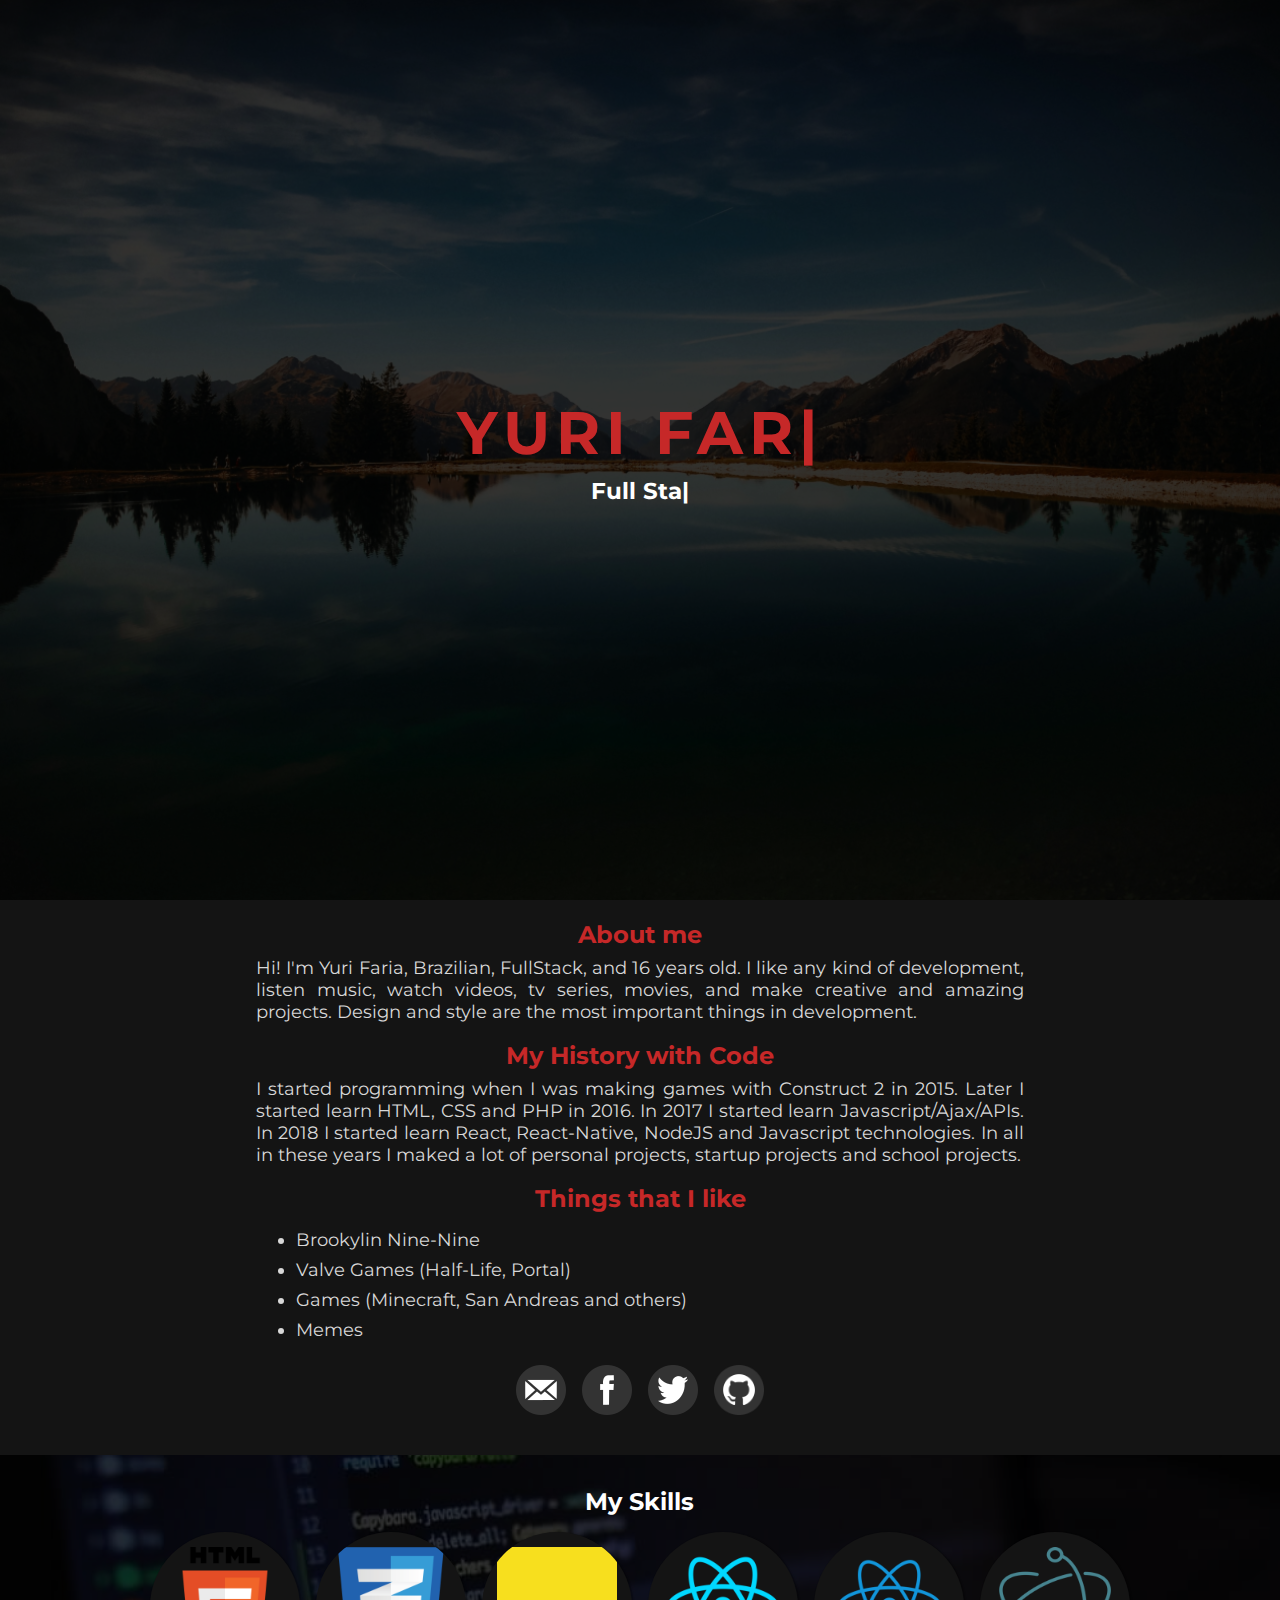
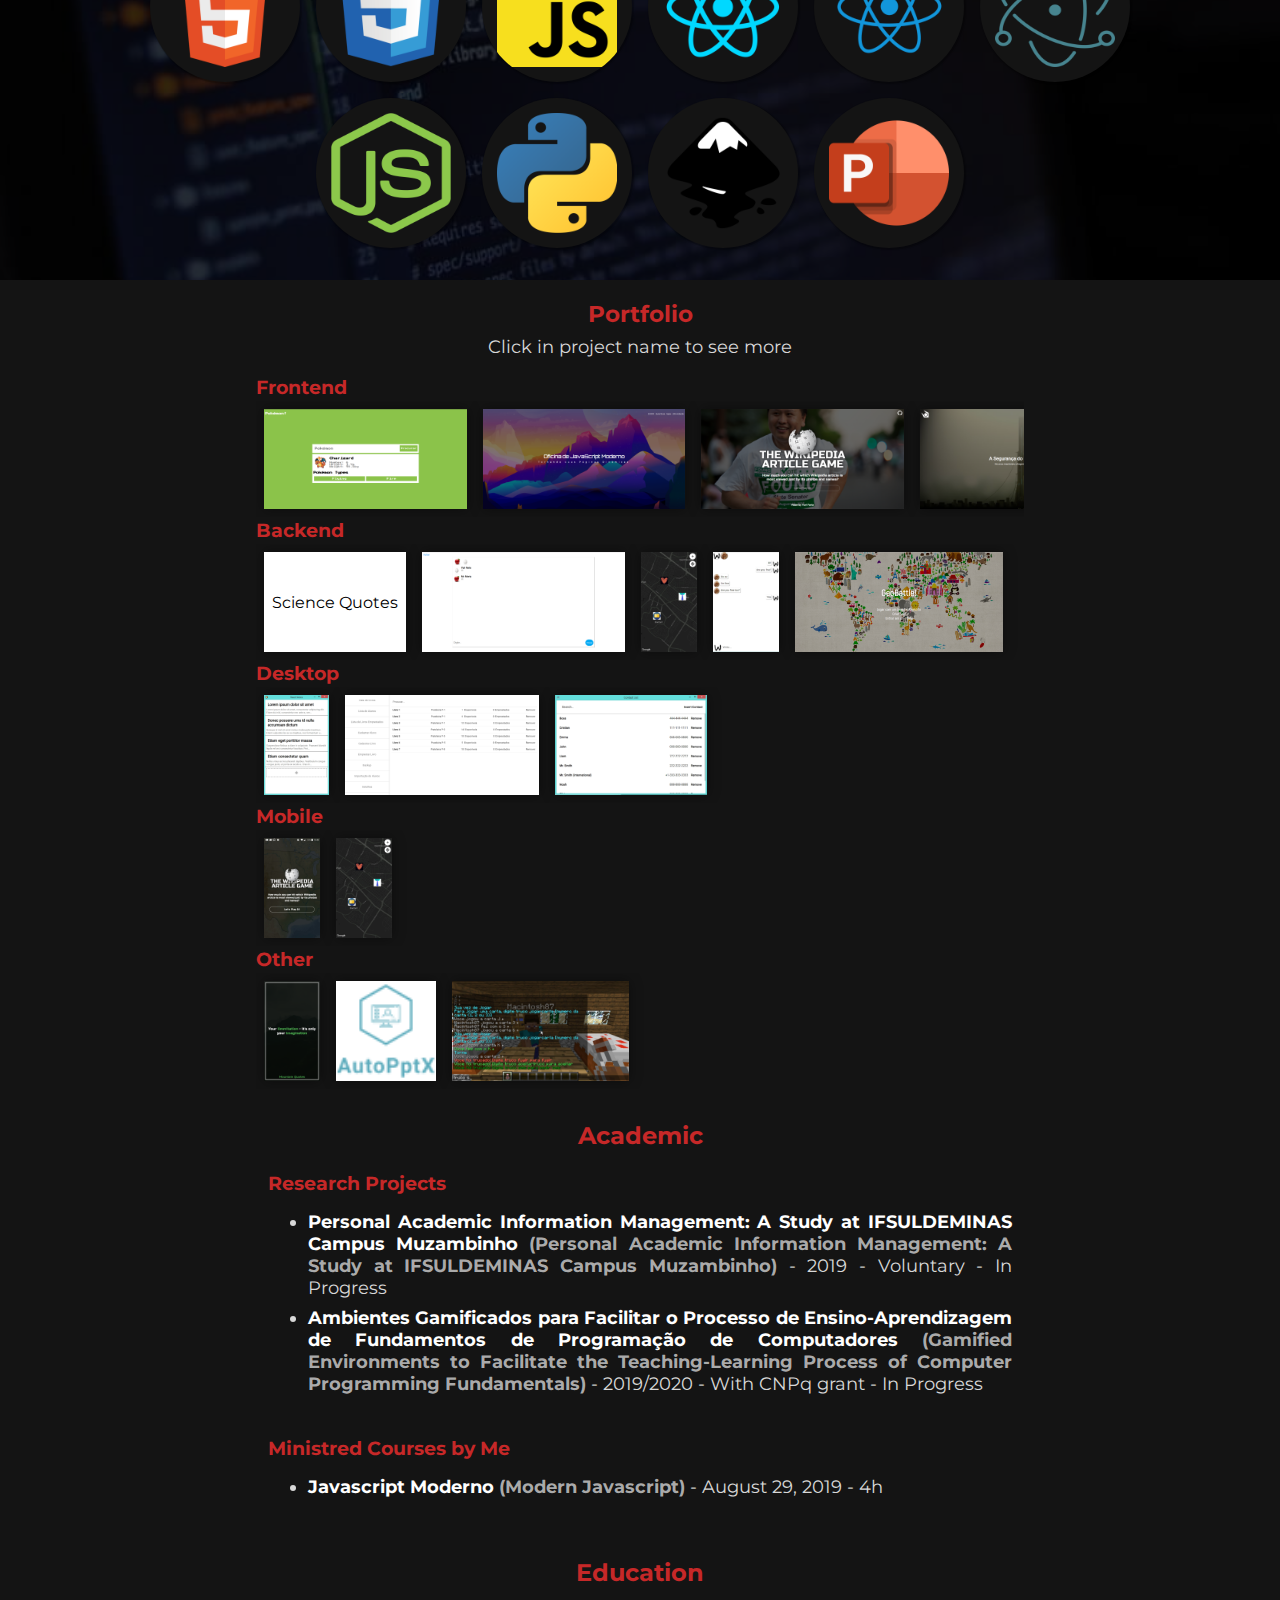
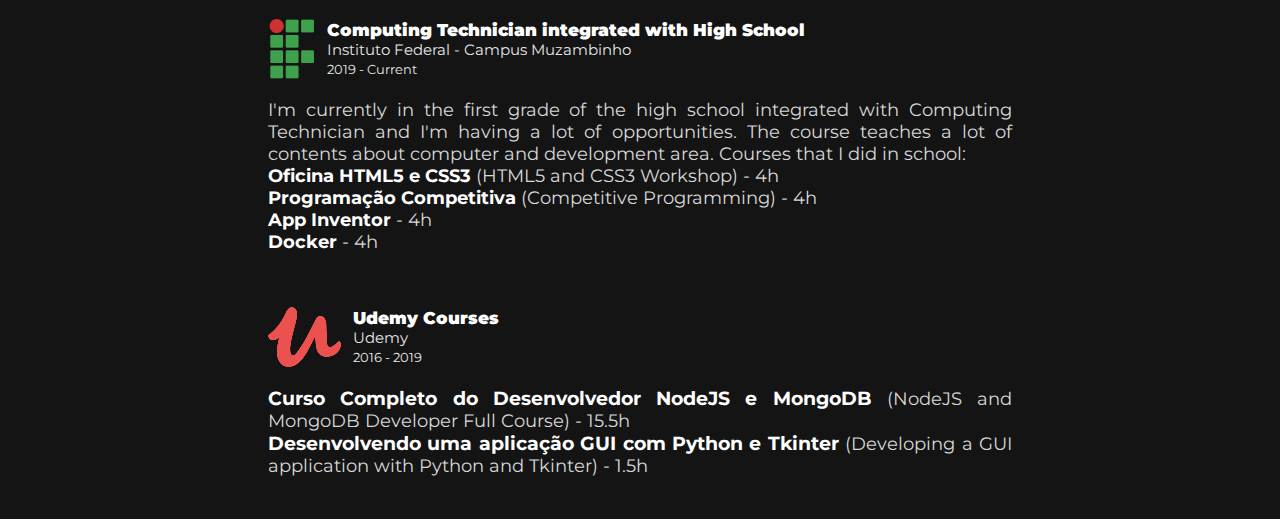
==== pt/index.html @ f7fb9b64 "commented parts" ====
<!DOCTYPE html>
<html lang="pt">
  <head>
    <title>Yuri Faria - Meu Currículo =)</title>

    <link rel="stylesheet" type="text/css" href="../css/style.css">
    <link rel="stylesheet" type="text/css" href="../css/vertical-pager.css">
    <link rel="shortcut icon" href="../img/favicon.ico" />

    <meta charset="utf-8">
    <link href="https://fonts.googleapis.com/css?family=Montserrat&display=swap" rel="stylesheet">
    <link rel="stylesheet" href="https://fonts.googleapis.com/icon?family=Material+Icons">
    <meta name="viewport" content="width=device-width, initial-scale=1, user-scalable=0, shrink-to-fit=no">

    <meta itemprop="name" content="Yuri Faria - Meu Currículo =)">
    <meta name="description" content="Olá! Bem Vindo ao meu Currículo como Desenvolvedor! Sou um Dev Full Stack =D"/>
    <meta name="language" content="PT">
    <meta name="author" content="Yuri Faria, yuri.yurifaria@gmail.com">
    <meta name="url" content="https://windows87.github.io/pt">

    <meta property="og:title" content="Yuri Faria - Meu Currículo =)"/>
    <meta property="og:type" content="website">
    <meta property="og:url" content="https://windows87.github.io/pt"/>
    <meta property="og:description" content="Olá! Bem Vindo ao meu Currículo como Desenvolvedor! Sou um Dev Full Stack =D"/>
    <meta property="og:email" content="yuri.yurifaria@gmail.com"/>
    <meta property="og:image" content="https://avatars1.githubusercontent.com/u/25728217?s=460&v=4" />

    <meta property="twitter:image" content="https://avatars1.githubusercontent.com/u/25728217?s=460&v=4" />
    <meta property="twitter:title" content="Yuri Faria - Meu Currículo =)" />
    <meta property="twitter:description" content="Olá! Bem Vindo ao meu Currículo como Desenvolvedor! Sou um Dev Full Stack =D" />
    <meta name="theme-color" content="#141414">

    <script type="text/javascript">
      if(navigator.language.substr(0, 2) === 'en')
        window.location.pathname = '/';
    </script>

    <script async src="https://www.googletagmanager.com/gtag/js?id=UA-143577501-1"></script>
    <script>
      window.dataLayer = window.dataLayer || [];
      function gtag(){dataLayer.push(arguments);}
      gtag('js', new Date());

      gtag('config', 'UA-143577501-1');
    </script>
  </head>

  <body itemscope itemtype="http://schema.org/Person">
    <header class="principal-header">
      <div class="dark-background">
        <hgroup>
          <h1 itemprop="name">Yuri Faria</h1>
          <h2 itemprop="jobTitle">Full Stack Developer</h2>
        </hgroup>
      </div>
    </header>

    <main>
      <section>
        <h2>Sobre mim</h2>
        <!--
        <p itemprop="description">
          Olá! Me chamo Yuri Faria, sou Brasileiro, FullStack e tenho 16 anos. Eu gosto qualquer tipo de desenvolvimento, ouvir música, assistir vídeos, séries e filmes e criar projetos totalmente criativos e incríveis. Design e Estilo é uma das coisas mais importantes no desenvolvimento.
        </p>
-->

        <h2>Minha História com Programação</h2>
        <p>Comecei a programar quando fazia jogos com o Construct 2 em 2015. Mais tarde, comecei a aprender HTML, CSS e PHP em 2016. Em 2017, comecei a aprender Javascript / Ajax / APIs. Em 2018, comecei a aprender as tecnologias React, React-Native, NodeJS e Javascript. Em todos esses anos, fiz vários projetos pessoais, projetos de inicialização e projetos escolares.</p>
<!--
        <h2>Coisas que eu Curto</h2>
        <ul>
          <li>Brookylin Nine-Nine</li>
          <li>Jogos da Valve (Half-Life, Portal)</li>
          <li>Jogos (Minecraft, San Andreas e outros)</li>
          <li>Memes</li>
        </ul>
-->

        <div class="my-networks">
          <a href="mailto:yuri.yurifaria@gmail.com" title="Email"><img src="../img/logos/mail.png" alt="meu email" /></a>
          <a href="https://www.facebook.com/yuri.yurifaria" title="Facebook"><img src="../img/logos/facebook.png" alt="meu facebook" /></a>
          <!-- <a href="https://twitter.com/MacBook871" title="Twitter"><img src="../img/logos/twitter.png" alt="meu twitter" /></a> -->
          <a href="https://github.com/Windows87" title="Github"><img src="../img/logos/github.png" alt="meu github" /></a>
        </div>
      </section>

      <div class="skills-image">
        <div class="dark-background">
          <section>
            <h2>Habilidades</h2>

            <div class="skill-list">
              <div class="skill-ballon" id="html5">
                <div>
                  <span>HTML5</span>
                </div>
              </div>
              
              <div class="skill-ballon" id="css3">
                <div>
                  <span>CSS3</span>
                </div>
              </div>

              <div class="skill-ballon" id="js">
                <div>
                  <span>JS</span>
                </div>
              </div>

              <div class="skill-ballon" id="reactjs">
                <div>
                  <span>ReactJS</span>
                </div>
              </div>

              <div class="skill-ballon" id="react-native">
                <div>
                  <span>React-Native</span>
                </div>
              </div>

              <div class="skill-ballon" id="electron">
                <div>
                  <span>Electron</span>
                </div>
              </div>

              <div class="skill-ballon" id="nodejs">
                <div>
                  <span>NodeJS</span>
                </div>
              </div>

              <div class="skill-ballon" id="python">
                <div>
                  <span>Python</span>
                </div>
              </div>

              <div class="skill-ballon" id="inkscape">
                <div>
                  <span>Inkscape</span>
                </div>
              </div>

              <div class="skill-ballon" id="powerpoint">
                <div>
                  <span>Powerpoint</span>
                </div>
              </div>
            </div>
          </section>
        </div>
      </div>

      <section>
        <header>
          <h2>Portfólio</h2>
          <p class="portfolio-p">Clique no nome do Projeto para Ver Mais</p>
        </header>

        <h3>Frontend</h3>
        <div class="vertical-pager">
          <article id="minipokedex" class="vertical-pager-project">
            <img src="../img/projects/pokedex.png">
          </article>
          <article id="oficina" class="vertical-pager-project">
            <img src="../img/projects/oficina.png">
          </article>
          <article id="wikigame" class="vertical-pager-project">
            <img src="../img/projects/wikigame.png">
          </article>
          <article id="combine" class="vertical-pager-project">
            <img src="../img/projects/combine.png">
          </article>
          <article id="vanillachat" class="vertical-pager-project">
            <img src="../img/projects/vanillachat.png">
          </article>
          <article id="xbm" class="vertical-pager-project">
            <img src="../img/projects/xbm.png">
          </article>          
          <article id="reactchat" class="vertical-pager-project">
            <img src="../img/projects/reactchat.png">
          </article>
          <article id="calc" class="vertical-pager-project">
            <img src="../img/projects/calc.png">
          </article>
          <article id="outtfy" class="vertical-pager-project">
            <img src="../img/projects/outtfy.png">
          </article>
          <article id="geobattle" class="vertical-pager-project">
            <img src="../img/projects/geobattle.png">
          </article>                              
        </div>

        <h3>Backend</h3>
        <div class="vertical-pager">
          <article id="sciencequotes" class="vertical-pager-project">
            <span>Science Quotes</span>
          </article>
          <article id="vanillachat" class="vertical-pager-project">
            <img src="../img/projects/vanillachat.png">
          </article>          
          <article id="rnmaps" class="vertical-pager-project">
            <img src="../img/projects/rnmaps.png">
          </article>
          <article id="reactchat" class="vertical-pager-project">
            <img src="../img/projects/reactchat.png">
          </article>
          <article id="geobattle" class="vertical-pager-project">
            <img src="../img/projects/geobattle.png">
          </article>           
        </div>

        <h3>Desktop</h3>
        <div class="vertical-pager">
          <article id="reactnotes" class="vertical-pager-project">
            <img src="../img/projects/reactnotes.png">
          </article>
          <article id="library" class="vertical-pager-project">
            <img src="../img/projects/library.png">
          </article>
          <article id="contactlist" class="vertical-pager-project">
            <img src="../img/projects/contactlist.png">
          </article>                    
        </div>

        <h3>Mobile</h3>
        <div class="vertical-pager">
          <article id="wikimobile" class="vertical-pager-project">
            <img src="../img/projects/wikimobile.png">
          </article>          
          <article id="rnmaps" class="vertical-pager-project">
            <img src="../img/projects/rnmaps.png">
          </article> 
        </div>

        <h3>Other</h3>
        <div class="vertical-pager">
          <article id="quotesgenerator" class="vertical-pager-project">
            <img src="../img/projects/quotesgenerator.png">
          </article>
          <article id="pptxmaker" class="vertical-pager-project">
            <img src="../img/projects/pptx-maker.png">
          </article>
          <article id="trucocraft" class="vertical-pager-project">
            <img src="../img/projects/trucocraft.png">
          </article>                    
        </div>
      </section>

      <section id="academic">
        <h2>Acadêmico</h2>

        <article>
          <h3>Projetos de Pesquisa</h3>
          <ul>
            <li><b>Gestão de Informações Acadêmicas Pessoais: Um Estudo no IFSULDEMINAS Campus Muzambinho</b> - 2019 - Voluntário - Em Progresso</li>
            <li><b>Ambientes Gamificados para Facilitar o Processo de Ensino-Aprendizagem de Fundamentos de Programação de Computadores</b> - 2019/2020 - Com Bolsa do CNPq - Em Progresso</li>
          </ul>
        </article>

        <article>
          <h3>Cursos Ministrados por Mim</h3>
          <ul>
            <li><b>Javascript Moderno</b> - 29 de Agosto de 2019 - 4h</li>
          </ul>
        </article>
      </section>


      <section id="education">
        <h2>Educação</h2>
        
        <article>
          <div class="education-block">
            <img src="../img/logos/if.png" alt="if logo" />
            <header>
              <a href="https://www.muz.ifsuldeminas.edu.br/cursos/1533-tecnico-em-informatica-integrado-ao-ensino-medio"><b>Ensino Médio integrado ao Técnico em Informática</b></a><br>
              <span class="subtitle-1" itemprop="affiliation">Instituto Federal - Campus Muzambinho</span><br>
              <span class="subtitle-2">2019 - Atualmente</span><br>
            </header>
          </div>

          <p>
            Estou no primeiro ano e estou tendo muitas oportunidades no Campus. O curso ensina vários conteúdos diversos sobre a área de informática e desenvolvimento. Cursos que eu fiz na escola: <br>
            <b>Oficina HTML5 e CSS3</b> - 4h<br>
            <b>Programação Competitiva</b> - 4h<br>
            <b>App Inventor</b> - 4h<br>
            <b>Docker</b> - 4h
          </p>
        </article>

        <article>
          <div class="education-block">
            <img src="../img/logos/udemy.png" alt="udemy logo" />
            <header>
              <a href="https://www.udemy.com/"><b>Cursos da Udemy</b></a><br>
              <span class="subtitle-1" itemprop="affiliation">Udemy</span><br>
              <span class="subtitle-2">2016 - 2019</span><br>
            </header>
          </div>

          <p>
            <a href="https://www.udemy.com/certificate/UC-1MX34N1B/">Curso Completo do Desenvolvedor NodeJS e MongoDB</a> - 15,5h<br>
            <a href="https://www.udemy.com/certificate/UC-8W260UFV/">Desenvolvendo uma aplicação GUI com Python e Tkinter</a> - 1,5h
          </p>
        </article>
      </section>             
    </main>

    <div id="pager-project-background">
      <i class="material-icons" id="pager-project-exit">close</i>

      <img id="pager-project-image">

      <header>
        <span></span>
        <div id="paper-project-links">
          <a id="paper-project-github-link" class="paper-project-link" target="_blank"><img class="paper-project-link-image" src="../img/logos/github.png"/></a>
          <a id="paper-project-google-play-link" class="paper-project-link" target="_blank"><img class="paper-project-link-image" src="../img/logos/googleplay.png"/></a>
        </div>
      </header>

      <article>
        <p></p>
        <div id="pager-project-languages"></div>
      </article>
    </div>

    <script type="text/javascript" src="../js/vertical-pager-pt.js"></script>
    <script type="text/javascript" src="../js/script.js"></script>
  </body>
</html>
---- css/style.css ----
:root {
  --primary-red-color: #C62828;
}

::-webkit-scrollbar{
  width: 8px;
  height: 8px;
  background-color: rgba(0, 0, 0, 0.25);
}

::-webkit-scrollbar-thumb {
  background-color: rgba(0, 0, 0, 0.5);
}

html {
  width: 100%;
  height: 100%;
}

body {
  margin: 0;
  width: 100%;
  height: 100%;
  display: flex;
  flex-direction: column;
  font-family: Montserrat;
  background-color: #141414;
}

.pager-buttons button {
  font-family: Montserrat;
}

.principal-header {
  width: 100%;
  height: 100%;
  min-height: 100%;
  background-image: url(../img/background/nature.png);
}

header .dark-background {
  height: calc(100% - 24px);
}

.dark-background {
  width: calc(100% - 24px);
  padding: 12px;
  display: flex;
  flex-direction: column;
  align-items: center;
  justify-content: center;
  color: white;
  background-color: rgba(0, 0, 0, 0.8);
}

header img {	
  width: 200px;
  border-radius: 360px;
}

header h1 {
  font-size: 60px;
  letter-spacing: 6px;
  user-select: none;
}

header h2 {
  font-size: 23px;
  user-select: none;
}

h1 {
  margin: 8px;
  margin-bottom: 0;
  text-align: center;
  color: var(--primary-red-color);
}

h2 {
  margin: 8px;
  text-align: center;
  color: white;
}

main h2 {
  color: var(--primary-red-color);
}

h3 {
  color: gray;
  margin-top: 2px;
  margin-bottom: 2px;
  color: var(--primary-red-color);
}

nav {
  display: flex;
  width: 80%;
  justify-content: space-between;
  margin: 8px;
  margin-top: 24px;
}

a {
  text-decoration: none;
  color: unset;
  font-weight: bold;
}

p {
  color: #d8d8d8;
  font-size: 18px;
  text-align: justify;
  margin-top: 8px;
}

.my-networks {
  display: flex;
  align-items: center;
  justify-content: center;
  margin: 16px;
}

.my-networks img {
  transition: 0.2s all;
  width: 50px;
  cursor: pointer;
  margin: 8px;
}

.my-networks img:hover {
  width: 55px;
}

.education-block, .project-block {
  display: flex;
  align-items: center;
}

.education-block img, .project-block img {
  height: 60px;
  margin: 12px;
  margin-left: 0;
}

.subtitle-1 {
  font-size: 15px;
  color: #e6e6e6;
}

.subtitle-2 {
  font-size: 13px;
  color: #e6e6e6;
}

main {
  display: flex;
  flex-direction: column;
  align-items: center;
  justify-content: center;
}

section {
  padding: 12px;
  width: 60%;
}

@media only screen and (max-width: 728px) {
  section {
    width: calc(100% - 24px);
  }
}

header, .skills-image {
  background-repeat: no-repeat;
  background-size: cover;
  background-position: center;  
}

.skills-image {
  background-image: url(../img/background/codding-2.jpg);
  width: 100%;
}

.skills-image h2 {
  color: white;
}

.skills-image section {
  width: 80%;
}

.skill-list {
  flex-wrap: wrap;
  display: flex;
  align-items: center;
  justify-content: center;
}

.skill-ballon {
  width: 150px;
  height: 150px;
  box-shadow: 1px 1px 1px 1px rgba(0, 0, 0, 0.3);
  background-color: #141414;
  border-radius: 100px;
  background-image: url(../img/skills/react-native.png);
  background-size: 80% 80%;
  background-position: center;
  background-repeat: no-repeat;
  margin: 8px;
}

.skill-ballon div {
  display: flex;
  width: 100%;
  height: 100%;
  border-radius: 100px;
  background-color: rgba(0, 0, 0, 0.5);
  color: white;
  font-weight: bold;
  font-size: 18px;
  align-items: center;
  justify-content: center;
  opacity: 0;
  user-select: none;
  transition: 0.5s all;
}

.skill-ballon div:hover {
  opacity: 1;
}

#html5 {
  background-image: url(../img/skills/html5.png);
}

#css3 {
  background-image: url(../img/skills/css3.png);
}

#js {
  background-image: url(../img/skills/js.png);
}

#nodejs {
  background-image: url(../img/skills/nodejs.png);
}

#reactjs {
  background-image: url(../img/skills/react.png);
}

#react-native {
  background-image: url(../img/skills/react-native.png);
}

#electron {
  background-image: url(../img/skills/electron.png);
}

#python {
  background-image: url(../img/skills/python.png);
}

#inkscape {
  background-image: url(../img/skills/inkscape.png);
}

#powerpoint {
  background-image: url(../img/skills/powerpoint.png);
}

.portfolio-p {
  text-align: center;
}

a {
  font-size: 105%;
  color: white;
}

b {
  color: white;
}

.bold-two {
  font-weight: bold;
  color: #afafaff7;
}

li {
  text-align: justify;
  color: #d8d8d8;
  margin-bottom: 8px;
  font-size: 18px;
}

#academic article, #education article {
  padding: 12px;
  border-radius: 24px;
  transition: 0.5s background-color;
}

#academic article:hover, #education article:hover {
  background-color: #101010;
}
---- css/vertical-pager.css ----
.vertical-pager {
  overflow: auto;
  display: flex;
  align-items: center;
  padding-top: 8px;
  padding-bottom: 8px;
}

.vertical-pager-project {
  margin-left: 8px;
  margin-right: 8px;
  box-shadow: 0px 0px 12px 0px rgba(0, 0, 0, 0.4);
  display: flex;
  align-items: center;
  justify-content: center;
  background-color: white;
  background-repeat: no-repeat;
  background-size: cover;
  background-position: center;
  height: 100px;
  transition: 0.5s all;
  user-select: none;
  cursor: pointer;
}

.vertical-pager-project:hover {
  height: 120px;
}

.vertical-pager-project img {
  height: 100%;
}

.vertical-pager-project span {
  padding: 8px;
}

.vertical-pager::-webkit-scrollbar{
  width: 5px;
  height: 5px;
}

.vertical-pager::-webkit-scrollbar-thumb {
  background-color: rgba(0, 0, 0, 0.5);
}

#pager-project-background {
  position: fixed;
  width: 100%;
  height: 100%;
  background-color: rgba(0, 0, 0, 0.6);
  display: flex;
  flex-direction: column;
  align-items: center;
  justify-content: center;
  overflow: auto;
  transition: 0.5s all;
  display: none;
}

#pager-project-background header {
  width: calc(70% - 32px);
  min-height: fit-content;
  margin: 8px;
  padding: 8px;
  background-color: white;
  box-shadow: 0px 0px 12px 0px rgba(0, 0, 0, 0.4);
  font-weight: bold;
  display: flex;
  align-items: center;
  justify-content: space-between;
  background-color: #141414;
  font-size: 24px;
  color: white;
}

#paper-project-links {
  display: flex;
  align-items: center;
  justify-content: center;
}

.paper-project-link {
  width: 40px;
  height: 40px;
  margin-left: 8px;
}

.paper-project-link-image {
  width: 40px;
  height: 40px;
}

#pager-project-image {
  width: calc(70% - 16px);
  margin: 8px;
  box-shadow: 0px 0px 12px 0px rgba(0, 0, 0, 0.4);
}

#pager-project-background article {
  width: calc(70% - 32px);
  margin: 8px;
  padding: 8px;
  background-color: white;
  box-shadow: 0px 0px 12px 0px rgba(0, 0, 0, 0.4);
  background-color: #141414;
  color: gray;
}

#pager-project-background article p {
  margin-bottom: 4px;
}

#pager-project-exit {
  position: absolute;
  top: 8px;
  right: 8px;
  font-size: 30px;
  color: white;
  user-select: none;
  cursor: pointer;
}

#pager-project-languages {
  display: flex;
  padding: 8px;
  padding-left: 0;
  overflow: auto
}

#pager-project-languages span {
  background-color: #e0e0e0;
  border-radius: 20px;
  padding: 4px;
  margin-right: 4px;
  user-select: none;
}
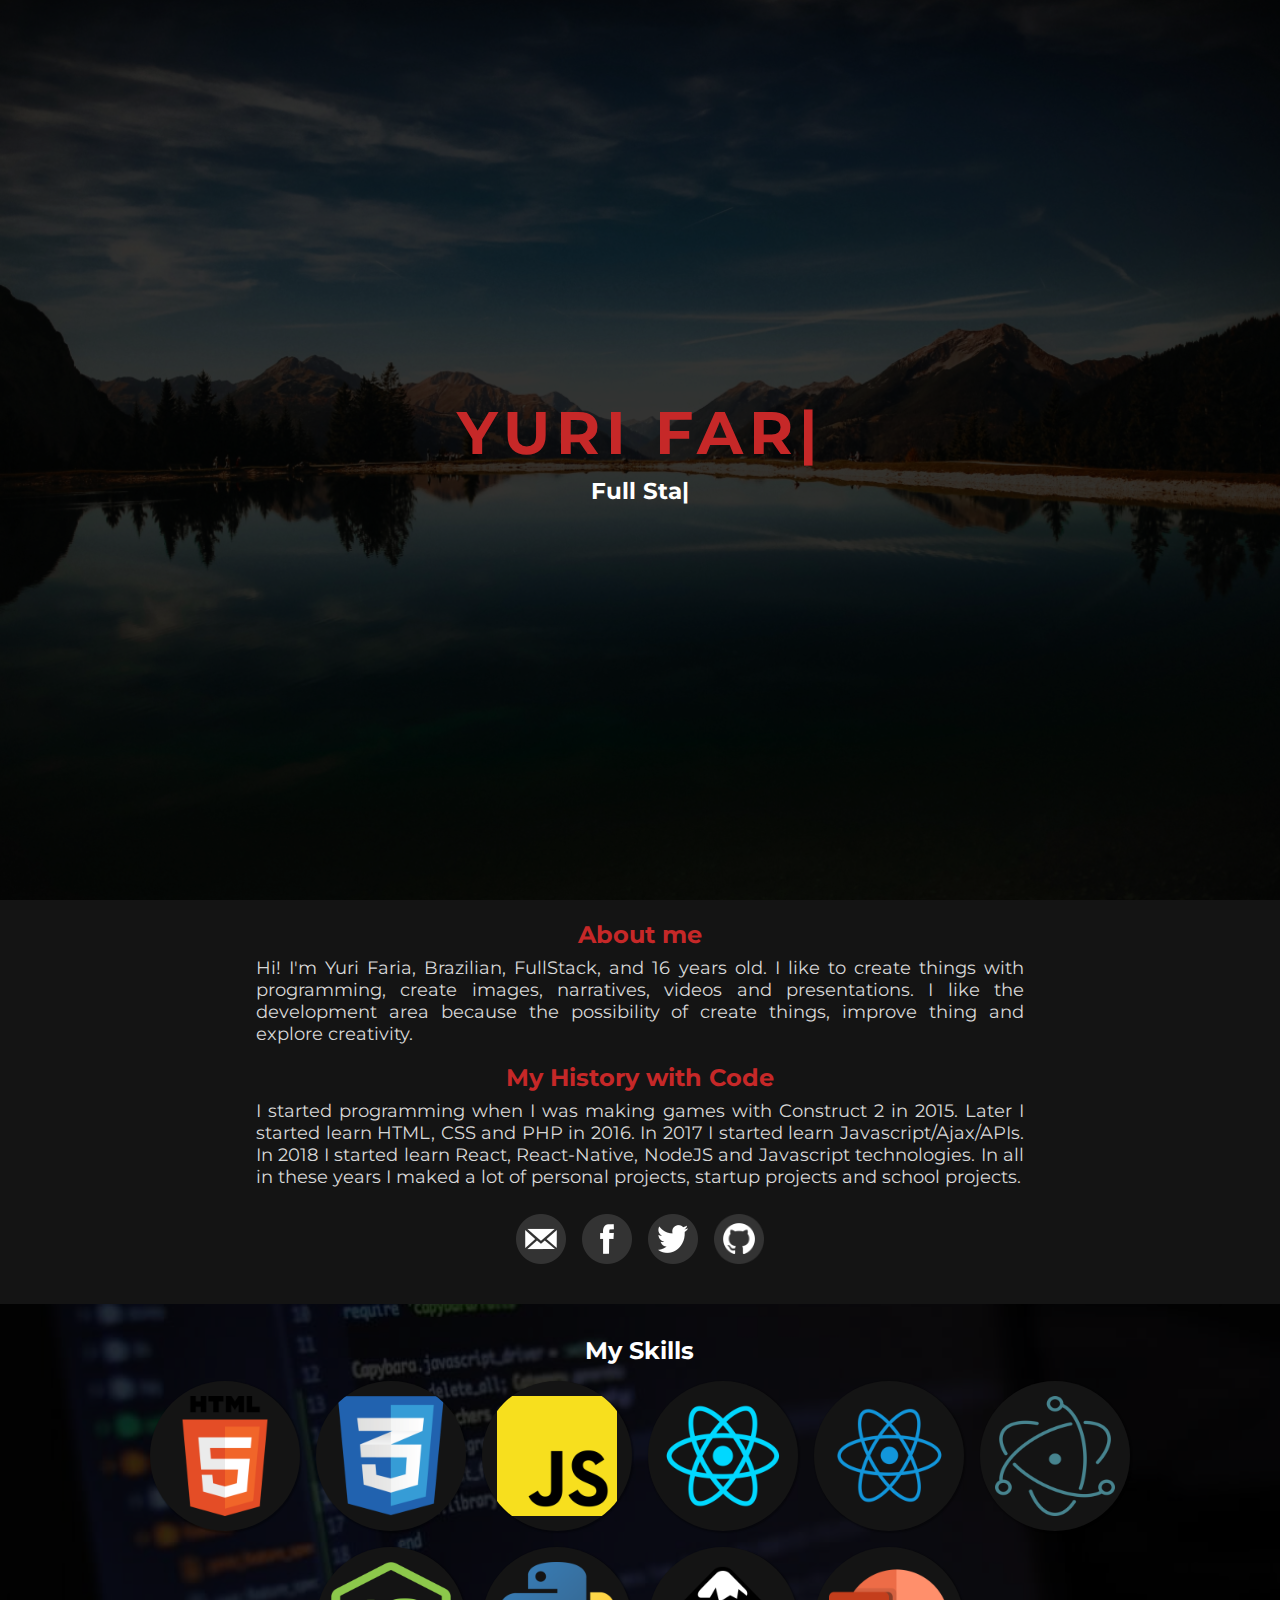
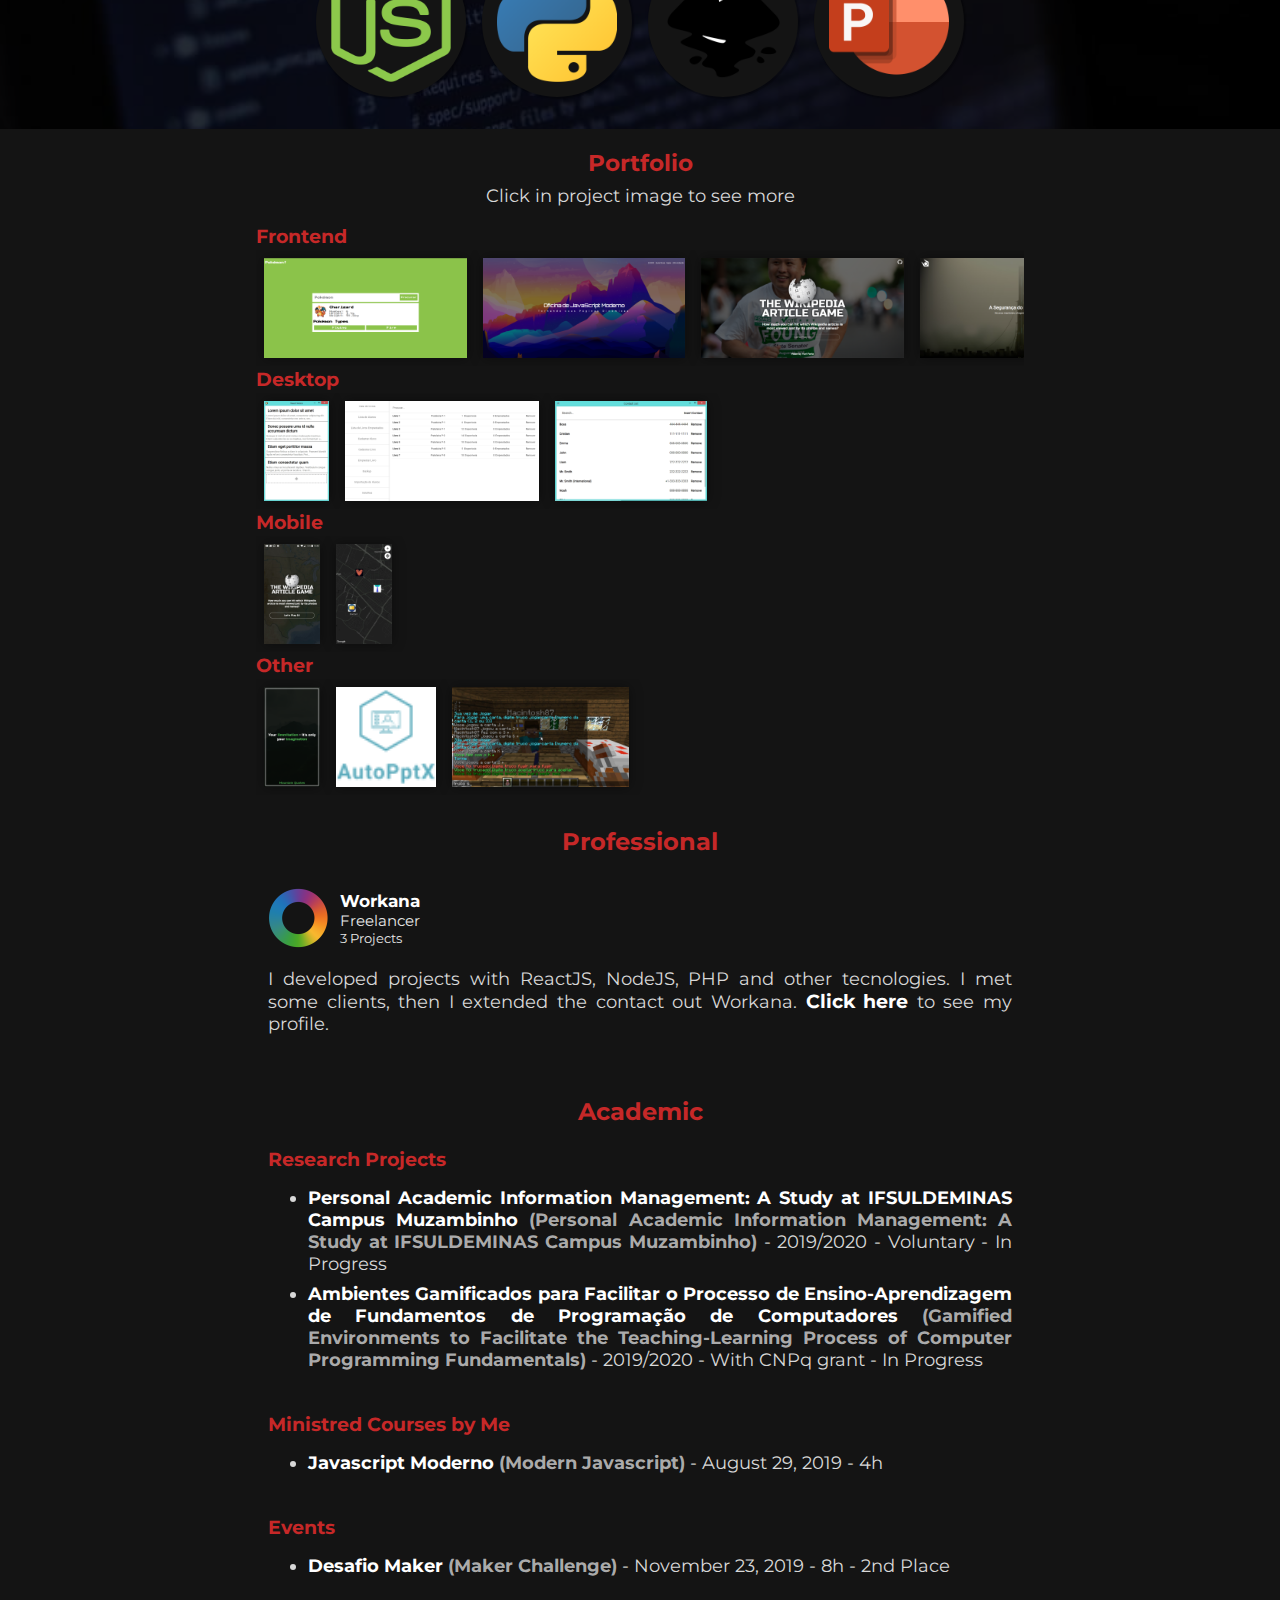
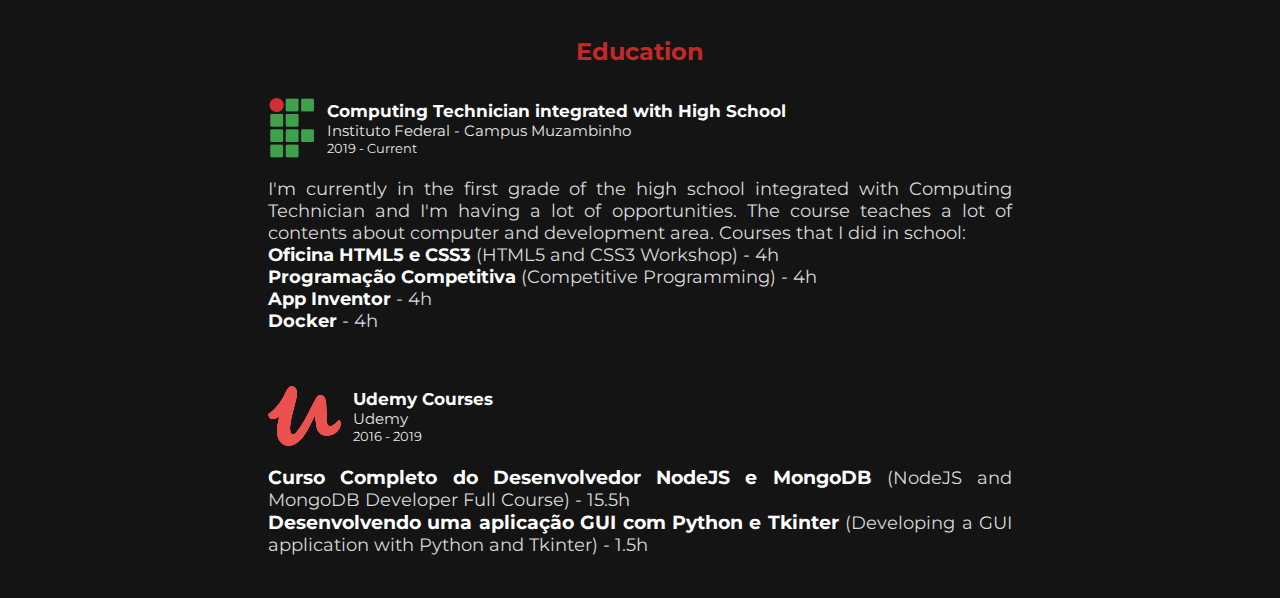
==== commit 5bf592f7: "professional, about me and events" ====
--- a/pt/index.html
+++ b/pt/index.html
@@ -58,23 +58,14 @@
     <main>
       <section>
         <h2>Sobre mim</h2>
-        <!--
+
         <p itemprop="description">
-          Olá! Me chamo Yuri Faria, sou Brasileiro, FullStack e tenho 16 anos. Eu gosto qualquer tipo de desenvolvimento, ouvir música, assistir vídeos, séries e filmes e criar projetos totalmente criativos e incríveis. Design e Estilo é uma das coisas mais importantes no desenvolvimento.
+          Olá! Me chamo Yuri Faria, sou <meta itemprop="nationality" content="brazilian">Brasileiro, FullStack e tenho 16 anos. Eu gosto de criar coisas, sejam elas envolvendo programação, imagens, histórias, vídeos ou apresentações. Gosto da área de desenvolvimento pela grande possibilidade de criar coisas, melhorar coisas e explorar toda criatividade.     
         </p>
--->
+
 
         <h2>Minha História com Programação</h2>
-        <p>Comecei a programar quando fazia jogos com o Construct 2 em 2015. Mais tarde, comecei a aprender HTML, CSS e PHP em 2016. Em 2017, comecei a aprender Javascript / Ajax / APIs. Em 2018, comecei a aprender as tecnologias React, React-Native, NodeJS e Javascript. Em todos esses anos, fiz vários projetos pessoais, projetos de inicialização e projetos escolares.</p>
-<!--
-        <h2>Coisas que eu Curto</h2>
-        <ul>
-          <li>Brookylin Nine-Nine</li>
-          <li>Jogos da Valve (Half-Life, Portal)</li>
-          <li>Jogos (Minecraft, San Andreas e outros)</li>
-          <li>Memes</li>
-        </ul>
--->
+        <p>Comecei a programar quando fazia jogos com o Construct 2 em 2015. Mais tarde, comecei a aprender HTML, CSS e PHP em 2016. Em 2017, comecei a aprender Javascript / Ajax / APIs. Em 2018, comecei a aprender as tecnologias React, React-Native, NodeJS e Javascript.</p>
 
         <div class="my-networks">
           <a href="mailto:yuri.yurifaria@gmail.com" title="Email"><img src="../img/logos/mail.png" alt="meu email" /></a>
@@ -157,7 +148,7 @@
       <section>
         <header>
           <h2>Portfólio</h2>
-          <p class="portfolio-p">Clique no nome do Projeto para Ver Mais</p>
+          <p class="portfolio-p">Clique na Imagem do Projeto para Ver Mais</p>
         </header>
 
         <h3>Frontend</h3>
@@ -186,31 +177,9 @@
           <article id="calc" class="vertical-pager-project">
             <img src="../img/projects/calc.png">
           </article>
-          <article id="outtfy" class="vertical-pager-project">
-            <img src="../img/projects/outtfy.png">
-          </article>
           <article id="geobattle" class="vertical-pager-project">
             <img src="../img/projects/geobattle.png">
           </article>                              
-        </div>
-
-        <h3>Backend</h3>
-        <div class="vertical-pager">
-          <article id="sciencequotes" class="vertical-pager-project">
-            <span>Science Quotes</span>
-          </article>
-          <article id="vanillachat" class="vertical-pager-project">
-            <img src="../img/projects/vanillachat.png">
-          </article>          
-          <article id="rnmaps" class="vertical-pager-project">
-            <img src="../img/projects/rnmaps.png">
-          </article>
-          <article id="reactchat" class="vertical-pager-project">
-            <img src="../img/projects/reactchat.png">
-          </article>
-          <article id="geobattle" class="vertical-pager-project">
-            <img src="../img/projects/geobattle.png">
-          </article>           
         </div>
 
         <h3>Desktop</h3>
@@ -236,7 +205,7 @@
           </article> 
         </div>
 
-        <h3>Other</h3>
+        <h3>Outros</h3>
         <div class="vertical-pager">
           <article id="quotesgenerator" class="vertical-pager-project">
             <img src="../img/projects/quotesgenerator.png">
@@ -250,13 +219,33 @@
         </div>
       </section>
 
+      <section id="profissional">
+        <h2>Profissional</h2>
+        
+        <article>
+          <div class="profissional-block">
+            <img src="../img/logos/workana.png" alt="workana logo" />
+            <header>
+              <a href="https://www.workana.com/">Workana</a>
+              <span class="subtitle-1" itemprop="affiliation">Freelancer</span>
+              <span class="subtitle-2">3 Projetos</span>
+            </header>
+          </div>
+
+          <p>
+            Desenvolvi projetos utilizando ReactJS, NodeJS, PHP e outras Tecnologias. Conhecendo alguns clientes no site, estendi
+            o contato para fora da Workana, desenvolvendo outros projetos por fora. <a href="https://www.workana.com/freelancer/2cb3c0575b8224b08adaad276bc68389">Clique Aqui</a> para ver meu perfil.
+          </p>
+        </article>
+      </section>
+
       <section id="academic">
         <h2>Acadêmico</h2>
 
         <article>
           <h3>Projetos de Pesquisa</h3>
           <ul>
-            <li><b>Gestão de Informações Acadêmicas Pessoais: Um Estudo no IFSULDEMINAS Campus Muzambinho</b> - 2019 - Voluntário - Em Progresso</li>
+            <li><b>Gestão de Informações Acadêmicas Pessoais: Um Estudo no IFSULDEMINAS Campus Muzambinho</b> - 2019/2020 - Voluntário - Em Progresso</li>
             <li><b>Ambientes Gamificados para Facilitar o Processo de Ensino-Aprendizagem de Fundamentos de Programação de Computadores</b> - 2019/2020 - Com Bolsa do CNPq - Em Progresso</li>
           </ul>
         </article>
@@ -267,6 +256,13 @@
             <li><b>Javascript Moderno</b> - 29 de Agosto de 2019 - 4h</li>
           </ul>
         </article>
+
+        <article>
+          <h3>Eventos</h3>
+          <ul>
+            <li><b>Desafio Maker</b> - 23 de Novembro de 2019 - 8h - Segundo Lugar</li>
+          </ul>
+        </article>
       </section>
 
 
@@ -277,9 +273,9 @@
           <div class="education-block">
             <img src="../img/logos/if.png" alt="if logo" />
             <header>
-              <a href="https://www.muz.ifsuldeminas.edu.br/cursos/1533-tecnico-em-informatica-integrado-ao-ensino-medio"><b>Ensino Médio integrado ao Técnico em Informática</b></a><br>
-              <span class="subtitle-1" itemprop="affiliation">Instituto Federal - Campus Muzambinho</span><br>
-              <span class="subtitle-2">2019 - Atualmente</span><br>
+              <a href="https://www.muz.ifsuldeminas.edu.br/cursos/1533-tecnico-em-informatica-integrado-ao-ensino-medio">Ensino Médio integrado ao Técnico em Informática</a>
+              <span class="subtitle-1" itemprop="affiliation">Instituto Federal - Campus Muzambinho</span>
+              <span class="subtitle-2">2019 - Atualmente</span>
             </header>
           </div>
 
@@ -296,9 +292,9 @@
           <div class="education-block">
             <img src="../img/logos/udemy.png" alt="udemy logo" />
             <header>
-              <a href="https://www.udemy.com/"><b>Cursos da Udemy</b></a><br>
-              <span class="subtitle-1" itemprop="affiliation">Udemy</span><br>
-              <span class="subtitle-2">2016 - 2019</span><br>
+              <a href="https://www.udemy.com/">Cursos da Udemy</a>
+              <span class="subtitle-1" itemprop="affiliation">Udemy</span>
+              <span class="subtitle-2">2016 - 2019</span>
             </header>
           </div>
 
--- a/css/style.css
+++ b/css/style.css
@@ -132,15 +132,20 @@
   width: 55px;
 }
 
-.education-block, .project-block {
-  display: flex;
-  align-items: center;
-}
-
-.education-block img, .project-block img {
+.profissional-block, .education-block, .project-block {
+  display: flex;
+  align-items: center;
+}
+
+.profissional-block img, .education-block img, .project-block img {
   height: 60px;
   margin: 12px;
   margin-left: 0;
+}
+
+.profissional-block header, .education-block header, .project-block header {
+  display: flex;
+  flex-direction: column;
 }
 
 .subtitle-1 {
@@ -295,12 +300,12 @@
   font-size: 18px;
 }
 
-#academic article, #education article {
+#profissional article, #academic article, #education article {
   padding: 12px;
   border-radius: 24px;
   transition: 0.5s background-color;
 }
 
-#academic article:hover, #education article:hover {
+#profissional article:hover, #academic article:hover, #education article:hover {
   background-color: #101010;
 }--- a/css/vertical-pager.css
+++ b/css/vertical-pager.css
@@ -33,6 +33,7 @@
 
 .vertical-pager-project span {
   padding: 8px;
+  text-align: center;
 }
 
 .vertical-pager::-webkit-scrollbar{
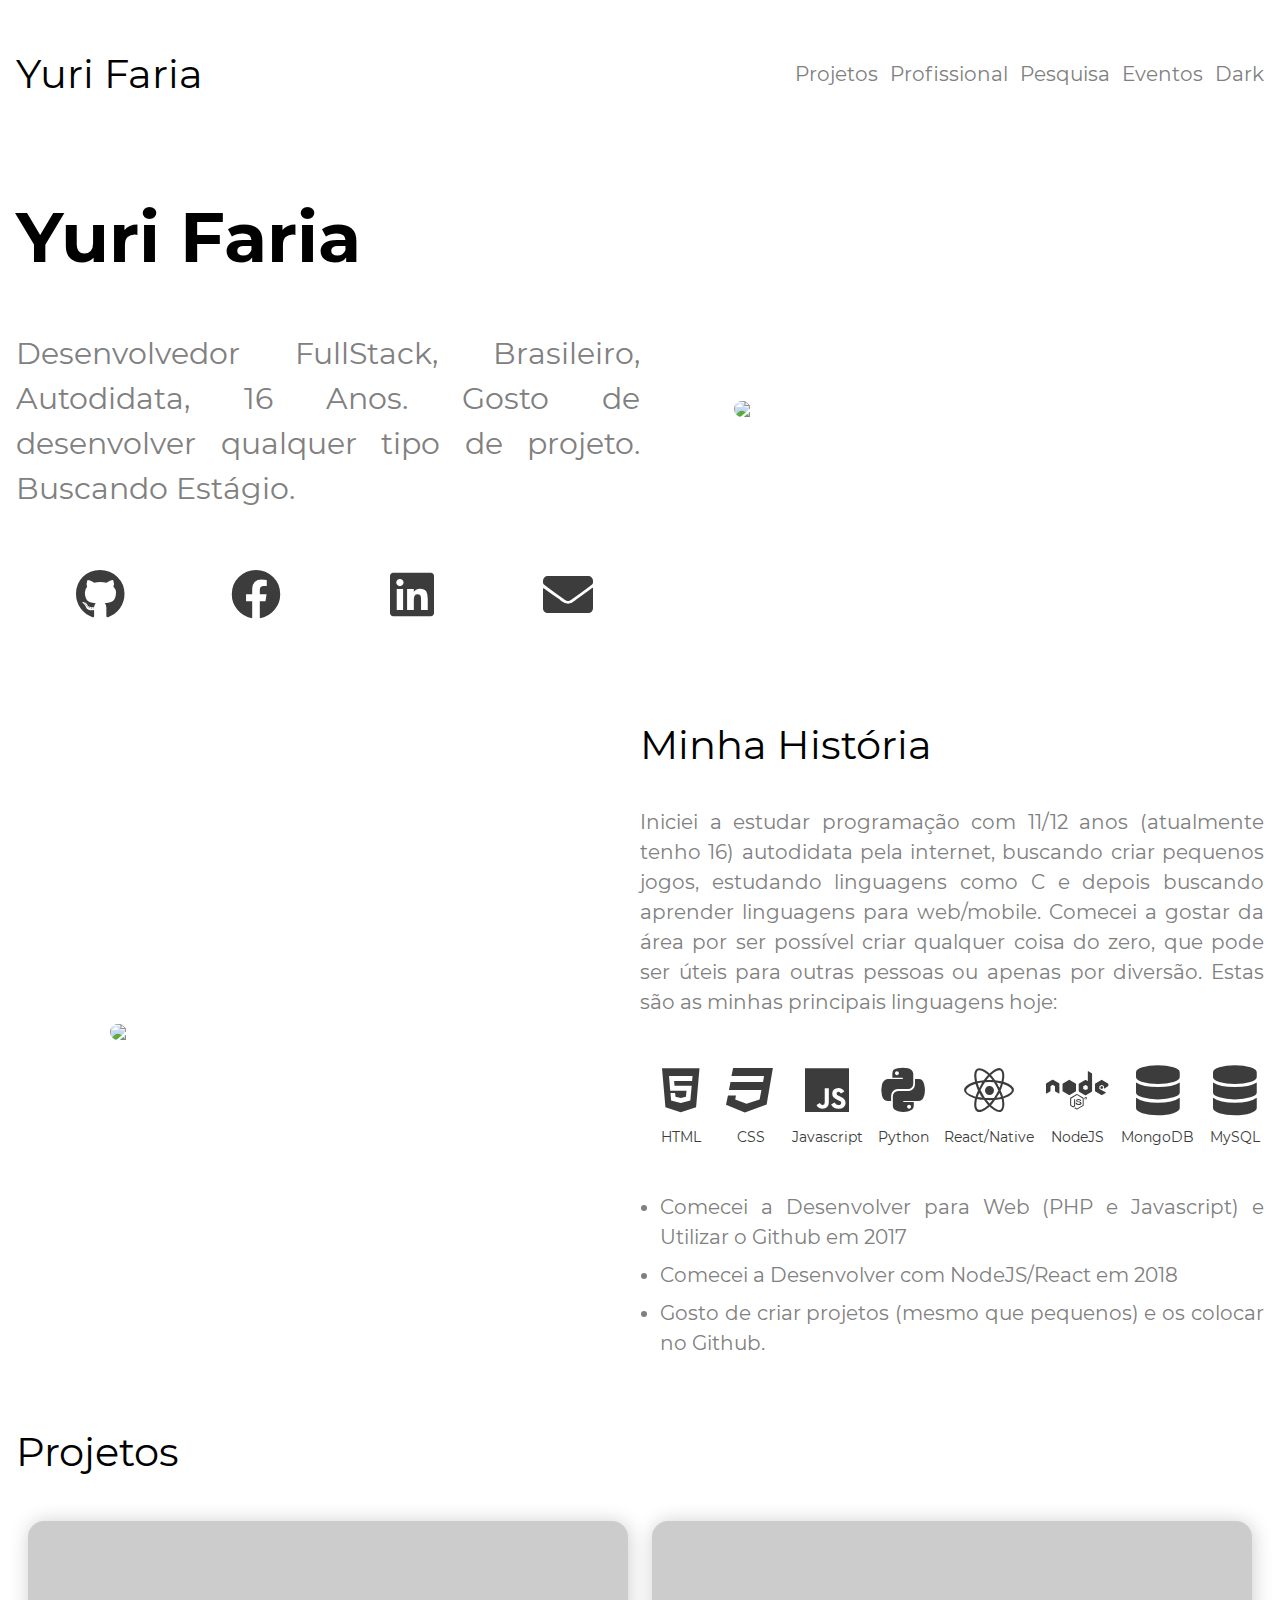
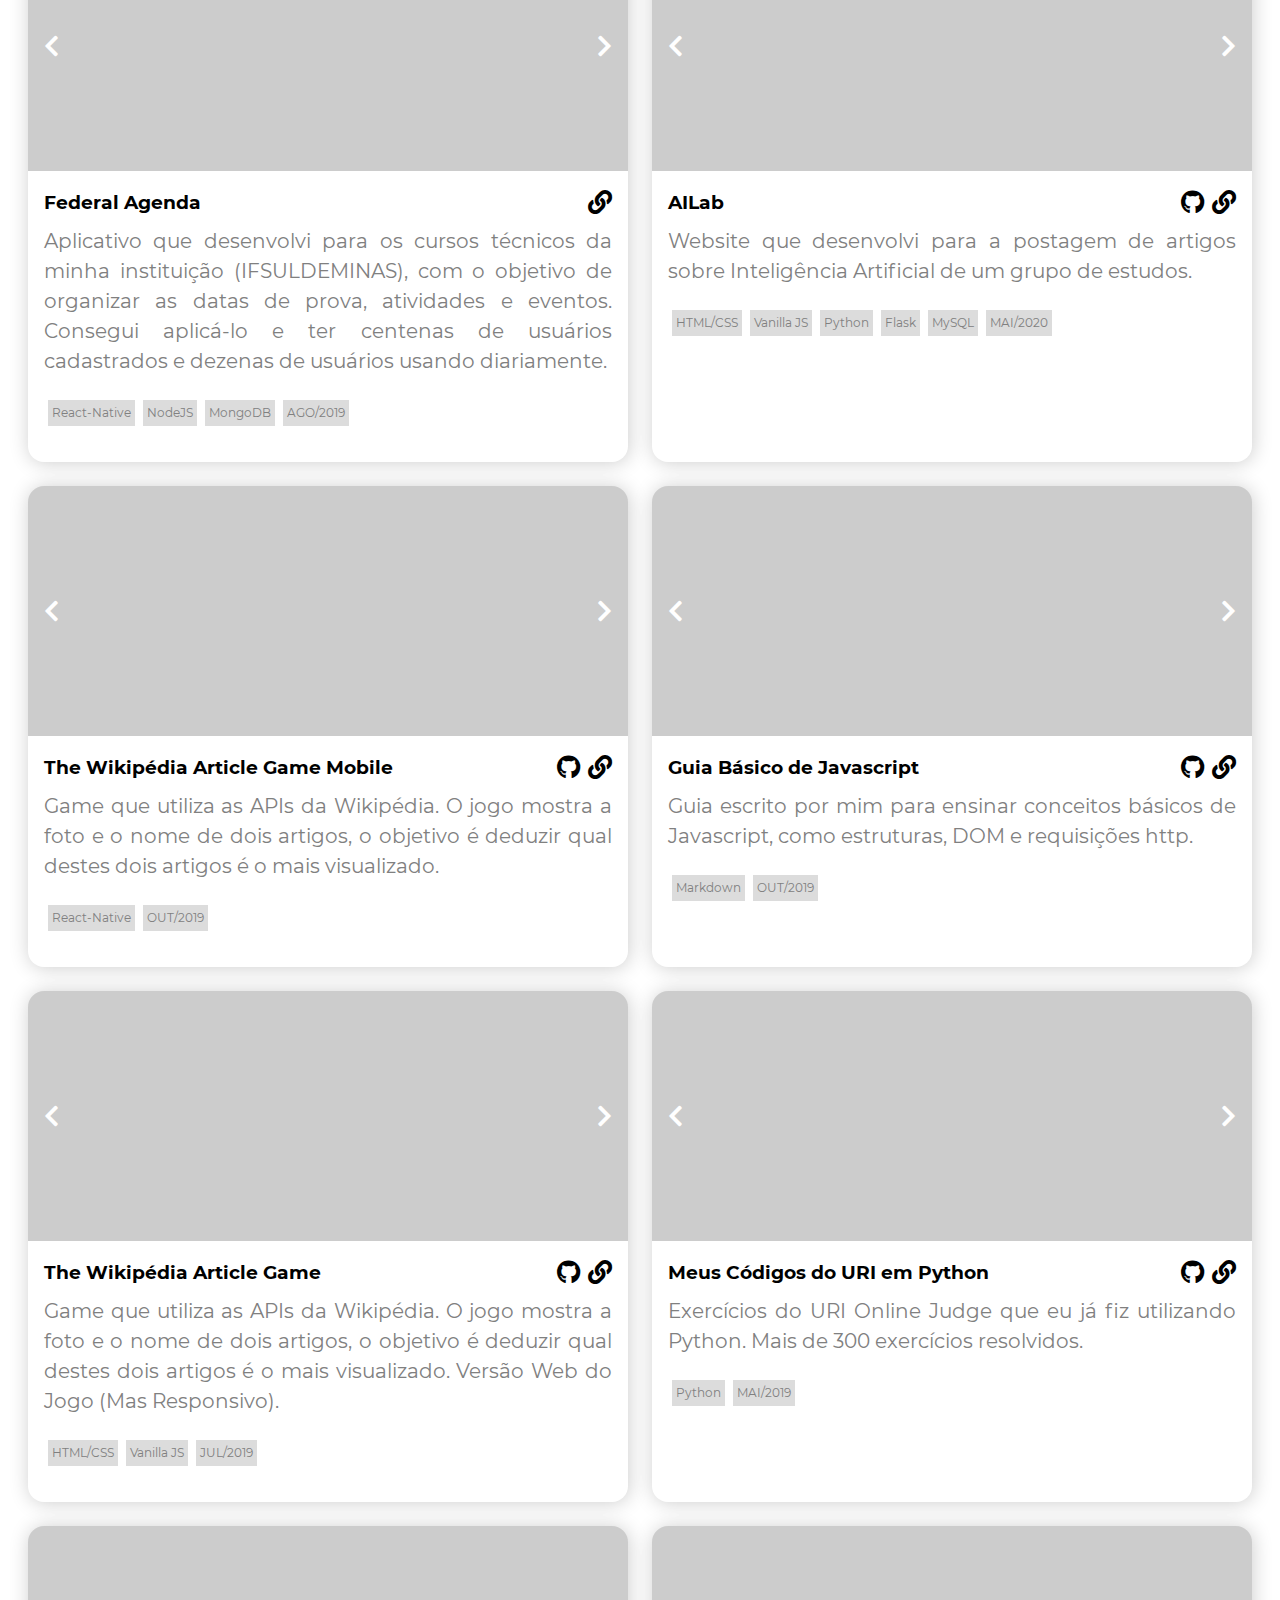
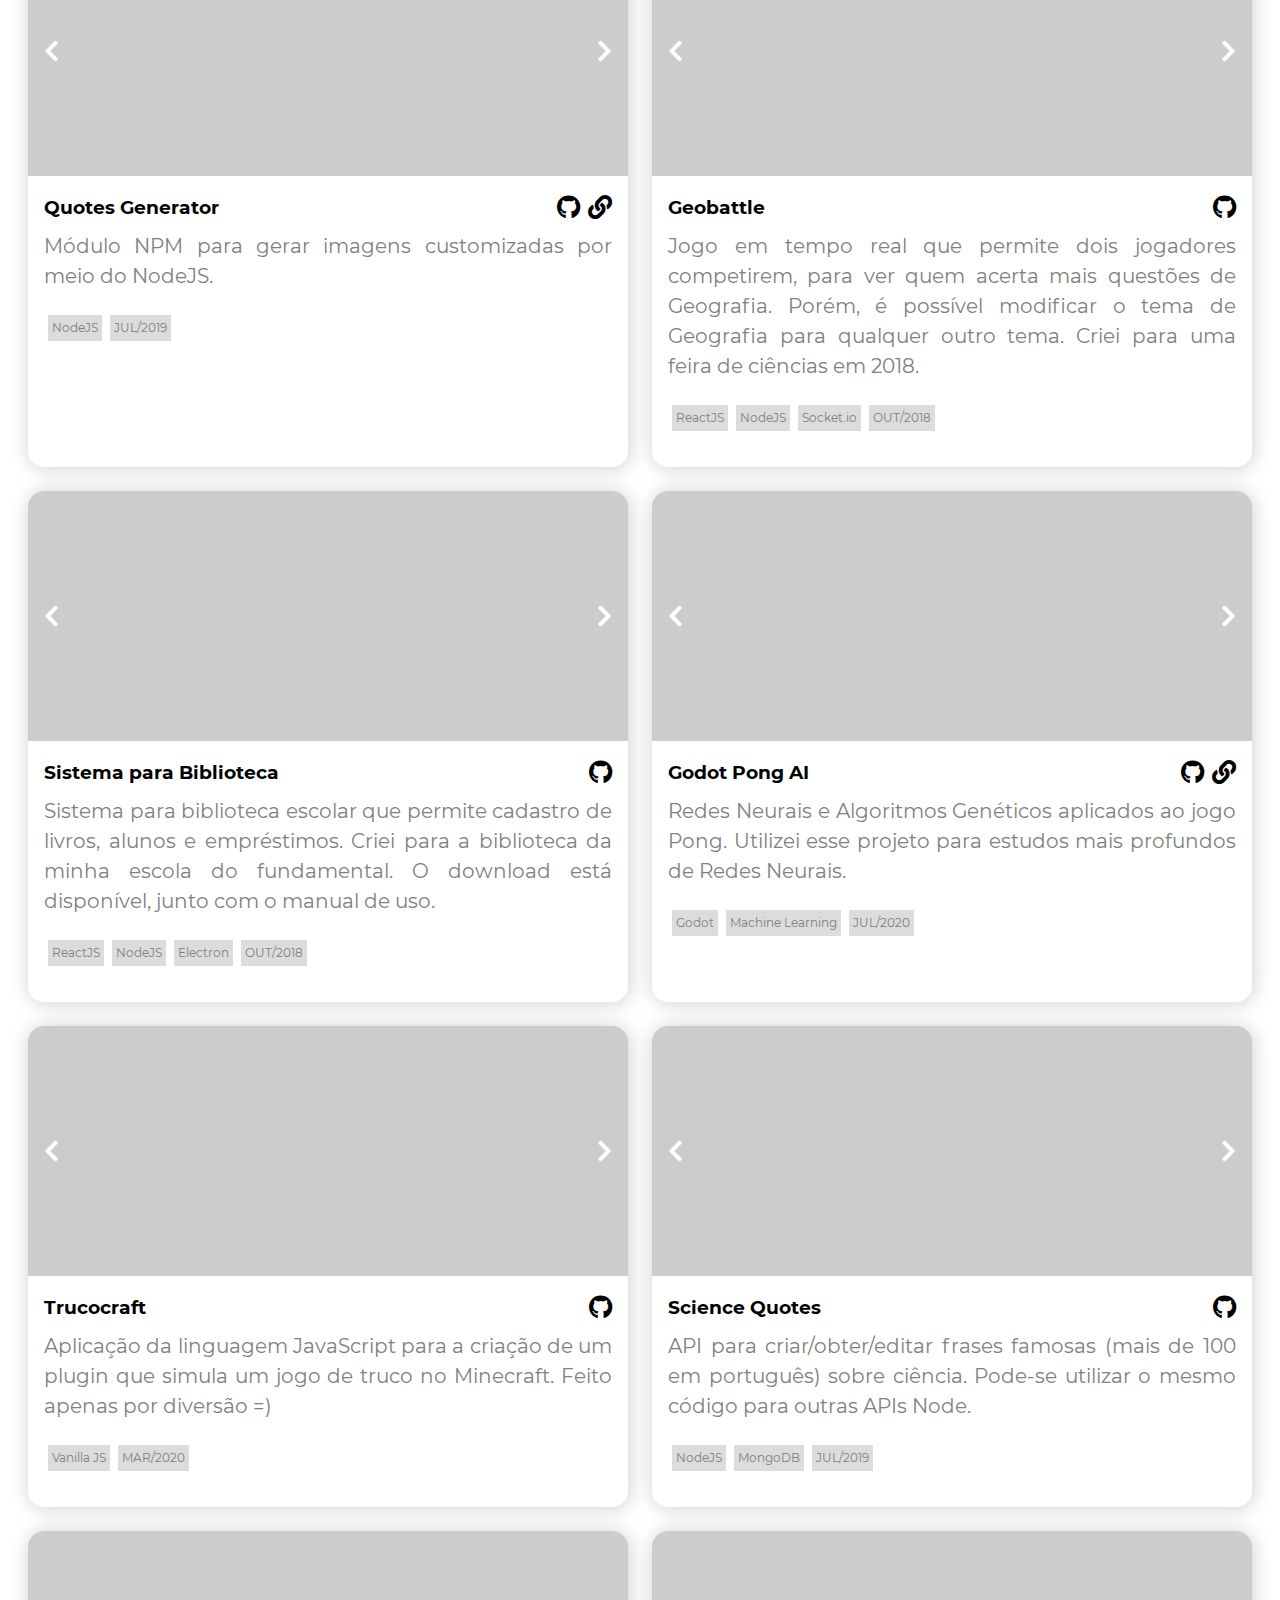
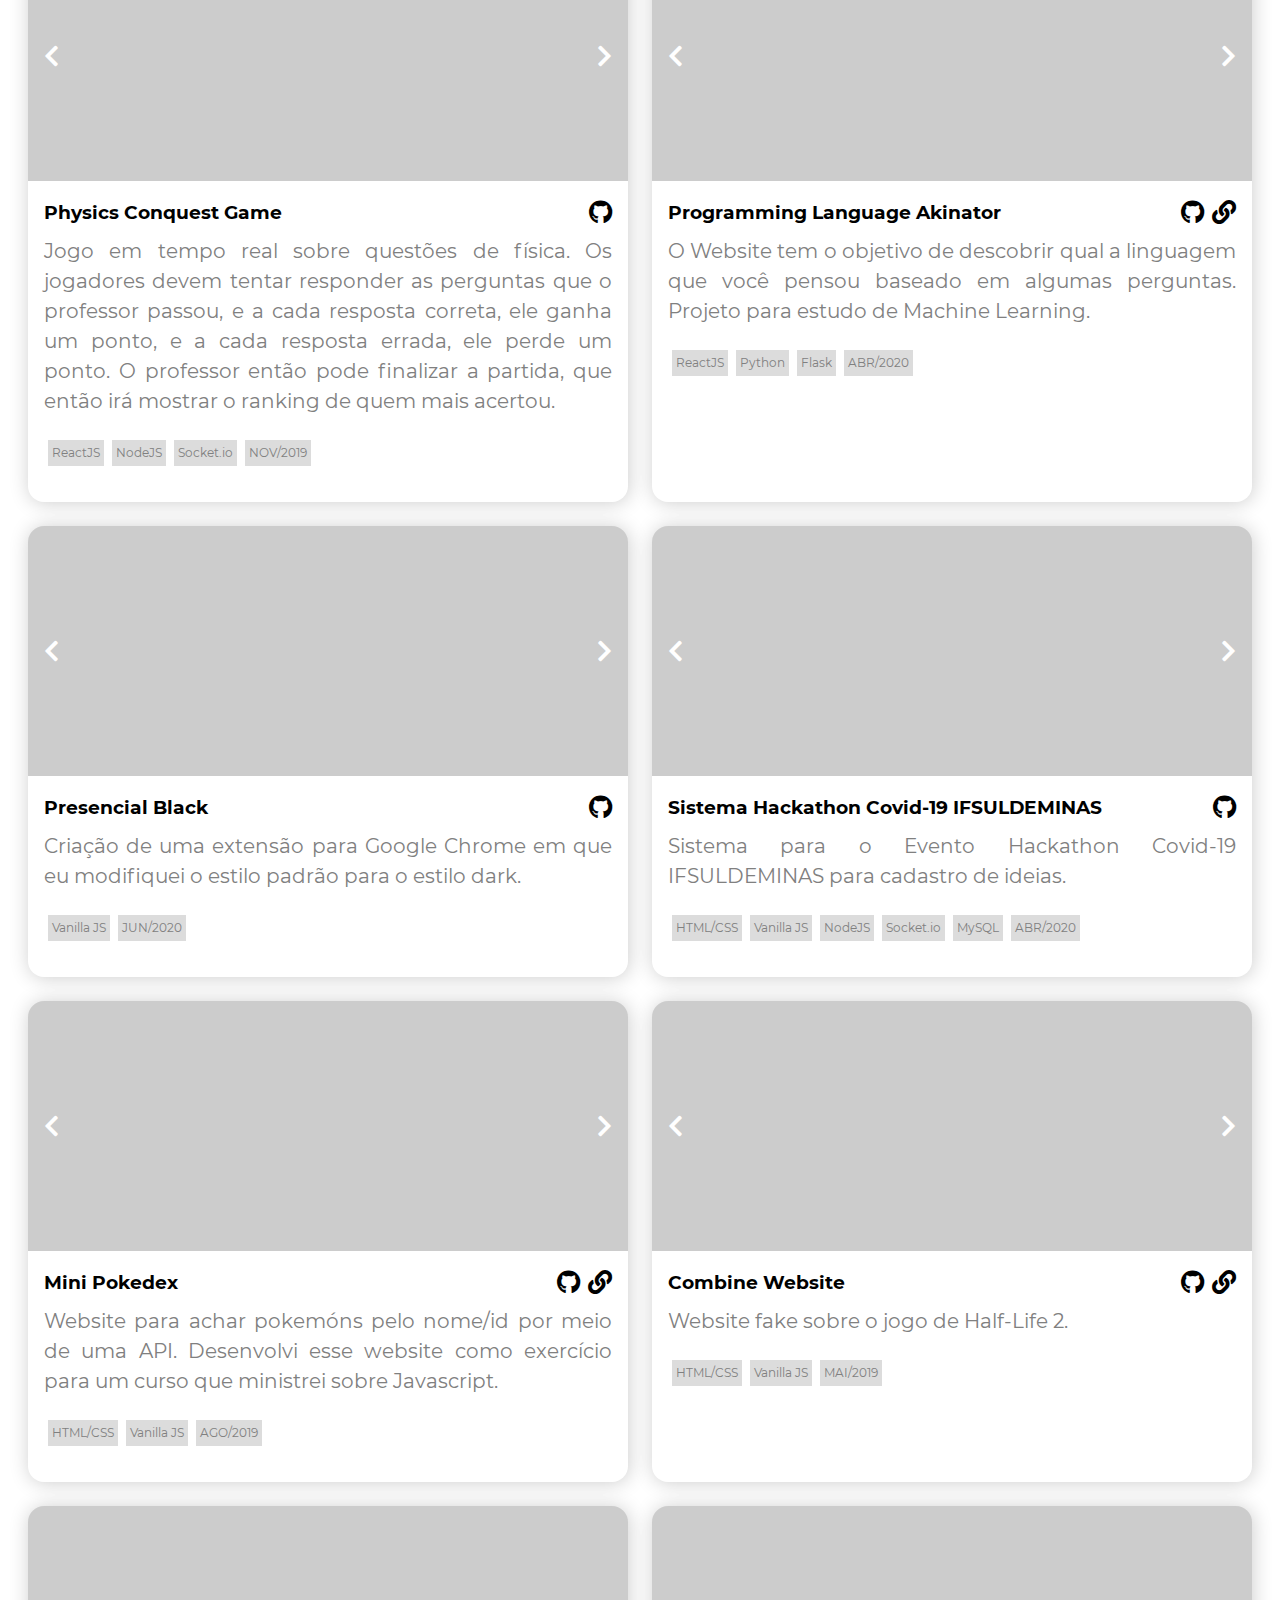
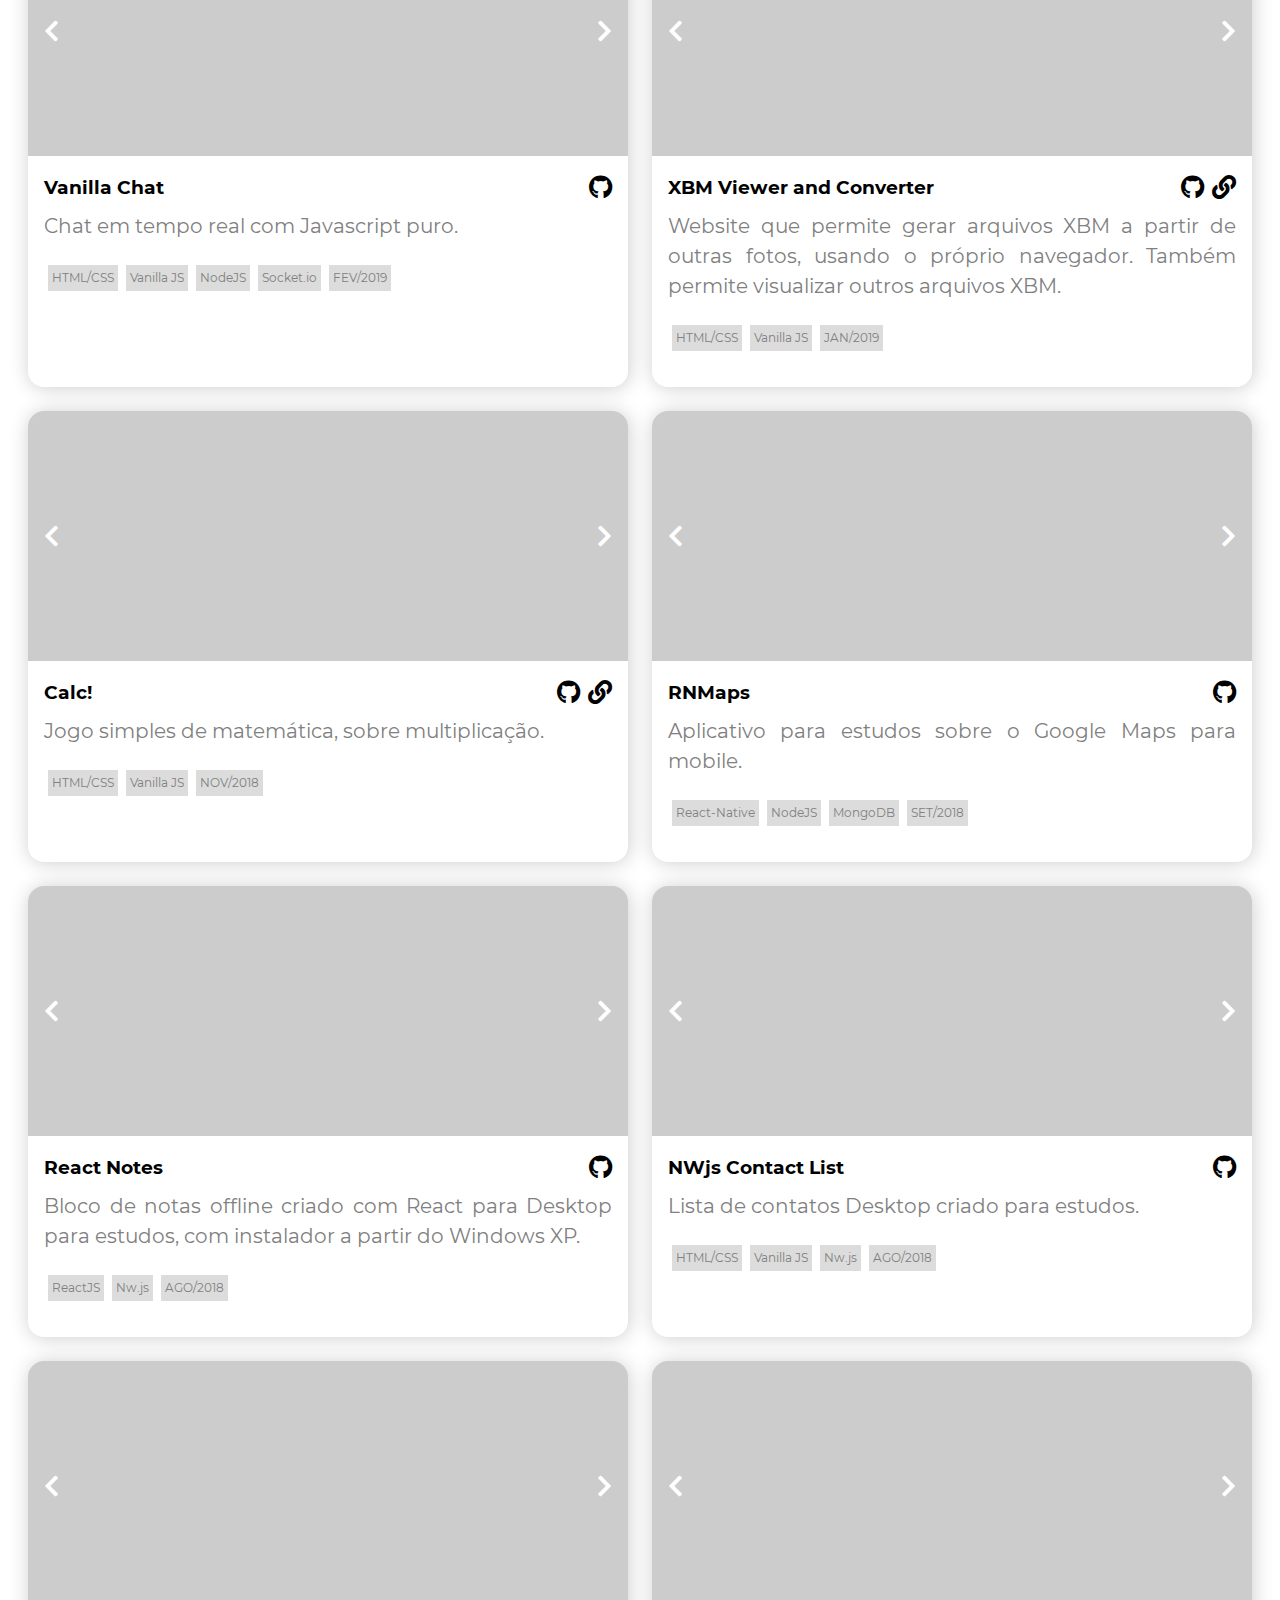
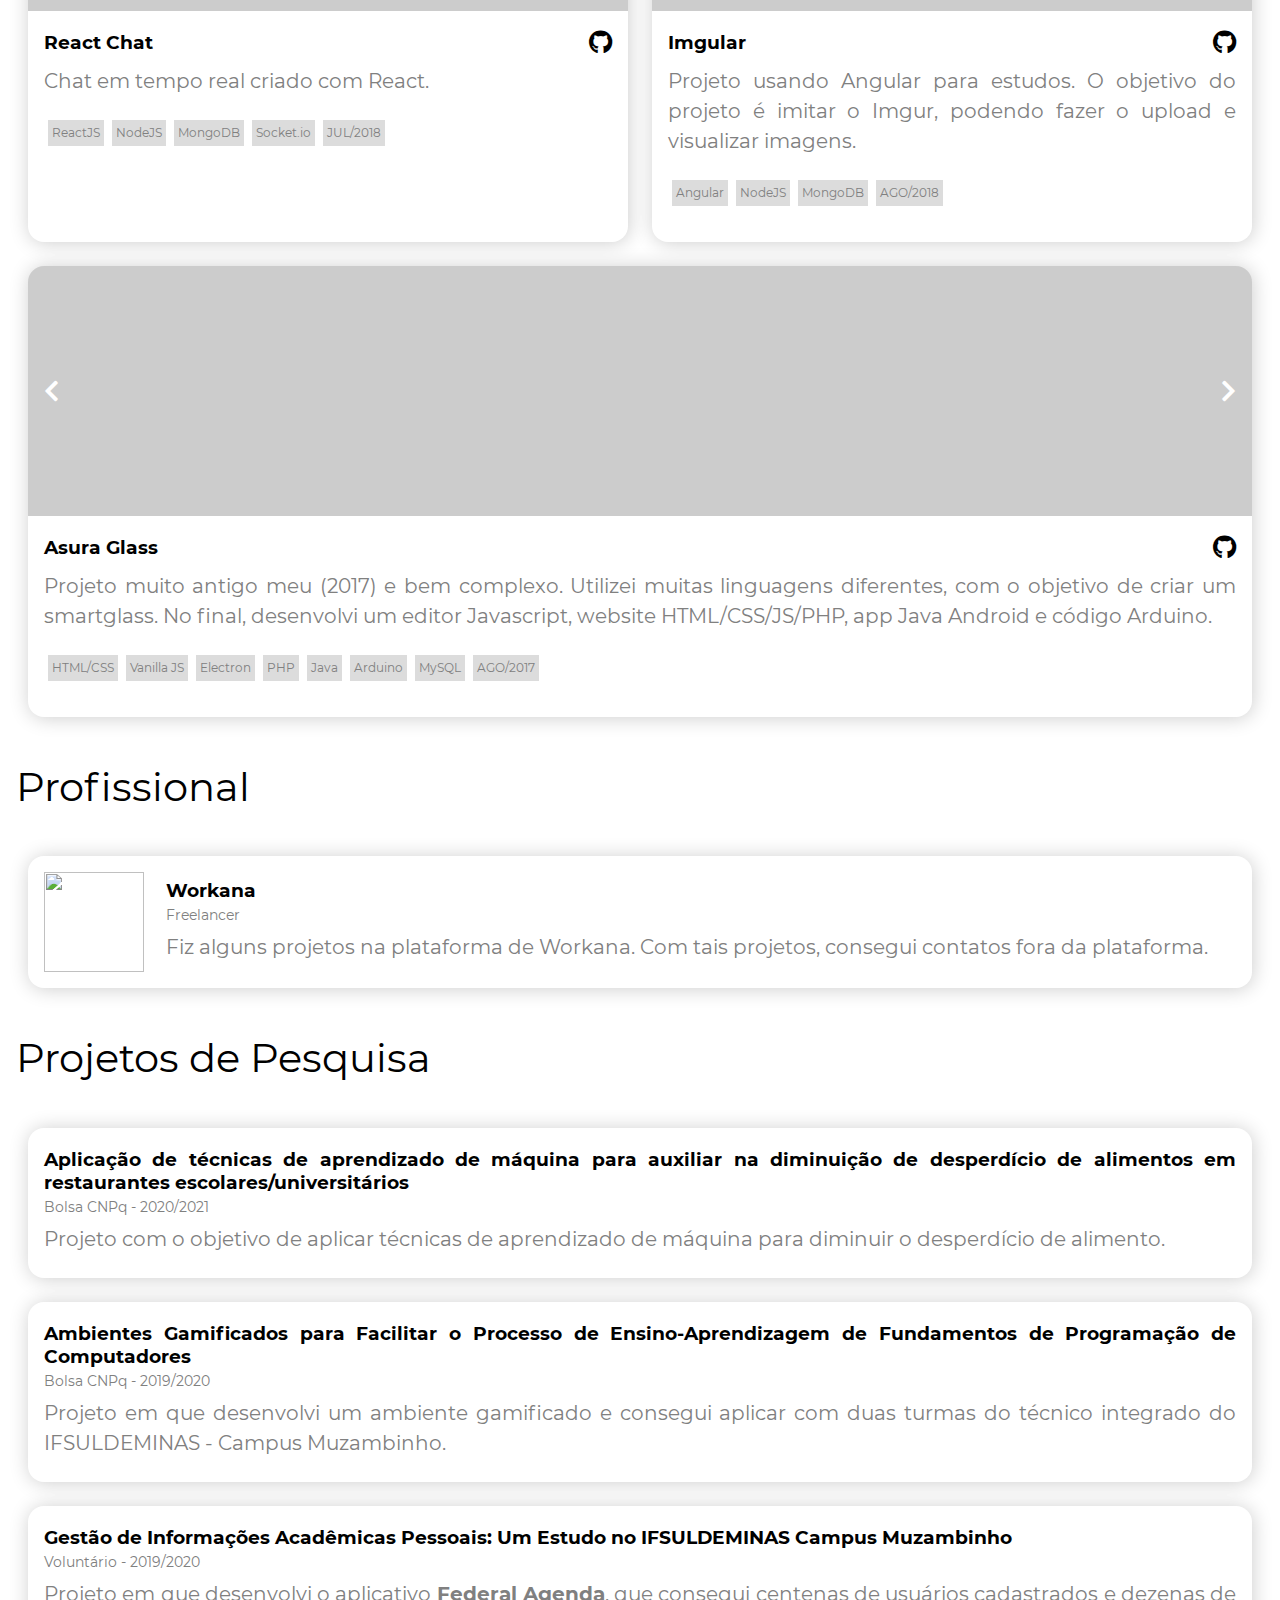
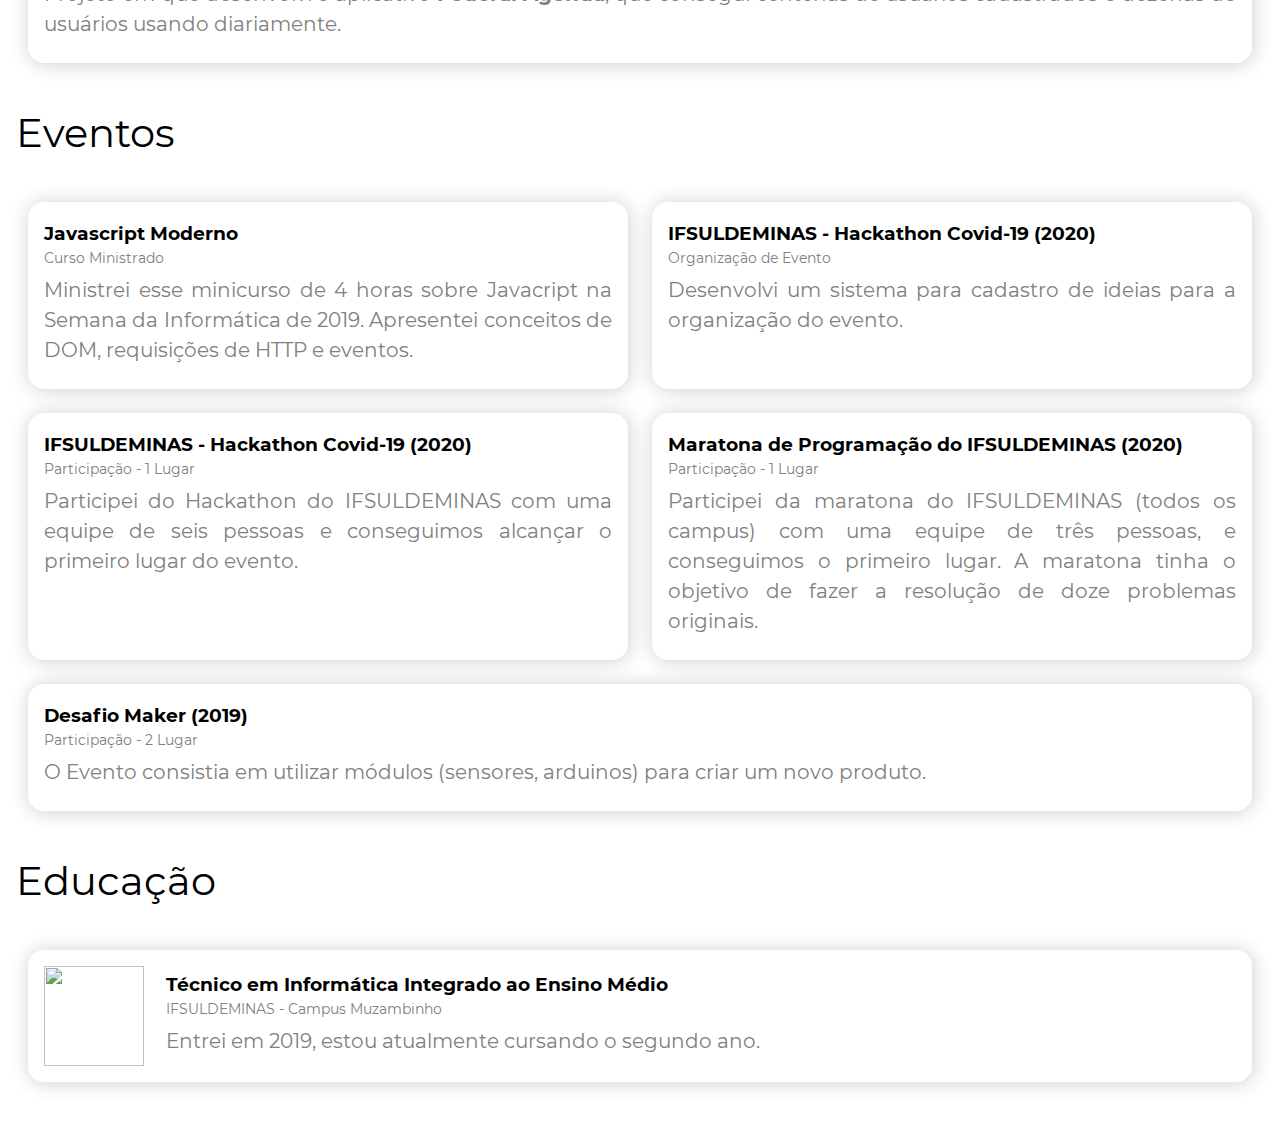
==== commit f5b7be1f: "new resume" ====
--- a/pt/index.html
+++ b/pt/index.html
@@ -1,39 +1,32 @@
 <!DOCTYPE html>
 <html lang="pt">
   <head>
-    <title>Yuri Faria - Meu Currículo =)</title>
-
-    <link rel="stylesheet" type="text/css" href="../css/style.css">
-    <link rel="stylesheet" type="text/css" href="../css/vertical-pager.css">
-    <link rel="shortcut icon" href="../img/favicon.ico" />
+    <title>Yuri Faria</title>
+
+    <link rel="stylesheet" href="https://cdnjs.cloudflare.com/ajax/libs/font-awesome/5.14.0/css/all.min.css">
+    <link rel="stylesheet" href="css/styles.css">
+    <link rel="shortcut icon" href="../img/favicon.ico">
 
     <meta charset="utf-8">
-    <link href="https://fonts.googleapis.com/css?family=Montserrat&display=swap" rel="stylesheet">
-    <link rel="stylesheet" href="https://fonts.googleapis.com/icon?family=Material+Icons">
     <meta name="viewport" content="width=device-width, initial-scale=1, user-scalable=0, shrink-to-fit=no">
 
-    <meta itemprop="name" content="Yuri Faria - Meu Currículo =)">
-    <meta name="description" content="Olá! Bem Vindo ao meu Currículo como Desenvolvedor! Sou um Dev Full Stack =D"/>
+    <meta itemprop="name" content="Yuri Faria - Desenvolvedor FullStack">
+    <meta name="description" content="Desenvolvedor FullStack, Brasileiro, Autodidata, 16 Anos. Gosto de desenvolver qualquer tipo de projeto."/>
     <meta name="language" content="PT">
     <meta name="author" content="Yuri Faria, yuri.yurifaria@gmail.com">
     <meta name="url" content="https://windows87.github.io/pt">
 
-    <meta property="og:title" content="Yuri Faria - Meu Currículo =)"/>
+    <meta property="og:title" content="Yuri Faria - Desenvolvedor FullStack"/>
     <meta property="og:type" content="website">
     <meta property="og:url" content="https://windows87.github.io/pt"/>
-    <meta property="og:description" content="Olá! Bem Vindo ao meu Currículo como Desenvolvedor! Sou um Dev Full Stack =D"/>
+    <meta property="og:description" content="Desenvolvedor FullStack, Brasileiro, Autodidata, 16 Anos. Gosto de desenvolver qualquer tipo de projeto."/>
     <meta property="og:email" content="yuri.yurifaria@gmail.com"/>
-    <meta property="og:image" content="https://avatars1.githubusercontent.com/u/25728217?s=460&v=4" />
-
-    <meta property="twitter:image" content="https://avatars1.githubusercontent.com/u/25728217?s=460&v=4" />
-    <meta property="twitter:title" content="Yuri Faria - Meu Currículo =)" />
-    <meta property="twitter:description" content="Olá! Bem Vindo ao meu Currículo como Desenvolvedor! Sou um Dev Full Stack =D" />
-    <meta name="theme-color" content="#141414">
-
-    <script type="text/javascript">
-      if(navigator.language.substr(0, 2) === 'en')
-        window.location.pathname = '/';
-    </script>
+    <meta property="og:image" content="https://media1.giphy.com/media/LmNwrBhejkK9EFP504/200.gif" />
+
+    <meta property="twitter:image" content="https://media1.giphy.com/media/LmNwrBhejkK9EFP504/200.gif" />
+    <meta property="twitter:title" content="Yuri Faria - Desenvolvedor FullStack" />
+    <meta property="twitter:description" content="Desenvolvedor FullStack, Brasileiro, Autodidata, 16 Anos. Gosto de desenvolver qualquer tipo de projeto." />
+    <meta name="theme-color" content="#fff">
 
     <script async src="https://www.googletagmanager.com/gtag/js?id=UA-143577501-1"></script>
     <script>
@@ -42,290 +35,228 @@
       gtag('js', new Date());
 
       gtag('config', 'UA-143577501-1');
-    </script>
+    </script>    
   </head>
-
-  <body itemscope itemtype="http://schema.org/Person">
-    <header class="principal-header">
-      <div class="dark-background">
-        <hgroup>
-          <h1 itemprop="name">Yuri Faria</h1>
-          <h2 itemprop="jobTitle">Full Stack Developer</h2>
-        </hgroup>
+  <body>
+    <header>
+      <h2>Yuri Faria</h2>
+      <nav>
+        <ul>
+          <li><a href="#projetos">Projetos</a></li>
+          <li><a href="#profissional">Profissional</a></li>
+          <li><a href="#pesquisa">Pesquisa</a></li>
+          <li><a href="#eventos">Eventos</a></li>
+          <li><a class="mode">Dark</a></li>
+        </ul>
+      </nav>
+      <i class="fa fa-bars"></i>
+    </header>
+
+    <section class="section-vertical first-section">
+      <div class="section-block">
+        <h1>Yuri Faria</h1>
+        <p class="first-p">Desenvolvedor FullStack, Brasileiro, Autodidata, 16 Anos. Gosto de desenvolver qualquer tipo de projeto. Buscando Estágio.</p>
+        <ul class="vertical-ul">
+            <li>
+              <a href="https://github.com/Windows87" target="_blank"><i class="fab fa-github"></i></a>
+            </li>
+            <li>
+              <a href="https://www.facebook.com/yuri.yurifaria" target="_blank"><i class="fab fa-facebook"></i></a>
+            </li>
+            <li>
+              <a href="https://www.linkedin.com/in/yuri-faria-a27116121/" target="_blank"><i class="fab fa-linkedin"></i></a>
+            </li> 
+            <li>
+              <a href="mailto:yuri.yurifaria@gmail.com" target="_blank"><i class="fa fa-envelope"></i></a>
+            </li>                                                                                                 
+          </ul>
       </div>
-    </header>
-
-    <main>
-      <section>
-        <h2>Sobre mim</h2>
-
-        <p itemprop="description">
-          Olá! Me chamo Yuri Faria, sou <meta itemprop="nationality" content="brazilian">Brasileiro, FullStack e tenho 16 anos. Eu gosto de criar coisas, sejam elas envolvendo programação, imagens, histórias, vídeos ou apresentações. Gosto da área de desenvolvimento pela grande possibilidade de criar coisas, melhorar coisas e explorar toda criatividade.     
-        </p>
-
-
-        <h2>Minha História com Programação</h2>
-        <p>Comecei a programar quando fazia jogos com o Construct 2 em 2015. Mais tarde, comecei a aprender HTML, CSS e PHP em 2016. Em 2017, comecei a aprender Javascript / Ajax / APIs. Em 2018, comecei a aprender as tecnologias React, React-Native, NodeJS e Javascript.</p>
-
-        <div class="my-networks">
-          <a href="mailto:yuri.yurifaria@gmail.com" title="Email"><img src="../img/logos/mail.png" alt="meu email" /></a>
-          <a href="https://www.facebook.com/yuri.yurifaria" title="Facebook"><img src="../img/logos/facebook.png" alt="meu facebook" /></a>
-          <!-- <a href="https://twitter.com/MacBook871" title="Twitter"><img src="../img/logos/twitter.png" alt="meu twitter" /></a> -->
-          <a href="https://github.com/Windows87" title="Github"><img src="../img/logos/github.png" alt="meu github" /></a>
-        </div>
-      </section>
-
-      <div class="skills-image">
-        <div class="dark-background">
-          <section>
-            <h2>Habilidades</h2>
-
-            <div class="skill-list">
-              <div class="skill-ballon" id="html5">
-                <div>
-                  <span>HTML5</span>
+      <div class="section-block section-block-center">
+        <img src="https://media1.giphy.com/media/LmNwrBhejkK9EFP504/200.gif">
+      </div>
+    </section>
+
+    <section class="section-vertical">
+        <div class="section-block section-block-center">
+          <img src="https://avatars2.githubusercontent.com/u/25728217?s=460&u=fe0ab18fb96b3b6b10fd54d57a1295d00fe45552&v=4">
+        </div>
+        <div class="section-block">
+          <h2>Minha História</h2>
+          <p>Iniciei a estudar programação com 11/12 anos (atualmente tenho 16) autodidata pela internet, buscando criar pequenos jogos, estudando linguagens como C e depois buscando aprender linguagens para web/mobile. Comecei a gostar da área por ser possível criar qualquer coisa do zero, que pode ser úteis para outras pessoas ou apenas por diversão. Estas são as minhas principais linguagens hoje:</p>
+
+          <ul class="vertical-ul">
+            <li>
+              <i class="fab fa-html5"></i>
+              <span>HTML</span>
+            </li>
+            <li>
+              <i class="fab fa-css3"></i>
+              <span>CSS</span>
+            </li>            
+            <li>
+              <i class="fab fa-js"></i>
+              <span>Javascript</span>
+            </li>
+            <li>
+              <i class="fab fa-python"></i>
+              <span>Python</span>
+            </li>  
+            <li>
+              <i class="fab fa-react"></i>
+              <span>React/Native</span>
+            </li>
+            <li>
+              <i class="fab fa-node"></i>
+              <span>NodeJS</span>
+            </li>
+            <li>
+              <i class="fas fa-database"></i>
+              <span>MongoDB</span>
+            </li> 
+            <li>
+              <i class="fas fa-database"></i>
+              <span>MySQL</span>
+            </li>                                                          
+          </ul>
+
+          <ul>
+            <li>Comecei a Desenvolver para Web (PHP e Javascript) e Utilizar o Github em 2017</li>
+            <li>Comecei a Desenvolver com NodeJS/React em 2018</li>
+            <li>Gosto de criar projetos (mesmo que pequenos) e os colocar no Github.</li>
+          </ul>
+        </div>
+      </section>
+      
+      <section id="projetos">
+        <div class="section-between">
+          <h2>Projetos</h2>
+          <!--
+          <div class="filter-div">
+            <span>Filtrar</span>
+            <i class="fas fa-filter"></i>
+          </div>
+          -->
+        </div>
+
+        <div class="list list-vertical" id="projects">
+            <div class="item item-with-background">
+              <div class="item-background">
+                <i class="fas fa-chevron-left"></i> 
+                <i class="fas fa-chevron-right"></i> 
+              </div>
+              <div class="section-between">
+                <h3>Projeto 1</h3>
+                <div class="section-icons">
+                  <a href="https://github.com/Windows87" target="_blank"><i class="fab fa-github"></i></a>
+                  <a href="https://github.com/Windows87" target="_blank"><i class="fa fa-link"></i></a>
                 </div>
               </div>
-              
-              <div class="skill-ballon" id="css3">
-                <div>
-                  <span>CSS3</span>
-                </div>
-              </div>
-
-              <div class="skill-ballon" id="js">
-                <div>
-                  <span>JS</span>
-                </div>
-              </div>
-
-              <div class="skill-ballon" id="reactjs">
-                <div>
-                  <span>ReactJS</span>
-                </div>
-              </div>
-
-              <div class="skill-ballon" id="react-native">
-                <div>
-                  <span>React-Native</span>
-                </div>
-              </div>
-
-              <div class="skill-ballon" id="electron">
-                <div>
-                  <span>Electron</span>
-                </div>
-              </div>
-
-              <div class="skill-ballon" id="nodejs">
-                <div>
-                  <span>NodeJS</span>
-                </div>
-              </div>
-
-              <div class="skill-ballon" id="python">
-                <div>
-                  <span>Python</span>
-                </div>
-              </div>
-
-              <div class="skill-ballon" id="inkscape">
-                <div>
-                  <span>Inkscape</span>
-                </div>
-              </div>
-
-              <div class="skill-ballon" id="powerpoint">
-                <div>
-                  <span>Powerpoint</span>
-                </div>
-              </div>
-            </div>
-          </section>
-        </div>
-      </div>
-
-      <section>
-        <header>
-          <h2>Portfólio</h2>
-          <p class="portfolio-p">Clique na Imagem do Projeto para Ver Mais</p>
-        </header>
-
-        <h3>Frontend</h3>
-        <div class="vertical-pager">
-          <article id="minipokedex" class="vertical-pager-project">
-            <img src="../img/projects/pokedex.png">
-          </article>
-          <article id="oficina" class="vertical-pager-project">
-            <img src="../img/projects/oficina.png">
-          </article>
-          <article id="wikigame" class="vertical-pager-project">
-            <img src="../img/projects/wikigame.png">
-          </article>
-          <article id="combine" class="vertical-pager-project">
-            <img src="../img/projects/combine.png">
-          </article>
-          <article id="vanillachat" class="vertical-pager-project">
-            <img src="../img/projects/vanillachat.png">
-          </article>
-          <article id="xbm" class="vertical-pager-project">
-            <img src="../img/projects/xbm.png">
-          </article>          
-          <article id="reactchat" class="vertical-pager-project">
-            <img src="../img/projects/reactchat.png">
-          </article>
-          <article id="calc" class="vertical-pager-project">
-            <img src="../img/projects/calc.png">
-          </article>
-          <article id="geobattle" class="vertical-pager-project">
-            <img src="../img/projects/geobattle.png">
-          </article>                              
-        </div>
-
-        <h3>Desktop</h3>
-        <div class="vertical-pager">
-          <article id="reactnotes" class="vertical-pager-project">
-            <img src="../img/projects/reactnotes.png">
-          </article>
-          <article id="library" class="vertical-pager-project">
-            <img src="../img/projects/library.png">
-          </article>
-          <article id="contactlist" class="vertical-pager-project">
-            <img src="../img/projects/contactlist.png">
-          </article>                    
-        </div>
-
-        <h3>Mobile</h3>
-        <div class="vertical-pager">
-          <article id="wikimobile" class="vertical-pager-project">
-            <img src="../img/projects/wikimobile.png">
-          </article>          
-          <article id="rnmaps" class="vertical-pager-project">
-            <img src="../img/projects/rnmaps.png">
-          </article> 
-        </div>
-
-        <h3>Outros</h3>
-        <div class="vertical-pager">
-          <article id="quotesgenerator" class="vertical-pager-project">
-            <img src="../img/projects/quotesgenerator.png">
-          </article>
-          <article id="pptxmaker" class="vertical-pager-project">
-            <img src="../img/projects/pptx-maker.png">
-          </article>
-          <article id="trucocraft" class="vertical-pager-project">
-            <img src="../img/projects/trucocraft.png">
-          </article>                    
-        </div>
+              <p>.......................</p>
+              <ul class="tags-ul">
+                <li>REACT-NATIVE</li> 
+                <li>AGO/2020</li>               
+              </ul>
+            </div>                                                 
+          </div>        
       </section>
 
       <section id="profissional">
         <h2>Profissional</h2>
-        
-        <article>
-          <div class="profissional-block">
-            <img src="../img/logos/workana.png" alt="workana logo" />
-            <header>
-              <a href="https://www.workana.com/">Workana</a>
-              <span class="subtitle-1" itemprop="affiliation">Freelancer</span>
-              <span class="subtitle-2">3 Projetos</span>
-            </header>
-          </div>
-
-          <p>
-            Desenvolvi projetos utilizando ReactJS, NodeJS, PHP e outras Tecnologias. Conhecendo alguns clientes no site, estendi
-            o contato para fora da Workana, desenvolvendo outros projetos por fora. <a href="https://www.workana.com/freelancer/2cb3c0575b8224b08adaad276bc68389">Clique Aqui</a> para ver meu perfil.
-          </p>
-        </article>
-      </section>
-
-      <section id="academic">
-        <h2>Acadêmico</h2>
-
-        <article>
-          <h3>Projetos de Pesquisa</h3>
+        <div class="list">
+            <div class="item item-with-image">
+              <img src="https://www.workana.com/blog/wp-content/uploads/2013/06/isotipo_Workana_trans.png">
+              <div>
+                <h3>Workana</h3>
+                <h4>Freelancer</h4>
+                <p>Fiz alguns projetos na plataforma de Workana. Com tais projetos, consegui contatos fora da plataforma.</p>
+              </div>
+            </div>                                              
+        </div>          
+      </section>
+
+      <section id="pesquisa">
+        <h2>Projetos de Pesquisa</h2>
+        <div class="list">
+          <div class="item">
+            <h3>Aplicação de técnicas de aprendizado de máquina para auxiliar na diminuição de desperdício de alimentos em restaurantes escolares/universitários</h3>
+            <h4>Bolsa CNPq - 2020/2021</h4>
+            <p>Projeto com o objetivo de aplicar técnicas de aprendizado de máquina para diminuir o desperdício de alimento.</p>
+          </div>
+
+          <div class="item">
+            <h3>Ambientes Gamificados para Facilitar o Processo de Ensino-Aprendizagem de Fundamentos de Programação de Computadores</h3>
+            <h4>Bolsa CNPq - 2019/2020</h4>
+            <p>Projeto em que desenvolvi um ambiente gamificado e consegui aplicar com duas turmas do técnico integrado do IFSULDEMINAS - Campus Muzambinho.</p>
+          </div>
+
+          <div class="item">
+            <h3>Gestão de Informações Acadêmicas Pessoais: Um Estudo no IFSULDEMINAS Campus Muzambinho</h3>
+            <h4>Voluntário - 2019/2020</h4>
+            <p>Projeto em que desenvolvi o aplicativo <a href="https://play.google.com/store/apps/details?id=com.federalagenda">Federal Agenda</a>, que consegui centenas de usuários cadastrados e dezenas de usuários usando diariamente.</p>
+          </div>          
+        </div>
+      </section>
+
+      <section id="eventos">
+        <h2>Eventos</h2>
+        <div class="list list-vertical">
+          <div class="item">
+            <h3>Javascript Moderno</h3>
+            <h4>Curso Ministrado</h4>
+            <p>Ministrei esse minicurso de 4 horas sobre Javacript na Semana da Informática de 2019. Apresentei conceitos de DOM, requisições de HTTP e eventos.</p>
+          </div>
+          <div class="item">
+            <h3>IFSULDEMINAS - Hackathon Covid-19 (2020)</h3>
+            <h4>Organização de Evento</h4>
+            <p>Desenvolvi um sistema para cadastro de ideias para a organização do evento.</p>
+          </div>  
+          <div class="item">
+            <h3>IFSULDEMINAS - Hackathon Covid-19 (2020)</h3>
+            <h4>Participação - 1 Lugar</h4>
+            <p>Participei do Hackathon do IFSULDEMINAS com uma equipe de seis pessoas e conseguimos alcançar o primeiro lugar do evento.</p>
+          </div>  
+          <div class="item">
+            <h3>Maratona de Programação do IFSULDEMINAS (2020)</h3>
+            <h4>Participação - 1 Lugar</h4>
+            <p>Participei da maratona do IFSULDEMINAS (todos os campus) com uma equipe de três pessoas, e conseguimos o primeiro lugar. A maratona tinha o objetivo de fazer a resolução de doze problemas originais.</p>
+          </div> 
+          <div class="item">
+            <h3>Desafio Maker (2019)</h3>
+            <h4>Participação - 2 Lugar</h4>
+            <p>O Evento consistia em utilizar módulos (sensores, arduinos) para criar um novo produto.</p>
+          </div>                                                
+        </div>        
+      </section>
+
+      <section>
+        <h2>Educação</h2>
+        <div class="list">
+            <div class="item item-with-image">
+              <img src="https://blog.grancursosonline.com.br/wp-content/uploads/2015/03/IF-2015.png">
+              <div>
+                <h3>Técnico em Informática Integrado ao Ensino Médio</h3>
+                <h4>IFSULDEMINAS - Campus Muzambinho</h4>
+                <p>Entrei em 2019, estou atualmente cursando o segundo ano.</p>
+              </div>
+            </div>                                              
+        </div>        
+      </section>
+
+      <div class="right">
+        <nav>
           <ul>
-            <li><b>Gestão de Informações Acadêmicas Pessoais: Um Estudo no IFSULDEMINAS Campus Muzambinho</b> - 2019/2020 - Voluntário - Em Progresso</li>
-            <li><b>Ambientes Gamificados para Facilitar o Processo de Ensino-Aprendizagem de Fundamentos de Programação de Computadores</b> - 2019/2020 - Com Bolsa do CNPq - Em Progresso</li>
-          </ul>
-        </article>
-
-        <article>
-          <h3>Cursos Ministrados por Mim</h3>
-          <ul>
-            <li><b>Javascript Moderno</b> - 29 de Agosto de 2019 - 4h</li>
-          </ul>
-        </article>
-
-        <article>
-          <h3>Eventos</h3>
-          <ul>
-            <li><b>Desafio Maker</b> - 23 de Novembro de 2019 - 8h - Segundo Lugar</li>
-          </ul>
-        </article>
-      </section>
-
-
-      <section id="education">
-        <h2>Educação</h2>
-        
-        <article>
-          <div class="education-block">
-            <img src="../img/logos/if.png" alt="if logo" />
-            <header>
-              <a href="https://www.muz.ifsuldeminas.edu.br/cursos/1533-tecnico-em-informatica-integrado-ao-ensino-medio">Ensino Médio integrado ao Técnico em Informática</a>
-              <span class="subtitle-1" itemprop="affiliation">Instituto Federal - Campus Muzambinho</span>
-              <span class="subtitle-2">2019 - Atualmente</span>
-            </header>
-          </div>
-
-          <p>
-            Estou no primeiro ano e estou tendo muitas oportunidades no Campus. O curso ensina vários conteúdos diversos sobre a área de informática e desenvolvimento. Cursos que eu fiz na escola: <br>
-            <b>Oficina HTML5 e CSS3</b> - 4h<br>
-            <b>Programação Competitiva</b> - 4h<br>
-            <b>App Inventor</b> - 4h<br>
-            <b>Docker</b> - 4h
-          </p>
-        </article>
-
-        <article>
-          <div class="education-block">
-            <img src="../img/logos/udemy.png" alt="udemy logo" />
-            <header>
-              <a href="https://www.udemy.com/">Cursos da Udemy</a>
-              <span class="subtitle-1" itemprop="affiliation">Udemy</span>
-              <span class="subtitle-2">2016 - 2019</span>
-            </header>
-          </div>
-
-          <p>
-            <a href="https://www.udemy.com/certificate/UC-1MX34N1B/">Curso Completo do Desenvolvedor NodeJS e MongoDB</a> - 15,5h<br>
-            <a href="https://www.udemy.com/certificate/UC-8W260UFV/">Desenvolvendo uma aplicação GUI com Python e Tkinter</a> - 1,5h
-          </p>
-        </article>
-      </section>             
-    </main>
-
-    <div id="pager-project-background">
-      <i class="material-icons" id="pager-project-exit">close</i>
-
-      <img id="pager-project-image">
-
-      <header>
-        <span></span>
-        <div id="paper-project-links">
-          <a id="paper-project-github-link" class="paper-project-link" target="_blank"><img class="paper-project-link-image" src="../img/logos/github.png"/></a>
-          <a id="paper-project-google-play-link" class="paper-project-link" target="_blank"><img class="paper-project-link-image" src="../img/logos/googleplay.png"/></a>
-        </div>
-      </header>
-
-      <article>
-        <p></p>
-        <div id="pager-project-languages"></div>
-      </article>
-    </div>
-
-    <script type="text/javascript" src="../js/vertical-pager-pt.js"></script>
-    <script type="text/javascript" src="../js/script.js"></script>
+            <li><a href="#projetos">Projetos</a></li>
+            <li><a href="#profissional">Profissional</a></li>
+            <li><a href="#pesquisa">Pesquisa</a></li>
+            <li><a href="#eventos">Eventos</a></li>
+            <li><a class="mode">Dark</a></li>
+            <li><a id="back">Voltar</a></li>
+          </ul>
+        </nav>
+      </div>
+      
+      <script src="js/data.js"></script>
+      <script src="js/list.js"></script>
+      <script src="js/script.js"></script>
   </body>
-</html>
+</html>--- a/pt/css/styles.css
+++ b/pt/css/styles.css
@@ -0,0 +1,374 @@
+@font-face {
+    font-family: "Montserrat";
+    src: url("../Montserrat-Regular.ttf");
+}
+
+@font-face {
+    font-family: "Montserrat";
+    src: url("../Montserrat-Bold.ttf");
+    font-weight: bold;
+}
+
+:root {
+  --primary-color: #512da8;
+  --primary-color-light: #956afd;
+}
+
+a {
+  color: unset;
+  transition: color 0.5s;
+  text-decoration: none;
+  font-weight: bold;
+}
+
+html {
+  width: 100%;
+  display: flex;
+  justify-content: center;
+  scroll-behavior: smooth;
+}
+
+body {
+  font-family: Montserrat;
+  width: calc(100% - 32px);
+  max-width: 1280px;
+  margin: 16px;
+  transition: 0.5s all;
+}
+
+header {
+  display: flex;
+  align-items: center;
+  justify-content: space-between;
+}
+
+nav ul {
+  list-style: none;
+  display: flex;
+  align-items: center;
+  justify-content: center;
+}
+
+nav ul li {
+  margin-left: 12px;
+}
+
+nav ul li a {
+  font-weight: normal;
+}
+
+.fa-bars {
+  font-size: 36px;
+  cursor: pointer;
+  display: none;
+  transition: 0.5s color;
+}
+
+.fa-bars:hover {
+  color: var(--primary-color);
+}
+
+.mode, #back {
+  cursor: pointer;
+}
+
+section {
+  margin-top: 16px;
+  margin-bottom: 16px;
+}
+
+.section-vertical {
+  display: flex;
+}
+
+section .section-block {
+  flex: 1;
+}
+
+section .section-block-center {
+  display: flex;
+  justify-content: center;
+  align-items: center;
+}
+
+section .section-block-center img {
+  border-radius: 300px;
+  width: calc(80% - 64px);
+}
+
+h1 {
+  font-size: 70px;
+}
+
+h2 {
+  font-size: 40px;
+  font-weight: unset;
+}
+
+h4 {
+  color: gray;
+  margin: 0;
+  font-weight: unset;
+  font-size: 14px;
+}
+
+ul {
+  padding-left: 20px;
+}
+
+p, ul li {
+  font-size: 20px;
+  text-align: justify;
+  color: gray;
+  line-height: 1.5;
+  padding-top: 4px;
+  padding-bottom: 4px;
+}
+
+.first-p {
+  font-size: 30px;
+}
+
+.vertical-ul {
+  display: flex;
+  flex-wrap: wrap;
+  padding: 0;
+}
+
+.vertical-ul li {
+  display: flex;
+  flex: 1;
+  flex-direction: column;
+  align-items: center;
+  color: #3c3c3c;
+  padding-left: 12px;
+  padding-top: 24px;
+  padding-bottom: 24px;
+}
+
+.vertical-ul li i {
+  font-size: 50px;
+  margin-bottom: 12px;
+}
+
+.vertical-ul li span {
+  font-size: 14px;
+}
+
+a:hover {
+  color: var(--primary-color);
+}
+
+.section-between {
+  display: flex;
+  align-items: center;
+  justify-content: space-between;
+}
+
+.filter-div {
+  display: flex;
+  font-size: 20px;
+  color: gray;
+  align-items: center;
+  justify-content: center;
+  user-select: none;
+  transition: color 0.5s;
+  cursor: pointer;
+}
+
+.filter-div:hover {
+  color: var(--primary-color);
+}
+
+.filter-div i {
+  margin-left: 12px;
+}
+
+.list {
+  display: flex;
+  flex-direction: column;
+}
+
+.list-vertical {
+  flex-direction: unset;
+  flex-wrap: wrap;
+}
+
+.list .item {
+  flex: 1;
+  margin: 12px;
+  text-align: justify;
+  box-shadow: 1px 1px 20px 0px rgba(0,0,0, 0.2);
+  padding: 16px;
+  border-radius: 16px;
+}
+
+.list .item h3, .list .item p {
+  margin-top: 4px;
+  margin-bottom: 4px;
+}
+
+.list-vertical .item {
+  min-width: calc(50% - 24px - 32px);
+}
+
+.item-with-image {
+  display: flex;
+  align-items: center;
+}
+
+.item-with-image img {
+  width: 100px;
+  height: 100px;
+  margin-right: 22px;
+}
+
+.item-with-background {
+  padding-top: 0 !important;
+  padding-left: 0 !important;
+  padding-right: 0 !important;
+}
+
+.item-with-background p, .item-with-background div {
+  padding-left: 16px;
+  padding-right: 16px;
+}
+
+.item-background {
+  height: 250px;
+  background-size: cover;
+  background-position: center;
+  background-image: url(https://raw.githubusercontent.com/Windows87/the-wikipedia-article-game-mobile/master/screenshots/mobile-1.jpeg);
+  border-top-left-radius: 16px;
+  border-top-right-radius: 16px;
+  margin-bottom: 16px;
+  display: flex;
+  align-items: center;
+  justify-content: space-between;
+  color: white;
+  font-size: 24px;
+  padding: 0;
+  position: relative;
+}
+
+.item-background::after {
+  content: '';
+  position: absolute;
+  top: 0;
+  left: 0;
+  width: 100%;
+  height: 100%;
+  background-color: rgba(0, 0, 0, 0.2);
+  border-top-left-radius: 16px;
+  border-top-right-radius: 16px;  
+}
+
+.item-background i {
+  cursor: pointer;
+  z-index: 3;
+}
+
+.tags-ul {
+  padding-left: 16px;
+  padding-right: 16px;
+  list-style: none;
+  display: flex;
+  flex-wrap: wrap;
+}
+
+.tags-ul li {
+  background-color: #DCDCDC;
+  font-size: 12px;
+  width: fit-content;
+  user-select: none;
+  margin: 4px;
+  padding-left: 4px;
+  padding-right: 4px;
+}
+
+.section-icons {
+  font-size: 24px;
+  min-width: fit-content;
+  padding: 0 !important;
+}
+
+.section-icons a {
+  margin-left: 8px;
+}
+
+.right {
+  position: fixed;
+  top: 0;
+  right: 0;
+  width: 0;
+  height: 100%;
+  transition: 0.5s right;
+  background-color: white;
+  display: none;
+  align-items: center;
+  justify-content: center;
+  transition: 0.5s all;
+}
+
+.right ul {
+  flex-direction: column;
+}
+
+.right ul li {
+  font-size: 32px;
+}
+
+.dark {
+  background-color: #121212;
+  color: white;
+}
+
+.dark p, .dark ul li {
+  color: #e6e6e6;
+}
+
+.dark h4 {
+  color: #ababab;
+}
+
+.dark .tags-ul li {
+  background-color: #292929;
+}
+
+.dark .item {
+  background-color: #171717;
+}
+
+.dark a:hover {
+  color: var(--primary-color-light);
+}
+
+.dark header .fa-bars:hover {
+  color: var(--primary-color-light);
+}
+
+.dark .right {
+  background-color: #171717;
+}
+
+@media screen and (max-width: 728px) {
+  .list-vertical {
+    flex-direction: column;
+  }
+
+  .section-vertical {
+    flex-direction: column;
+  }
+
+  .first-section {
+    flex-direction: column-reverse;
+  }
+
+  header nav {
+    display: none;
+  }
+
+  header .fa-bars {
+    display: block;
+  }
+}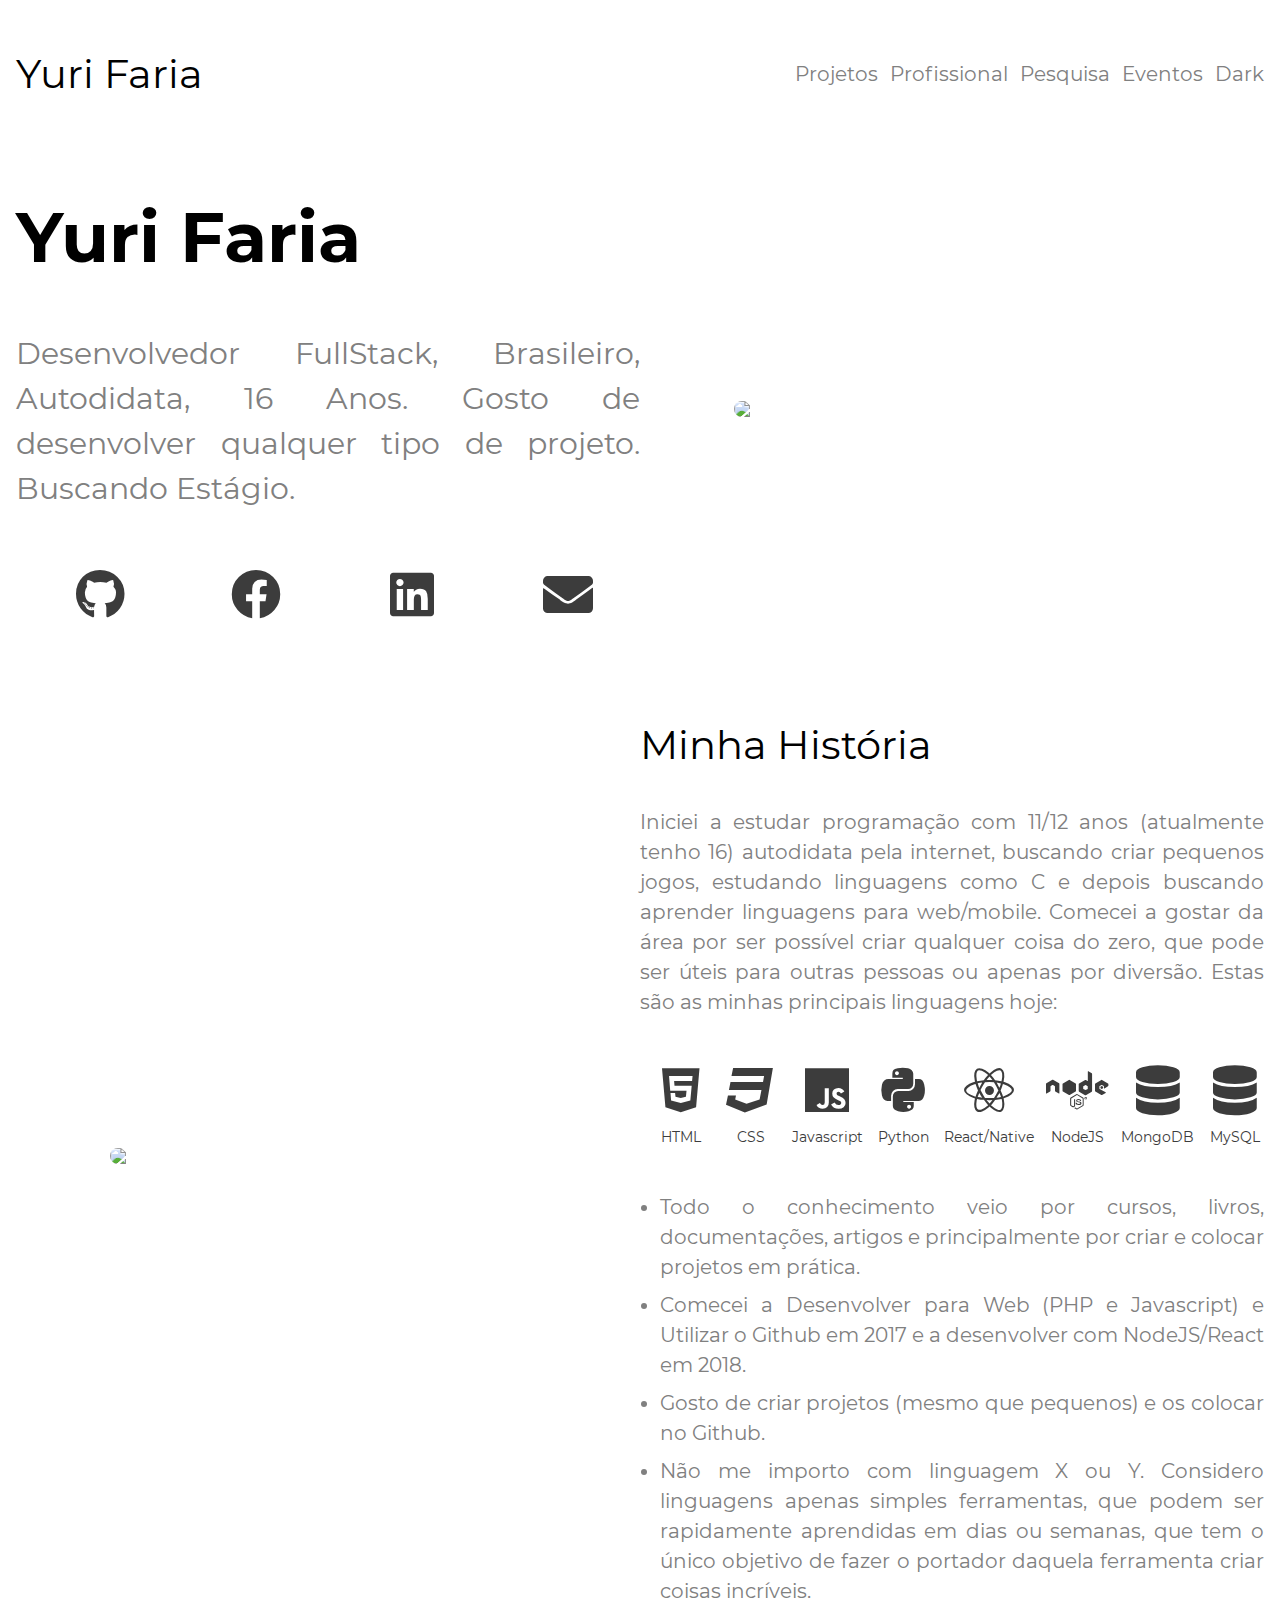
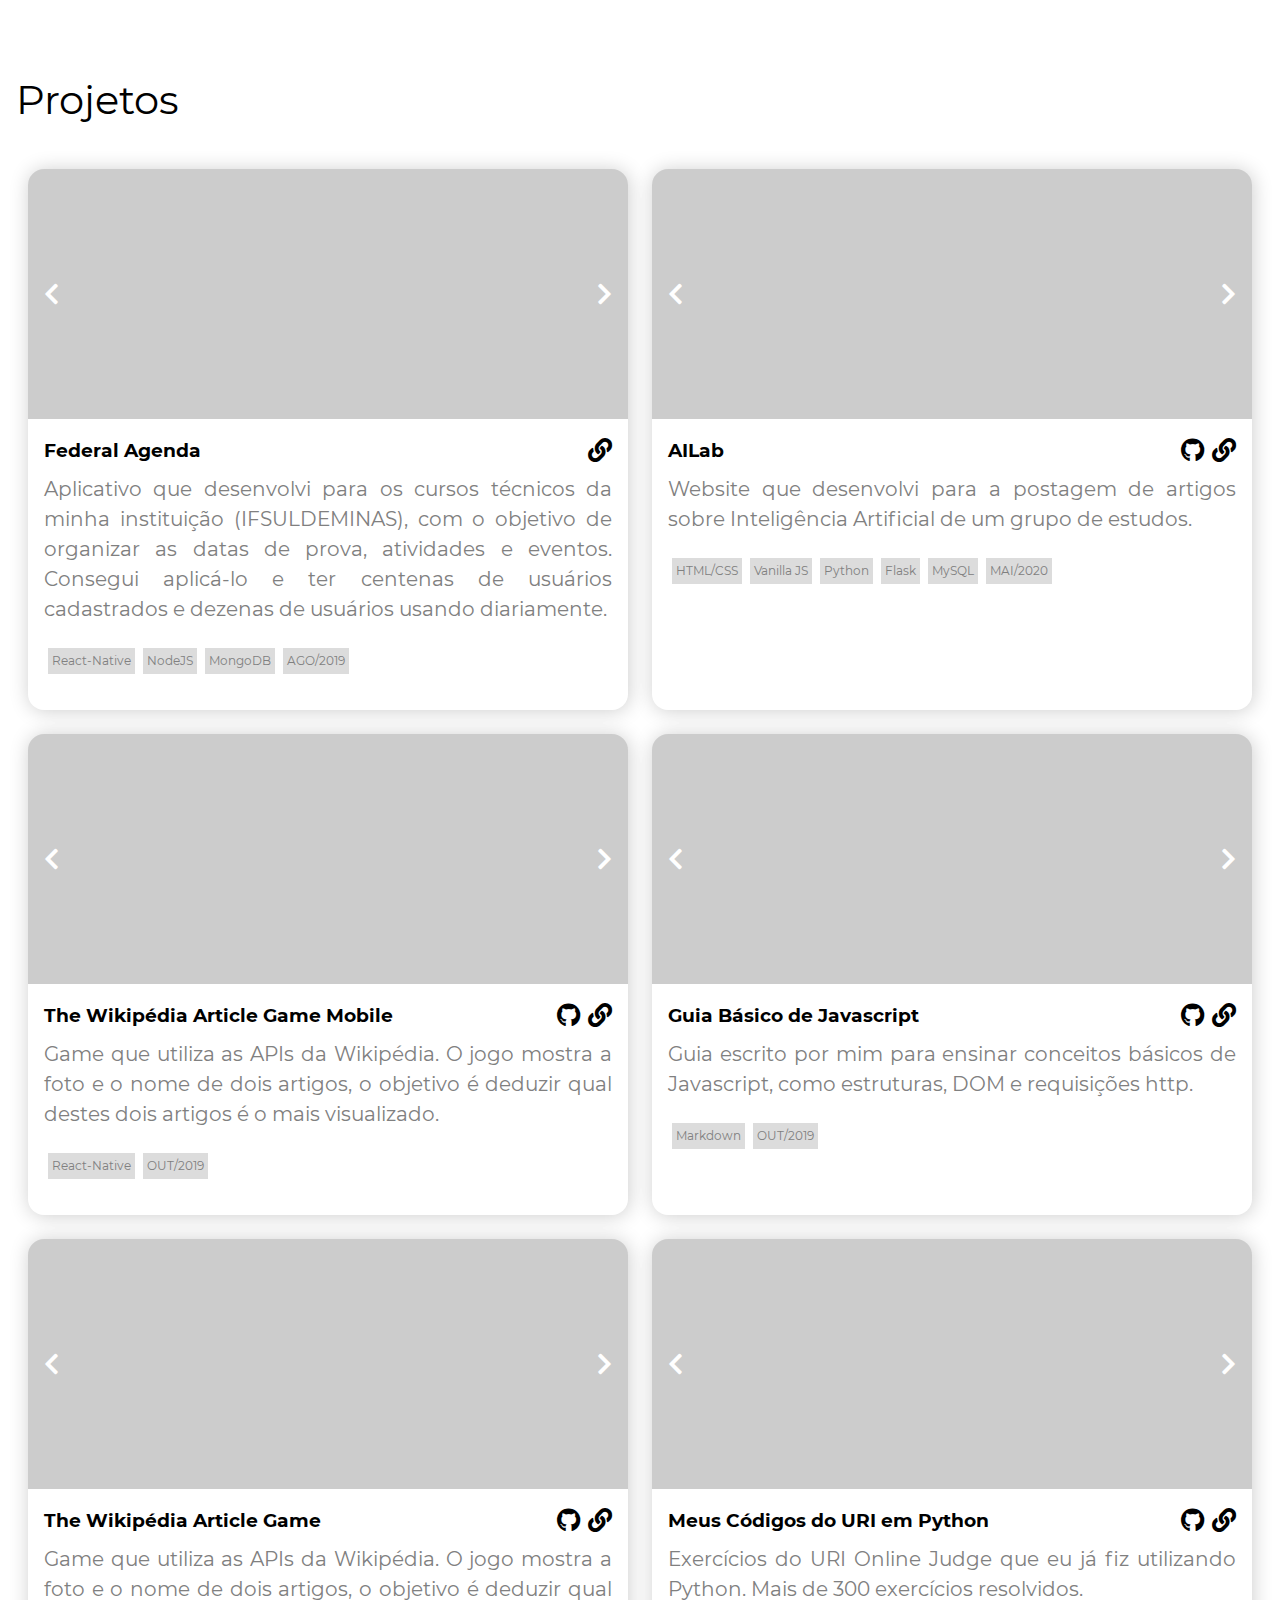
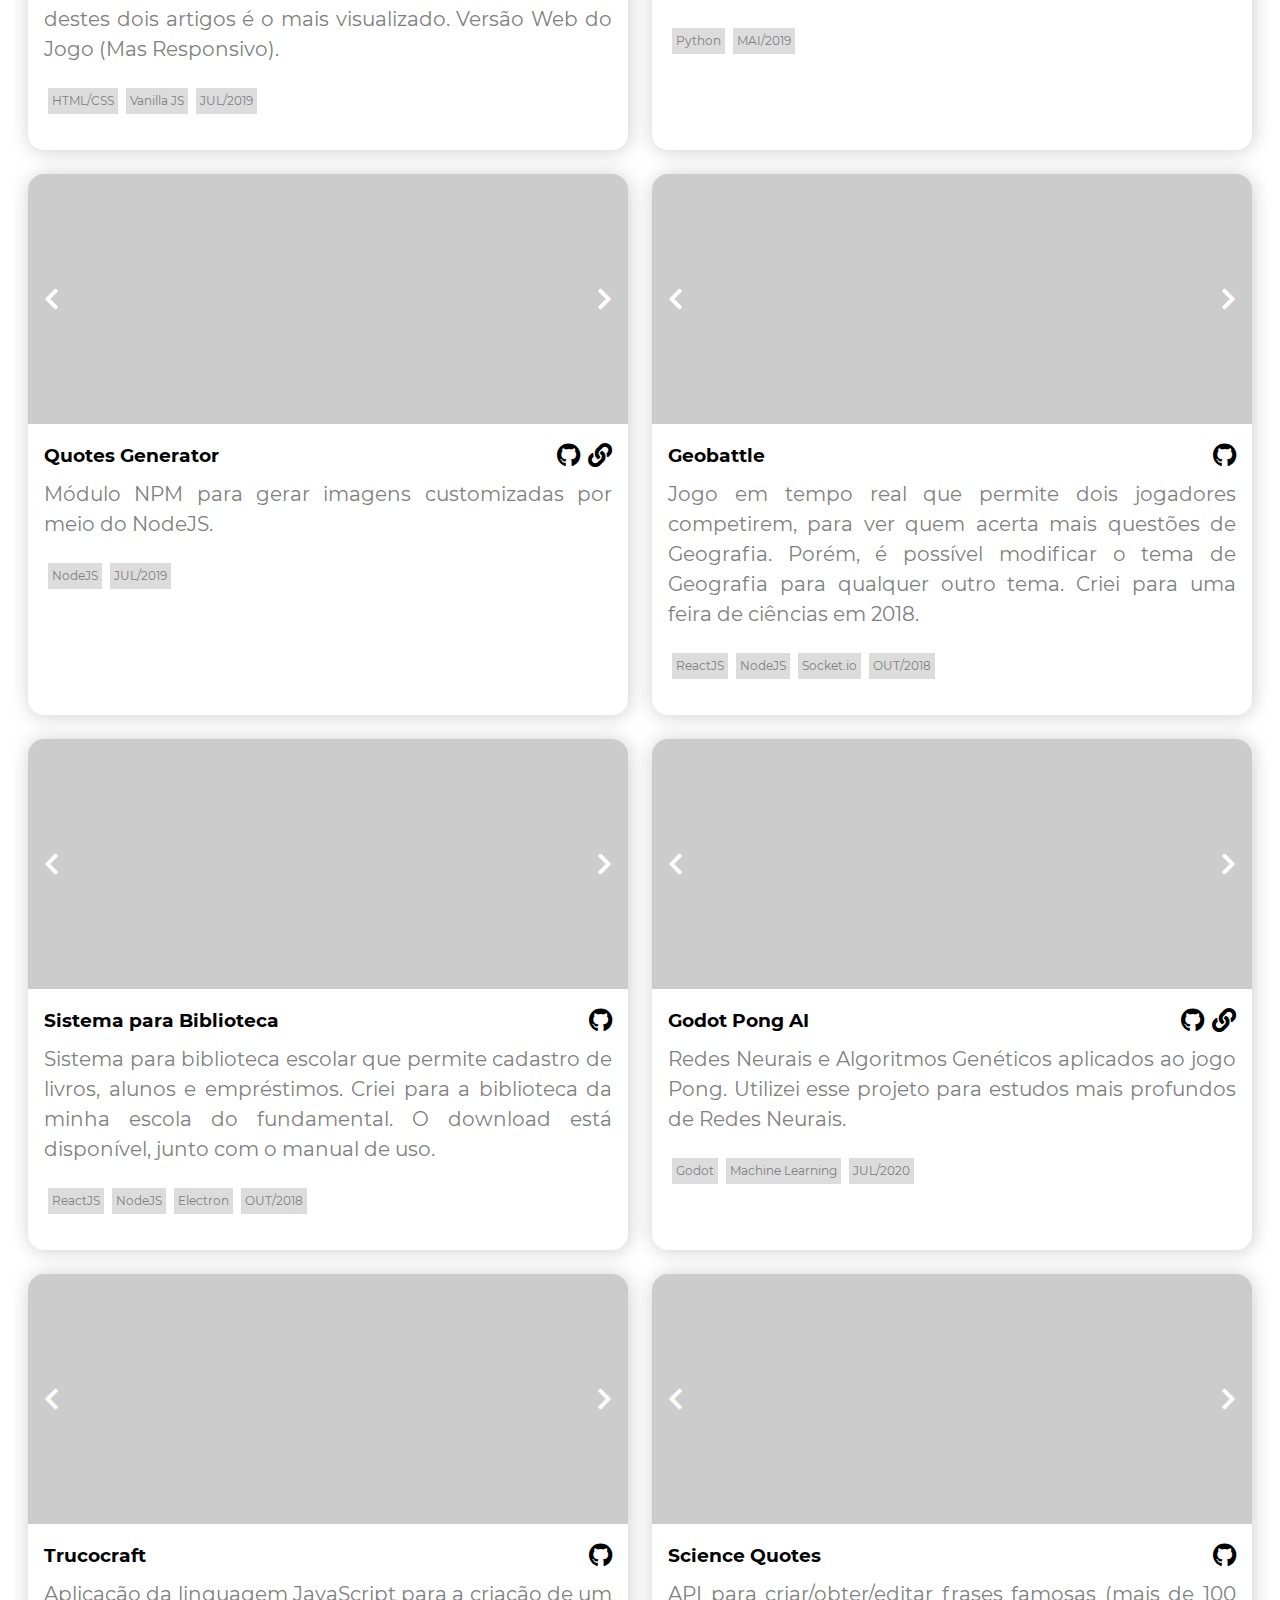
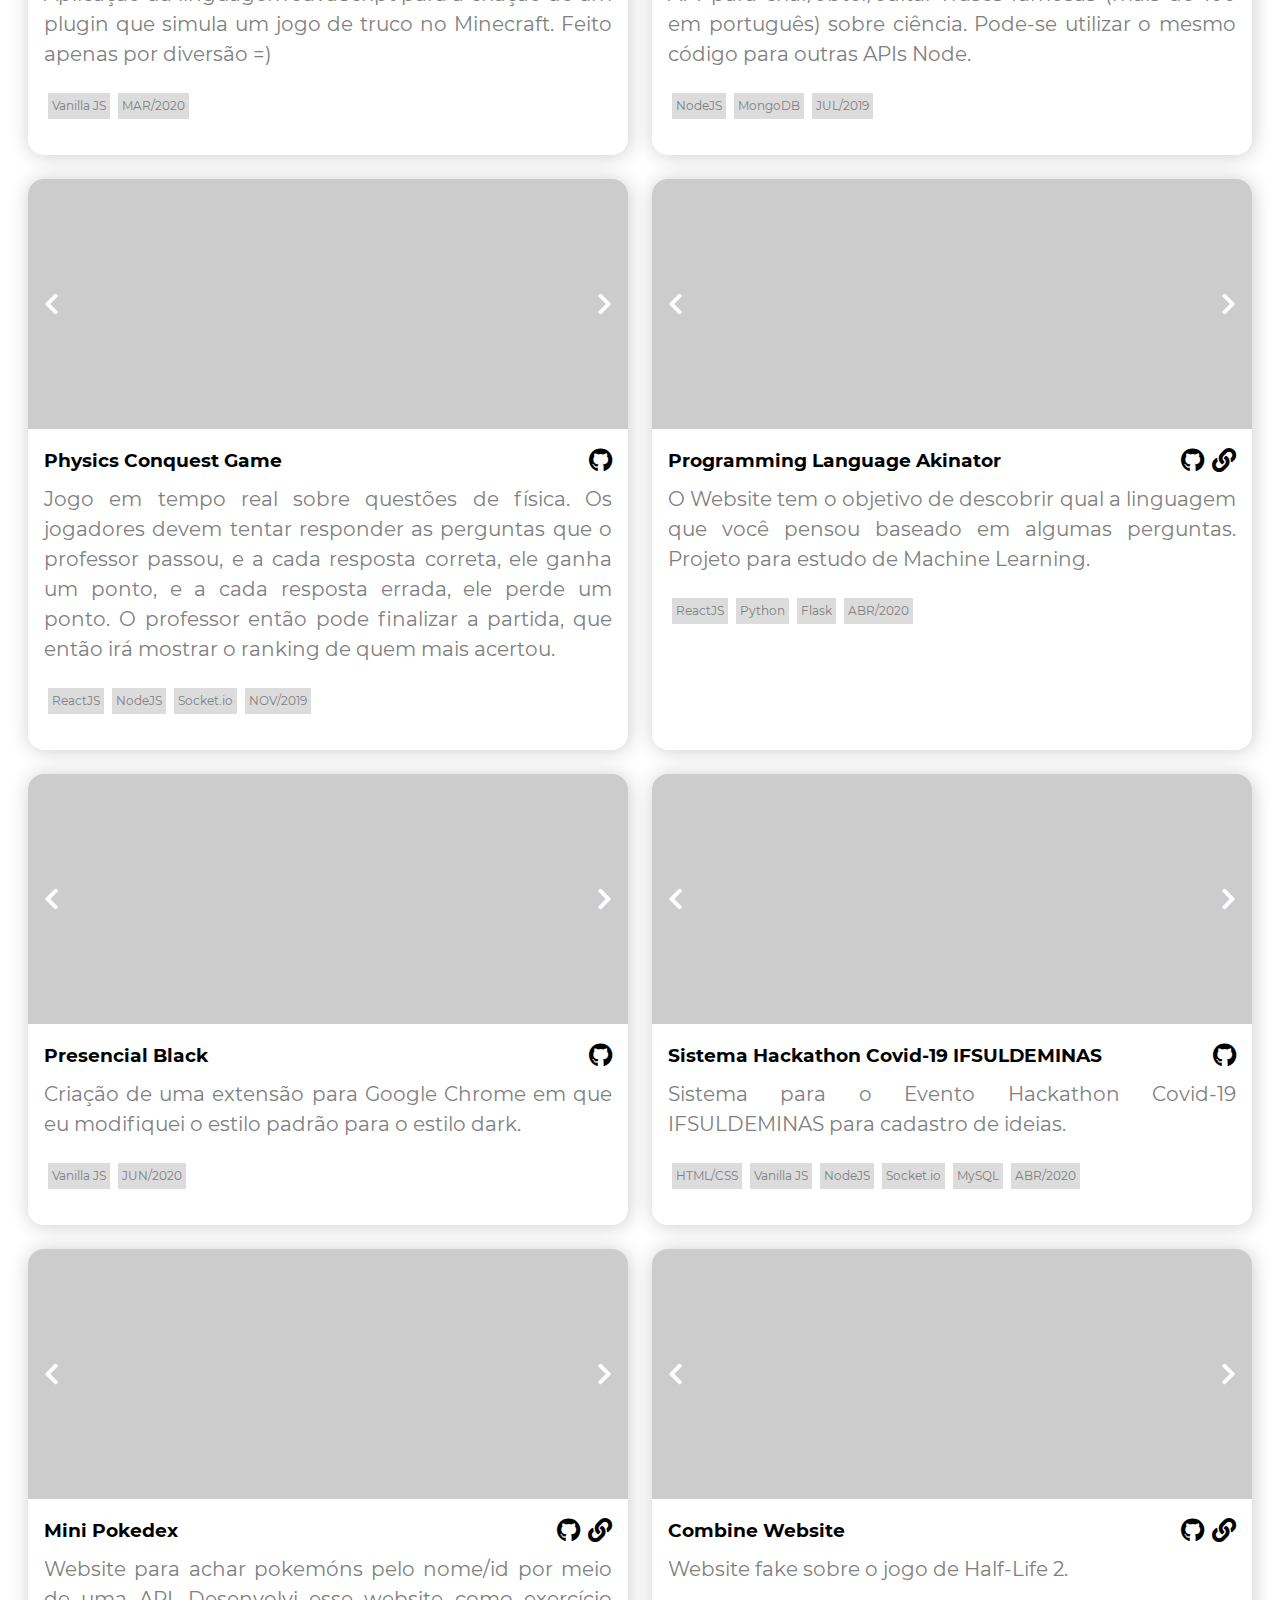
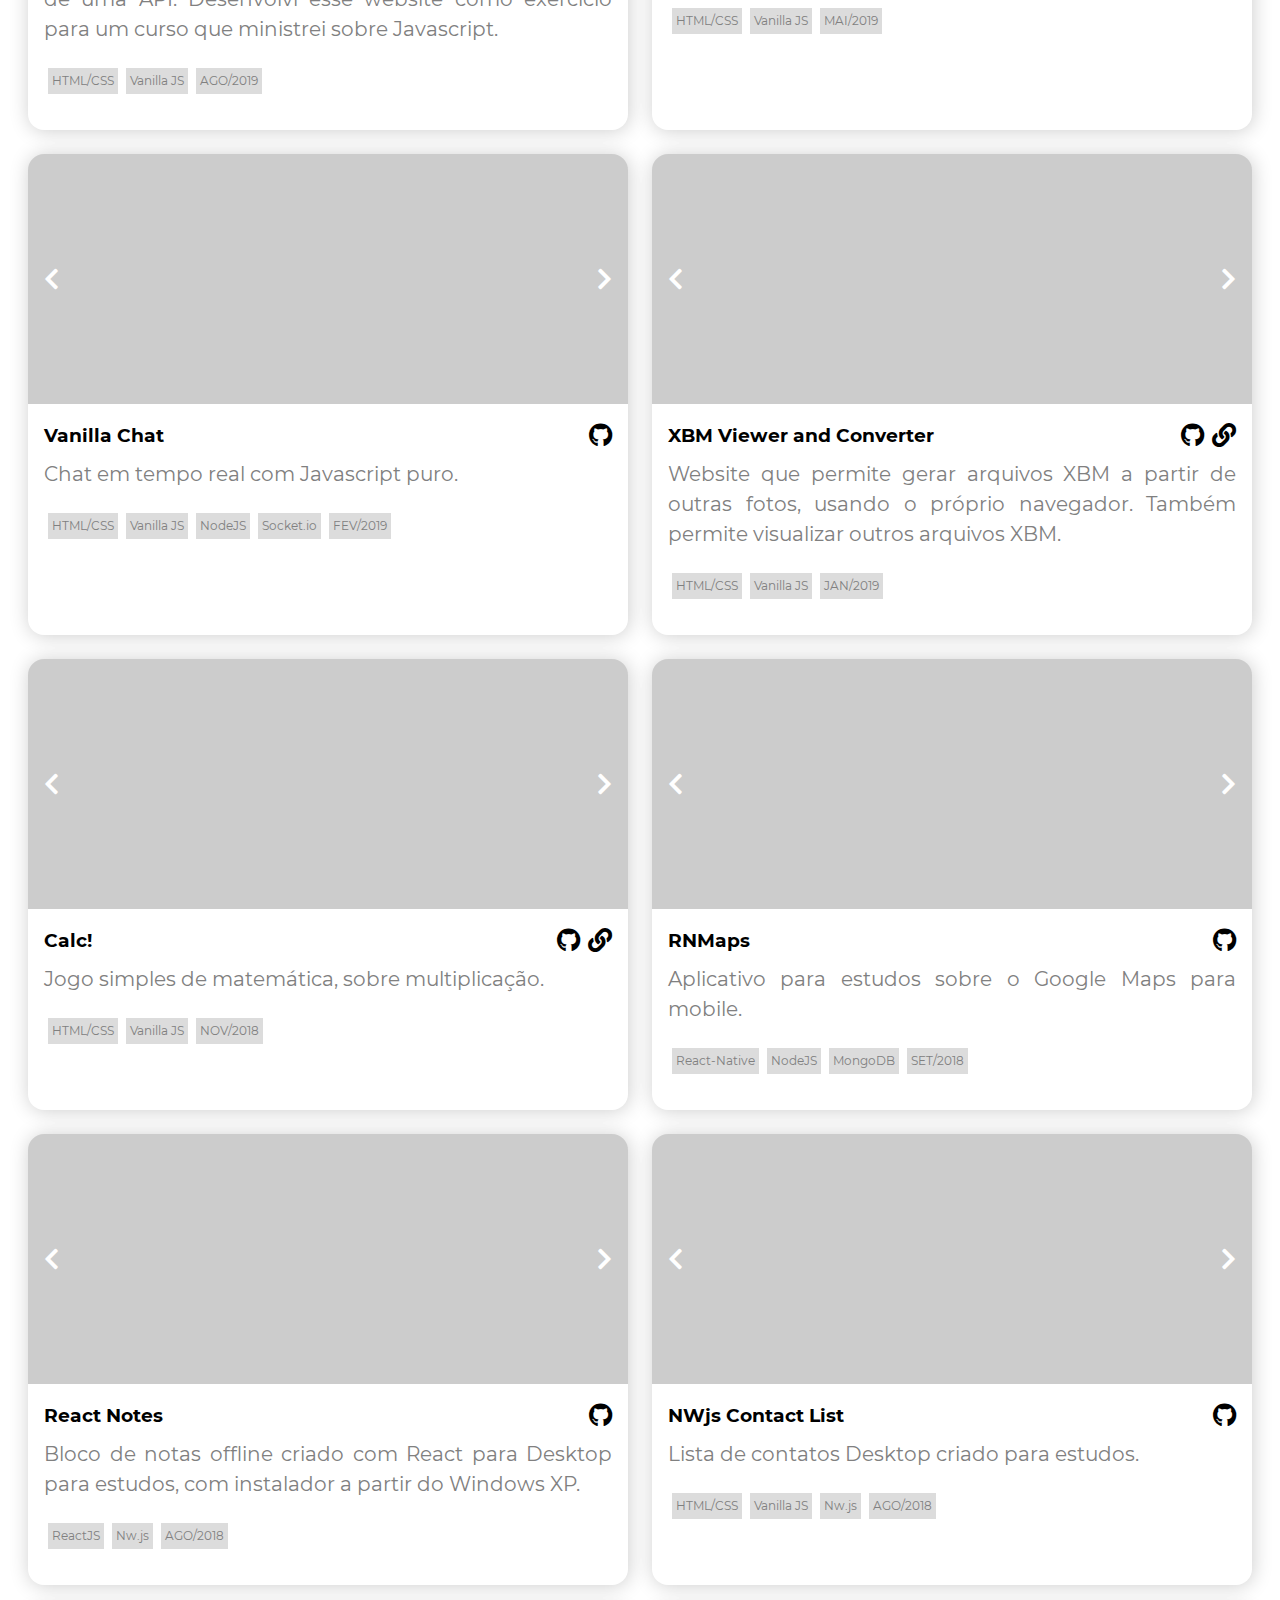
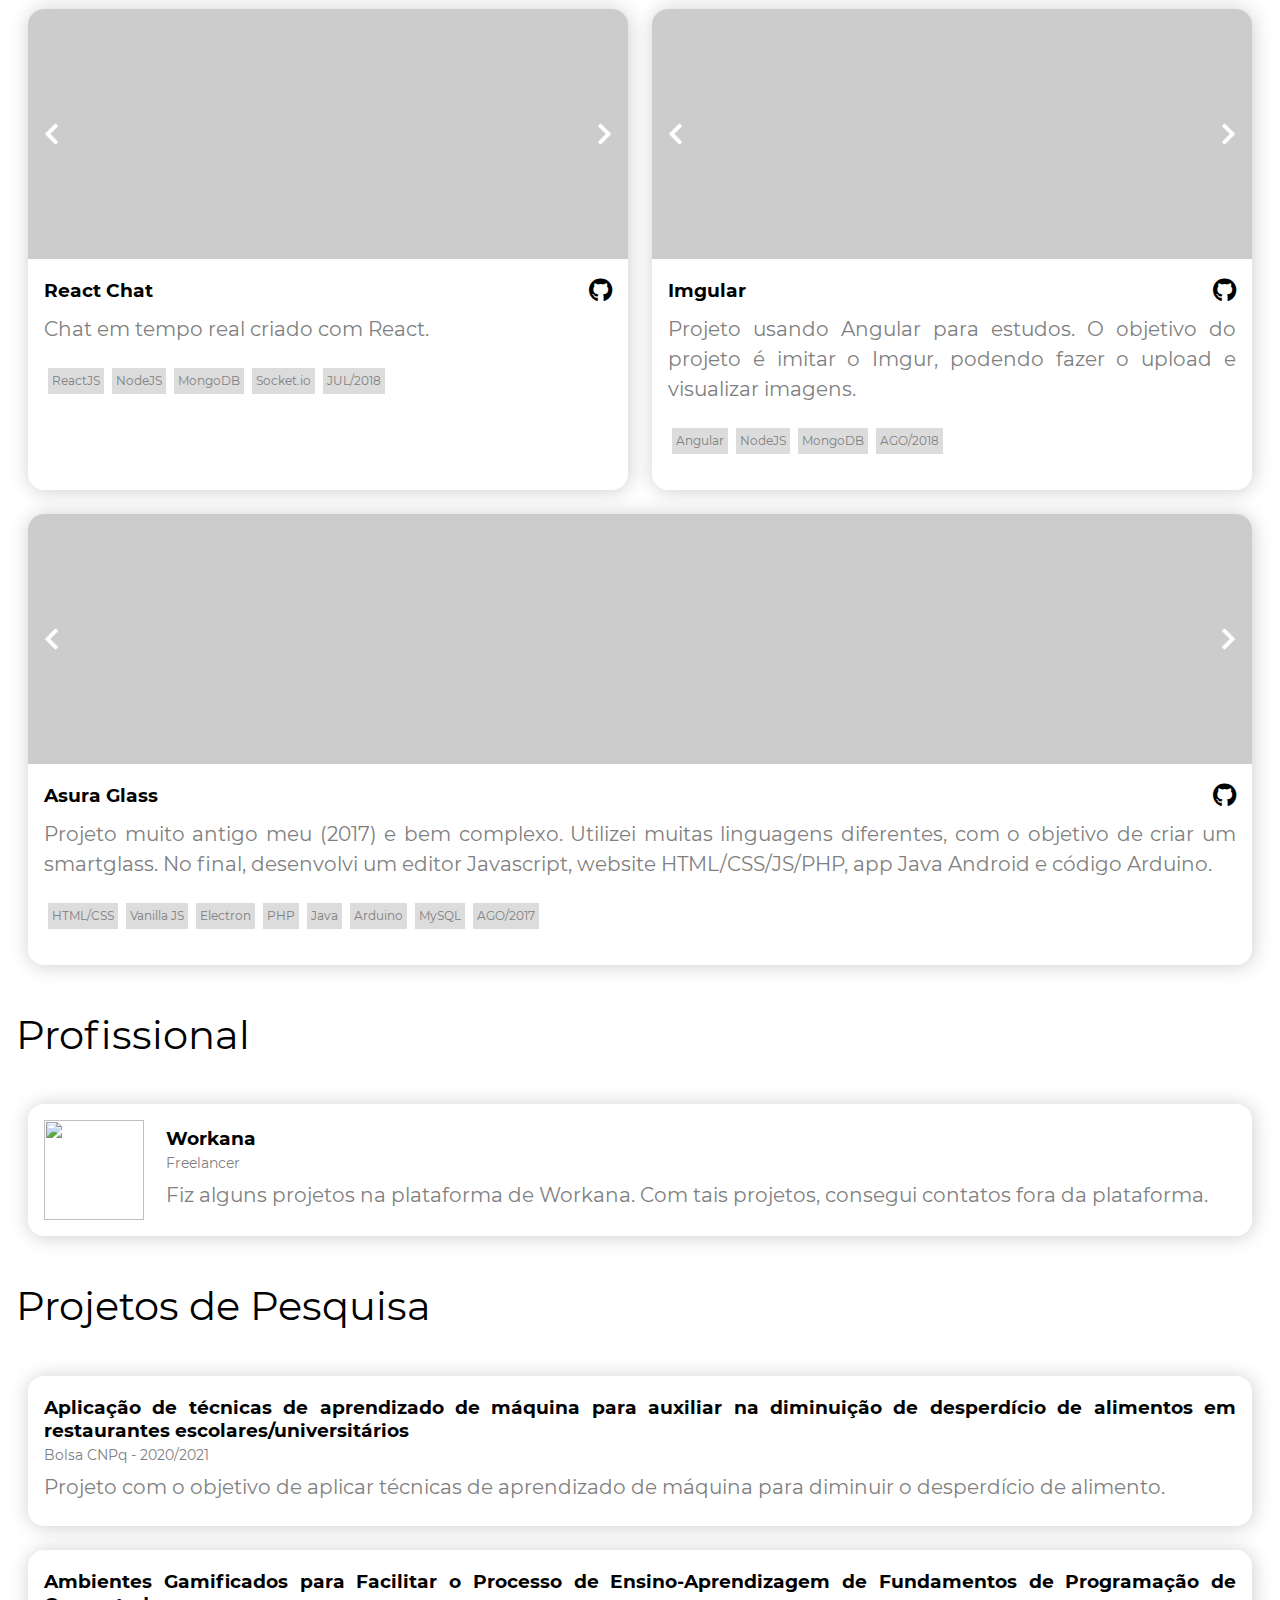
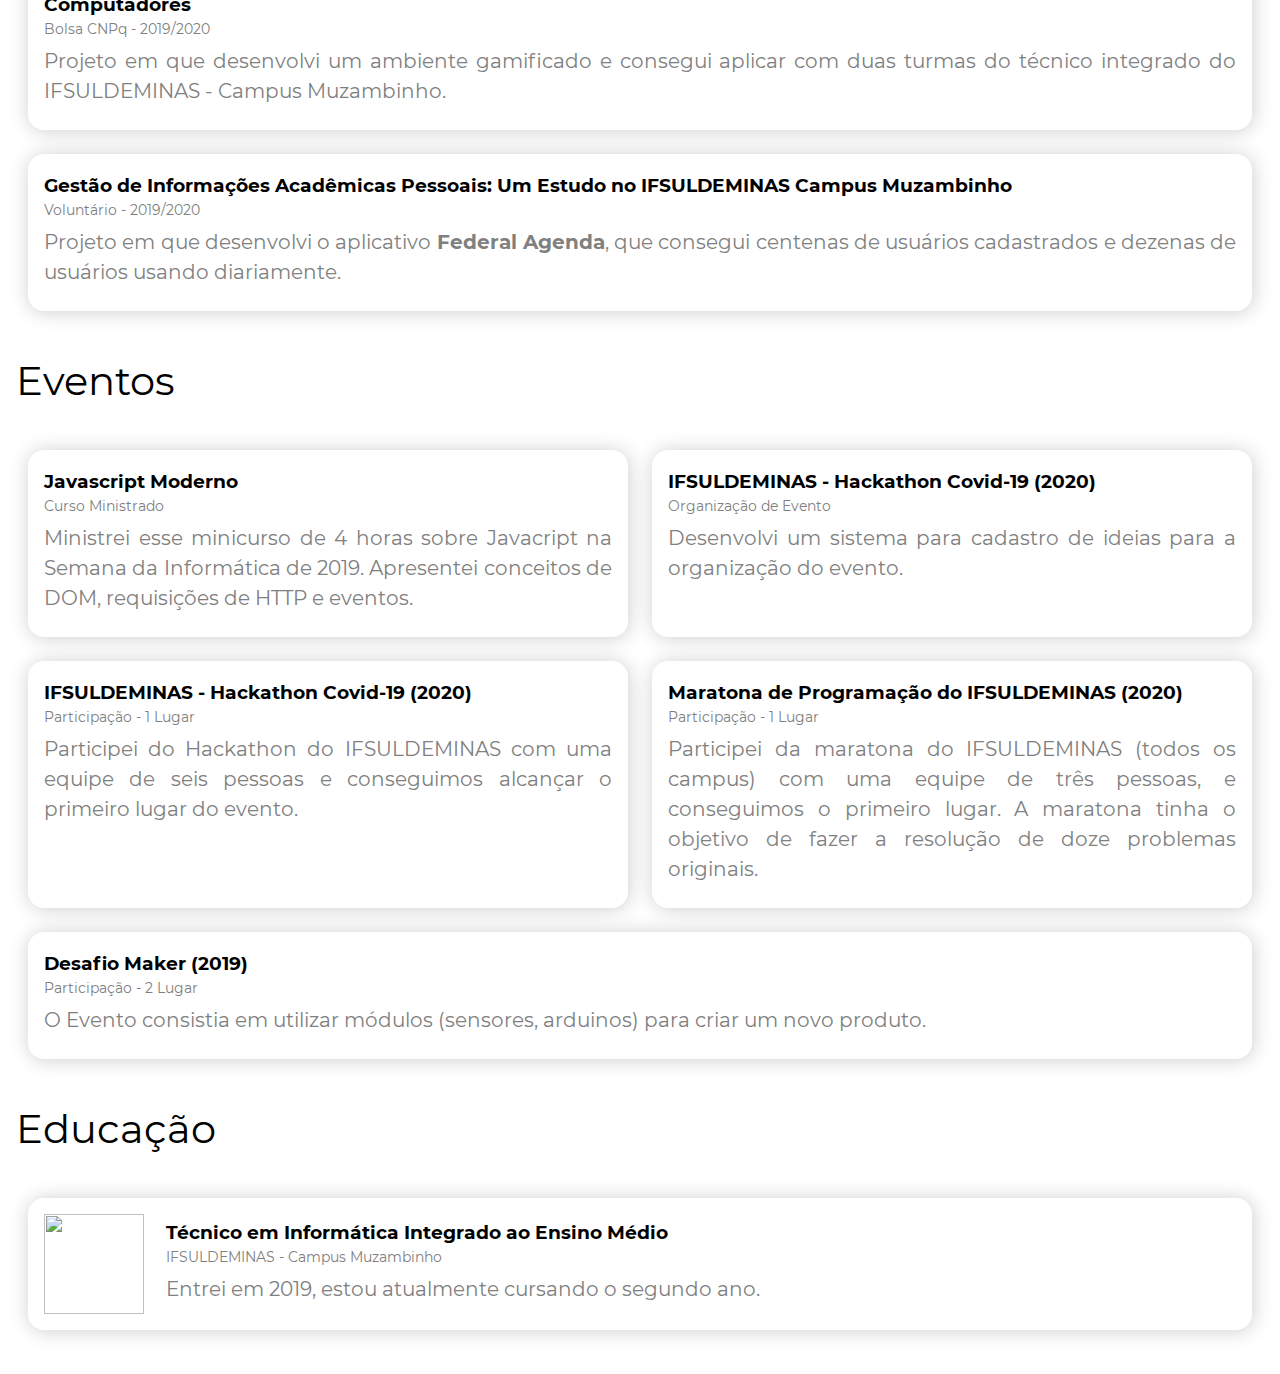
==== commit 7dd858fe: "update" ====
--- a/pt/index.html
+++ b/pt/index.html
@@ -120,9 +120,10 @@
           </ul>
 
           <ul>
-            <li>Comecei a Desenvolver para Web (PHP e Javascript) e Utilizar o Github em 2017</li>
-            <li>Comecei a Desenvolver com NodeJS/React em 2018</li>
+            <li>Todo o conhecimento veio por cursos, livros, documentações, artigos e principalmente por criar e colocar projetos em prática.</li>
+            <li>Comecei a Desenvolver para Web (PHP e Javascript) e Utilizar o Github em 2017 e a desenvolver com NodeJS/React em 2018.</li>
             <li>Gosto de criar projetos (mesmo que pequenos) e os colocar no Github.</li>
+            <li>Não me importo com linguagem X ou Y. Considero linguagens apenas simples ferramentas, que podem ser rapidamente aprendidas em dias ou semanas, que tem o único objetivo de fazer o portador daquela ferramenta criar coisas incríveis.</li>
           </ul>
         </div>
       </section>
--- a/pt/css/styles.css
+++ b/pt/css/styles.css
@@ -1,374 +1,379 @@
 @font-face {
-    font-family: "Montserrat";
-    src: url("../Montserrat-Regular.ttf");
+  font-family: "Montserrat";
+  src: url("../Montserrat-Regular.ttf");
 }
 
 @font-face {
-    font-family: "Montserrat";
-    src: url("../Montserrat-Bold.ttf");
-    font-weight: bold;
+  font-family: "Montserrat";
+  src: url("../Montserrat-Bold.ttf");
+  font-weight: bold;
 }
 
 :root {
-  --primary-color: #512da8;
-  --primary-color-light: #956afd;
+--primary-color: #512da8;
+--primary-color-light: #956afd;
 }
 
 a {
-  color: unset;
-  transition: color 0.5s;
-  text-decoration: none;
-  font-weight: bold;
+color: unset;
+transition: color 0.5s;
+text-decoration: none;
+font-weight: bold;
 }
 
 html {
-  width: 100%;
-  display: flex;
-  justify-content: center;
-  scroll-behavior: smooth;
+width: 100%;
+display: flex;
+justify-content: center;
+scroll-behavior: smooth;
 }
 
 body {
-  font-family: Montserrat;
-  width: calc(100% - 32px);
-  max-width: 1280px;
-  margin: 16px;
-  transition: 0.5s all;
+font-family: Montserrat;
+width: calc(100% - 32px);
+max-width: 1280px;
+margin: 16px;
+transition: 0.5s all;
 }
 
 header {
-  display: flex;
-  align-items: center;
-  justify-content: space-between;
+display: flex;
+align-items: center;
+justify-content: space-between;
 }
 
 nav ul {
-  list-style: none;
-  display: flex;
-  align-items: center;
-  justify-content: center;
+list-style: none;
+display: flex;
+align-items: center;
+justify-content: center;
 }
 
 nav ul li {
-  margin-left: 12px;
+margin-left: 12px;
 }
 
 nav ul li a {
-  font-weight: normal;
+font-weight: normal;
 }
 
 .fa-bars {
-  font-size: 36px;
-  cursor: pointer;
+font-size: 36px;
+cursor: pointer;
+display: none;
+transition: 0.5s color;
+}
+
+.fa-bars:hover {
+color: var(--primary-color);
+}
+
+.mode, #back {
+cursor: pointer;
+}
+
+section {
+margin-top: 16px;
+margin-bottom: 16px;
+}
+
+.section-vertical {
+display: flex;
+}
+
+section .section-block {
+flex: 1;
+}
+
+section .section-block-center {
+display: flex;
+justify-content: center;
+align-items: center;
+}
+
+section .section-block-center img {
+border-radius: 300px;
+width: calc(80% - 64px);
+}
+
+h1 {
+font-size: 70px;
+}
+
+h2 {
+font-size: 40px;
+font-weight: unset;
+}
+
+h4 {
+color: gray;
+margin: 0;
+font-weight: unset;
+font-size: 14px;
+}
+
+ul {
+padding-left: 20px;
+}
+
+p, ul li {
+font-size: 20px;
+text-align: justify;
+color: gray;
+line-height: 1.5;
+padding-top: 4px;
+padding-bottom: 4px;
+}
+
+.first-p {
+font-size: 30px;
+}
+
+.vertical-ul {
+display: flex;
+flex-wrap: wrap;
+padding: 0;
+}
+
+.vertical-ul li {
+display: flex;
+flex: 1;
+flex-direction: column;
+align-items: center;
+color: #3c3c3c;
+padding-left: 12px;
+padding-top: 24px;
+padding-bottom: 24px;
+}
+
+.vertical-ul li i {
+font-size: 50px;
+margin-bottom: 12px;
+}
+
+.vertical-ul li span {
+font-size: 14px;
+}
+
+a:hover {
+color: var(--primary-color);
+}
+
+.section-between {
+display: flex;
+align-items: center;
+justify-content: space-between;
+}
+
+.filter-div {
+display: flex;
+font-size: 20px;
+color: gray;
+align-items: center;
+justify-content: center;
+user-select: none;
+transition: color 0.5s;
+cursor: pointer;
+}
+
+.filter-div:hover {
+color: var(--primary-color);
+}
+
+.filter-div i {
+margin-left: 12px;
+}
+
+.list {
+display: flex;
+flex-direction: column;
+}
+
+.list-vertical {
+flex-direction: unset;
+flex-wrap: wrap;
+}
+
+.list .item {
+flex: 1;
+margin: 12px;
+text-align: justify;
+box-shadow: 1px 1px 20px 0px rgba(0,0,0, 0.2);
+padding: 16px;
+border-radius: 16px;
+}
+
+.list .item h3, .list .item p {
+margin-top: 4px;
+margin-bottom: 4px;
+}
+
+.list-vertical .item {
+min-width: calc(50% - 24px - 32px);
+}
+
+.item-with-image {
+display: flex;
+align-items: center;
+}
+
+.item-with-image img {
+width: 100px;
+height: 100px;
+margin-right: 22px;
+}
+
+.item-with-background {
+padding-top: 0 !important;
+padding-left: 0 !important;
+padding-right: 0 !important;
+}
+
+.item-with-background p, .item-with-background div {
+padding-left: 16px;
+padding-right: 16px;
+}
+
+.item-background {
+height: 250px;
+background-size: cover;
+background-position: center;
+background-image: url(https://raw.githubusercontent.com/Windows87/the-wikipedia-article-game-mobile/master/screenshots/mobile-1.jpeg);
+border-top-left-radius: 16px;
+border-top-right-radius: 16px;
+margin-bottom: 16px;
+display: flex;
+align-items: center;
+justify-content: space-between;
+color: white;
+font-size: 24px;
+padding: 0;
+position: relative;
+}
+
+.item-background::after {
+content: '';
+position: absolute;
+top: 0;
+left: 0;
+width: 100%;
+height: 100%;
+background-color: rgba(0, 0, 0, 0.2);
+border-top-left-radius: 16px;
+border-top-right-radius: 16px;  
+}
+
+.item-background i {
+cursor: pointer;
+z-index: 3;
+}
+
+.tags-ul {
+padding-left: 16px;
+padding-right: 16px;
+list-style: none;
+display: flex;
+flex-wrap: wrap;
+}
+
+.tags-ul li {
+background-color: #DCDCDC;
+font-size: 12px;
+width: fit-content;
+user-select: none;
+margin: 4px;
+padding-left: 4px;
+padding-right: 4px;
+}
+
+.section-icons {
+font-size: 24px;
+min-width: fit-content;
+padding: 0 !important;
+}
+
+.section-icons a {
+margin-left: 8px;
+}
+
+.right {
+position: fixed;
+top: 0;
+right: 0;
+width: 0;
+height: 100%;
+transition: 0.5s right;
+background-color: white;
+display: none;
+align-items: center;
+justify-content: center;
+transition: 0.5s all;
+}
+
+.right ul {
+flex-direction: column;
+padding-left: 0;
+}
+
+.right ul li {
+font-size: 32px;
+}
+
+.dark {
+background-color: #121212;
+color: white;
+}
+
+.dark p, .dark ul li {
+color: #e6e6e6;
+}
+
+.dark h4 {
+color: #ababab;
+}
+
+.dark .tags-ul li {
+background-color: #292929;
+}
+
+.dark .item {
+background-color: #171717;
+}
+
+.dark a:hover {
+color: var(--primary-color-light);
+}
+
+.dark header .fa-bars:hover {
+color: var(--primary-color-light);
+}
+
+.dark .right {
+background-color: #171717;
+}
+
+@media screen and (max-width: 728px) {
+h1 {
+  text-align: center;
+}
+
+.list-vertical {
+  flex-direction: column;
+}
+
+.section-vertical {
+  flex-direction: column;
+}
+
+.first-section {
+  flex-direction: column-reverse;
+}
+
+header nav {
   display: none;
-  transition: 0.5s color;
-}
-
-.fa-bars:hover {
-  color: var(--primary-color);
-}
-
-.mode, #back {
-  cursor: pointer;
-}
-
-section {
-  margin-top: 16px;
-  margin-bottom: 16px;
-}
-
-.section-vertical {
-  display: flex;
-}
-
-section .section-block {
-  flex: 1;
-}
-
-section .section-block-center {
-  display: flex;
-  justify-content: center;
-  align-items: center;
-}
-
-section .section-block-center img {
-  border-radius: 300px;
-  width: calc(80% - 64px);
-}
-
-h1 {
-  font-size: 70px;
-}
-
-h2 {
-  font-size: 40px;
-  font-weight: unset;
-}
-
-h4 {
-  color: gray;
-  margin: 0;
-  font-weight: unset;
-  font-size: 14px;
-}
-
-ul {
-  padding-left: 20px;
-}
-
-p, ul li {
-  font-size: 20px;
-  text-align: justify;
-  color: gray;
-  line-height: 1.5;
-  padding-top: 4px;
-  padding-bottom: 4px;
-}
-
-.first-p {
-  font-size: 30px;
-}
-
-.vertical-ul {
-  display: flex;
-  flex-wrap: wrap;
-  padding: 0;
-}
-
-.vertical-ul li {
-  display: flex;
-  flex: 1;
-  flex-direction: column;
-  align-items: center;
-  color: #3c3c3c;
-  padding-left: 12px;
-  padding-top: 24px;
-  padding-bottom: 24px;
-}
-
-.vertical-ul li i {
-  font-size: 50px;
-  margin-bottom: 12px;
-}
-
-.vertical-ul li span {
-  font-size: 14px;
-}
-
-a:hover {
-  color: var(--primary-color);
-}
-
-.section-between {
-  display: flex;
-  align-items: center;
-  justify-content: space-between;
-}
-
-.filter-div {
-  display: flex;
-  font-size: 20px;
-  color: gray;
-  align-items: center;
-  justify-content: center;
-  user-select: none;
-  transition: color 0.5s;
-  cursor: pointer;
-}
-
-.filter-div:hover {
-  color: var(--primary-color);
-}
-
-.filter-div i {
-  margin-left: 12px;
-}
-
-.list {
-  display: flex;
-  flex-direction: column;
-}
-
-.list-vertical {
-  flex-direction: unset;
-  flex-wrap: wrap;
-}
-
-.list .item {
-  flex: 1;
-  margin: 12px;
-  text-align: justify;
-  box-shadow: 1px 1px 20px 0px rgba(0,0,0, 0.2);
-  padding: 16px;
-  border-radius: 16px;
-}
-
-.list .item h3, .list .item p {
-  margin-top: 4px;
-  margin-bottom: 4px;
-}
-
-.list-vertical .item {
-  min-width: calc(50% - 24px - 32px);
-}
-
-.item-with-image {
-  display: flex;
-  align-items: center;
-}
-
-.item-with-image img {
-  width: 100px;
-  height: 100px;
-  margin-right: 22px;
-}
-
-.item-with-background {
-  padding-top: 0 !important;
-  padding-left: 0 !important;
-  padding-right: 0 !important;
-}
-
-.item-with-background p, .item-with-background div {
-  padding-left: 16px;
-  padding-right: 16px;
-}
-
-.item-background {
-  height: 250px;
-  background-size: cover;
-  background-position: center;
-  background-image: url(https://raw.githubusercontent.com/Windows87/the-wikipedia-article-game-mobile/master/screenshots/mobile-1.jpeg);
-  border-top-left-radius: 16px;
-  border-top-right-radius: 16px;
-  margin-bottom: 16px;
-  display: flex;
-  align-items: center;
-  justify-content: space-between;
-  color: white;
-  font-size: 24px;
-  padding: 0;
-  position: relative;
-}
-
-.item-background::after {
-  content: '';
-  position: absolute;
-  top: 0;
-  left: 0;
-  width: 100%;
-  height: 100%;
-  background-color: rgba(0, 0, 0, 0.2);
-  border-top-left-radius: 16px;
-  border-top-right-radius: 16px;  
-}
-
-.item-background i {
-  cursor: pointer;
-  z-index: 3;
-}
-
-.tags-ul {
-  padding-left: 16px;
-  padding-right: 16px;
-  list-style: none;
-  display: flex;
-  flex-wrap: wrap;
-}
-
-.tags-ul li {
-  background-color: #DCDCDC;
-  font-size: 12px;
-  width: fit-content;
-  user-select: none;
-  margin: 4px;
-  padding-left: 4px;
-  padding-right: 4px;
-}
-
-.section-icons {
-  font-size: 24px;
-  min-width: fit-content;
-  padding: 0 !important;
-}
-
-.section-icons a {
-  margin-left: 8px;
-}
-
-.right {
-  position: fixed;
-  top: 0;
-  right: 0;
-  width: 0;
-  height: 100%;
-  transition: 0.5s right;
-  background-color: white;
-  display: none;
-  align-items: center;
-  justify-content: center;
-  transition: 0.5s all;
-}
-
-.right ul {
-  flex-direction: column;
-}
-
-.right ul li {
-  font-size: 32px;
-}
-
-.dark {
-  background-color: #121212;
-  color: white;
-}
-
-.dark p, .dark ul li {
-  color: #e6e6e6;
-}
-
-.dark h4 {
-  color: #ababab;
-}
-
-.dark .tags-ul li {
-  background-color: #292929;
-}
-
-.dark .item {
-  background-color: #171717;
-}
-
-.dark a:hover {
-  color: var(--primary-color-light);
-}
-
-.dark header .fa-bars:hover {
-  color: var(--primary-color-light);
-}
-
-.dark .right {
-  background-color: #171717;
-}
-
-@media screen and (max-width: 728px) {
-  .list-vertical {
-    flex-direction: column;
-  }
-
-  .section-vertical {
-    flex-direction: column;
-  }
-
-  .first-section {
-    flex-direction: column-reverse;
-  }
-
-  header nav {
-    display: none;
-  }
-
-  header .fa-bars {
-    display: block;
-  }
+}
+
+header .fa-bars {
+  display: block;
+}
 }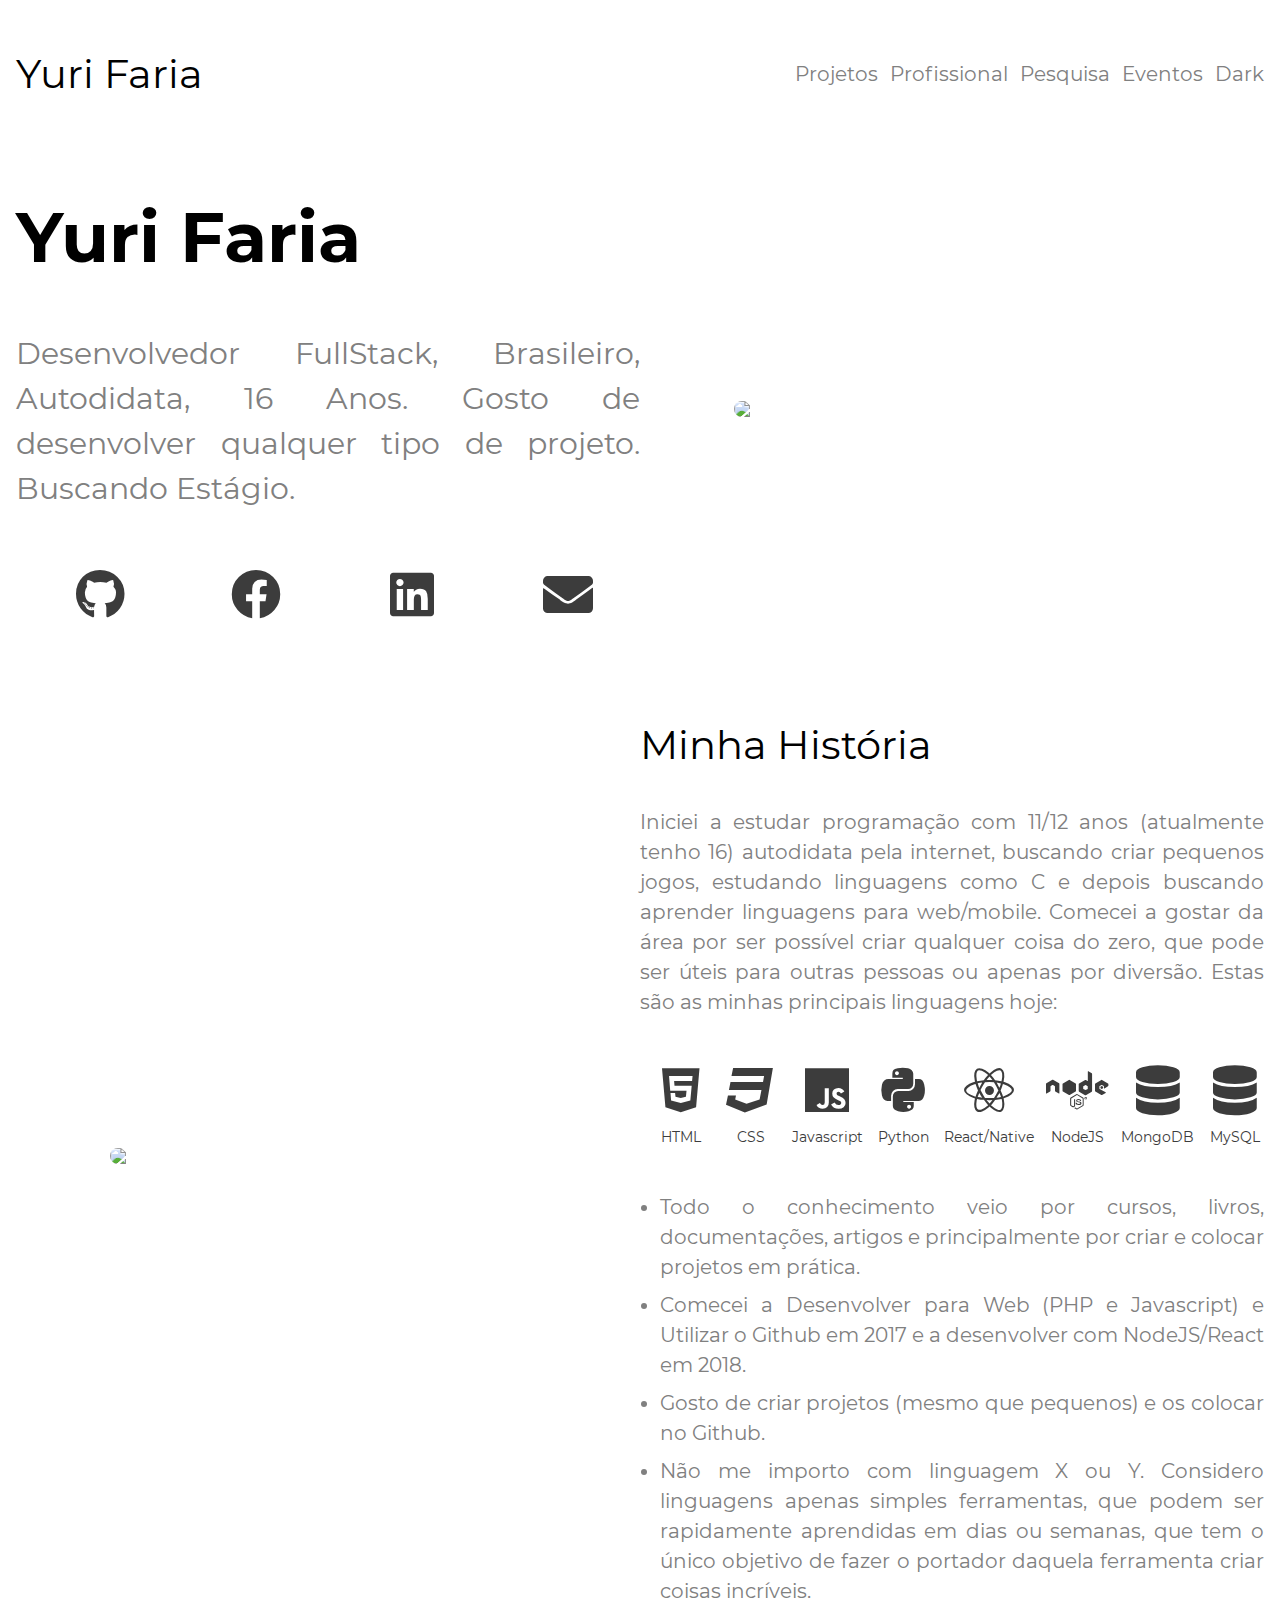
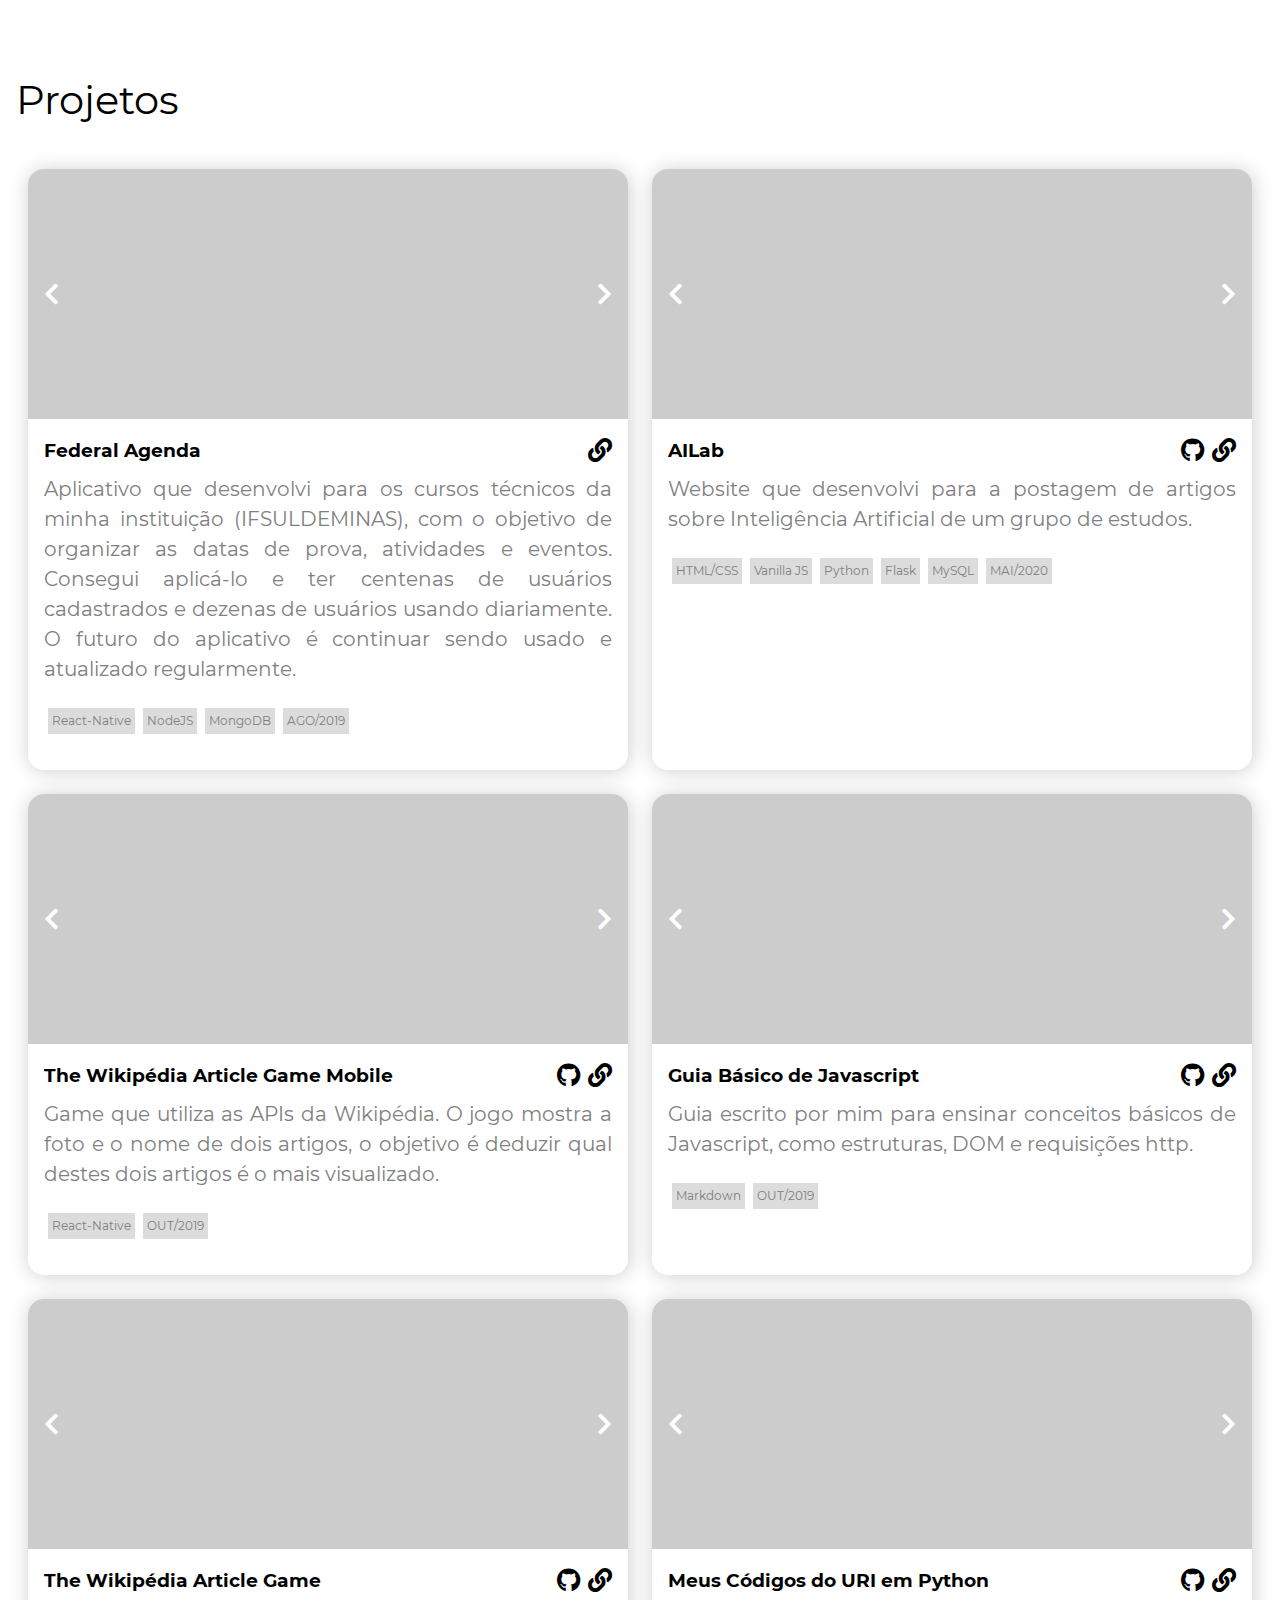
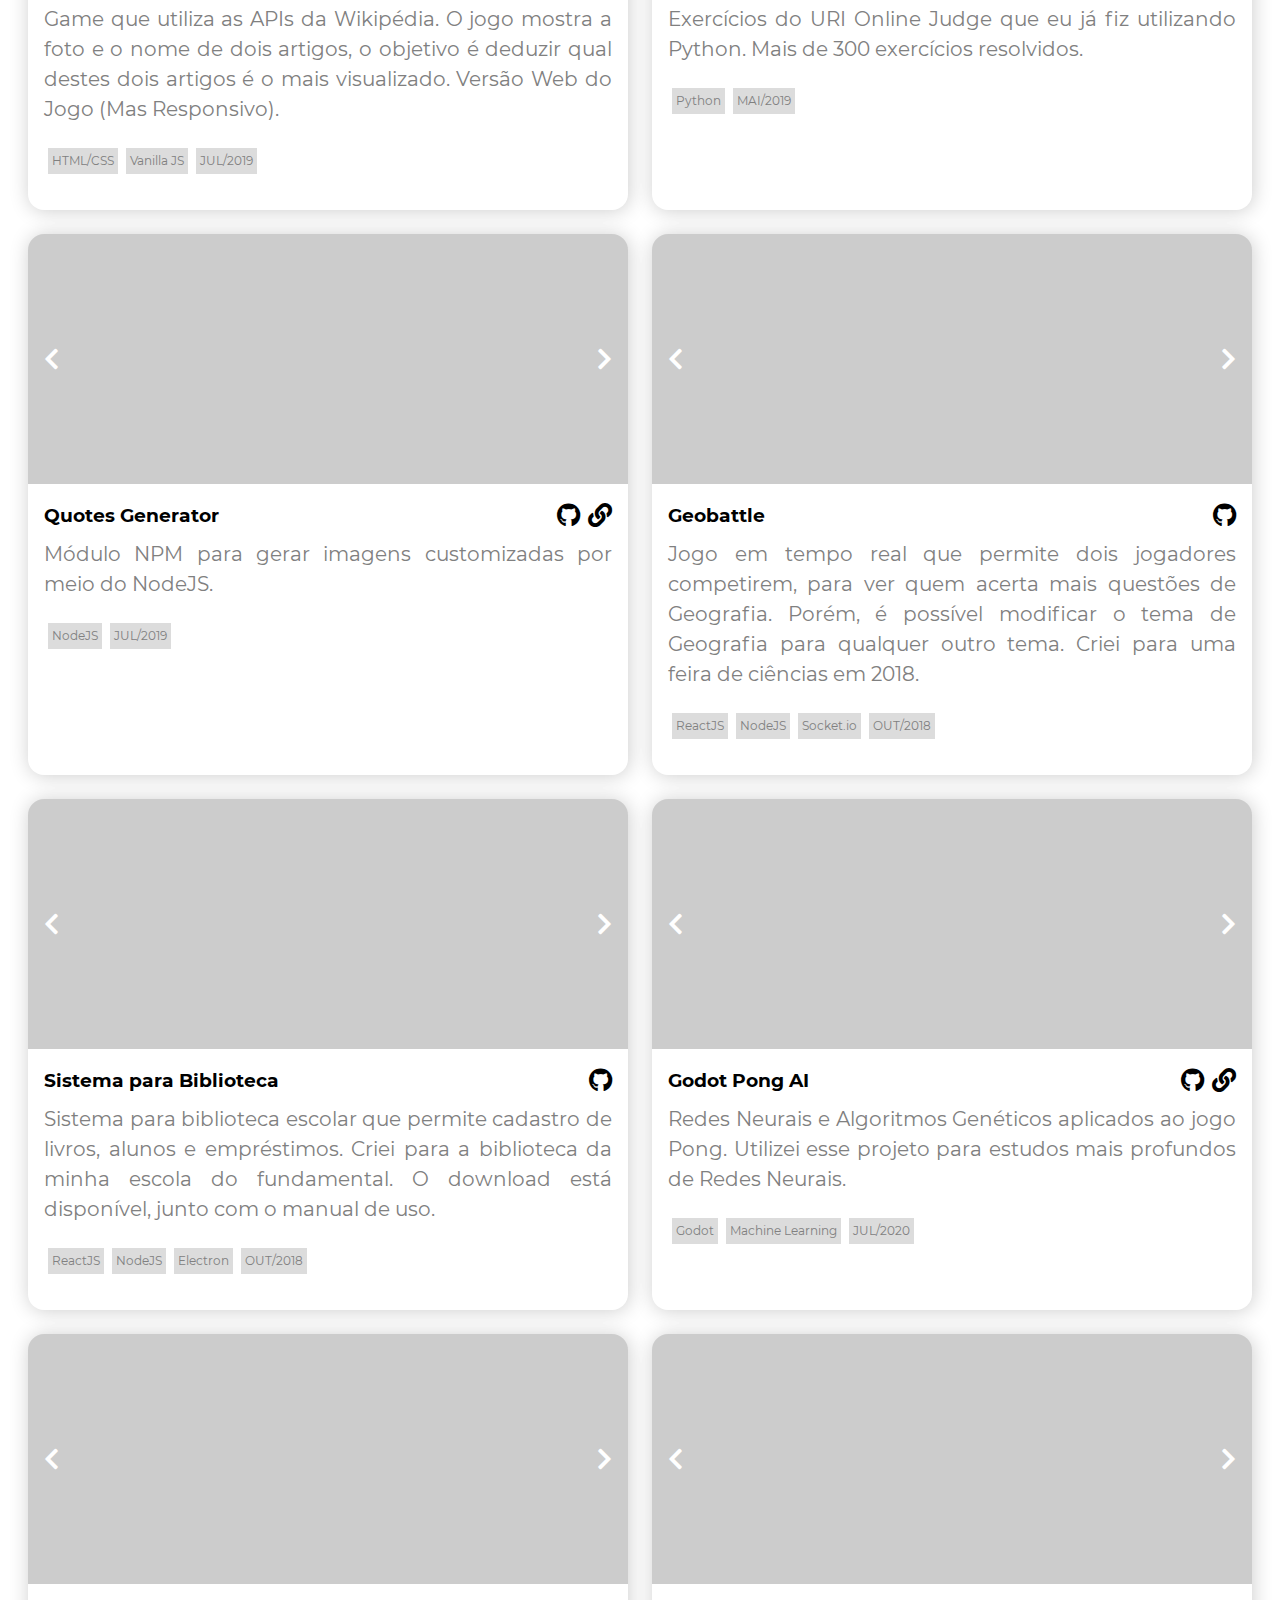
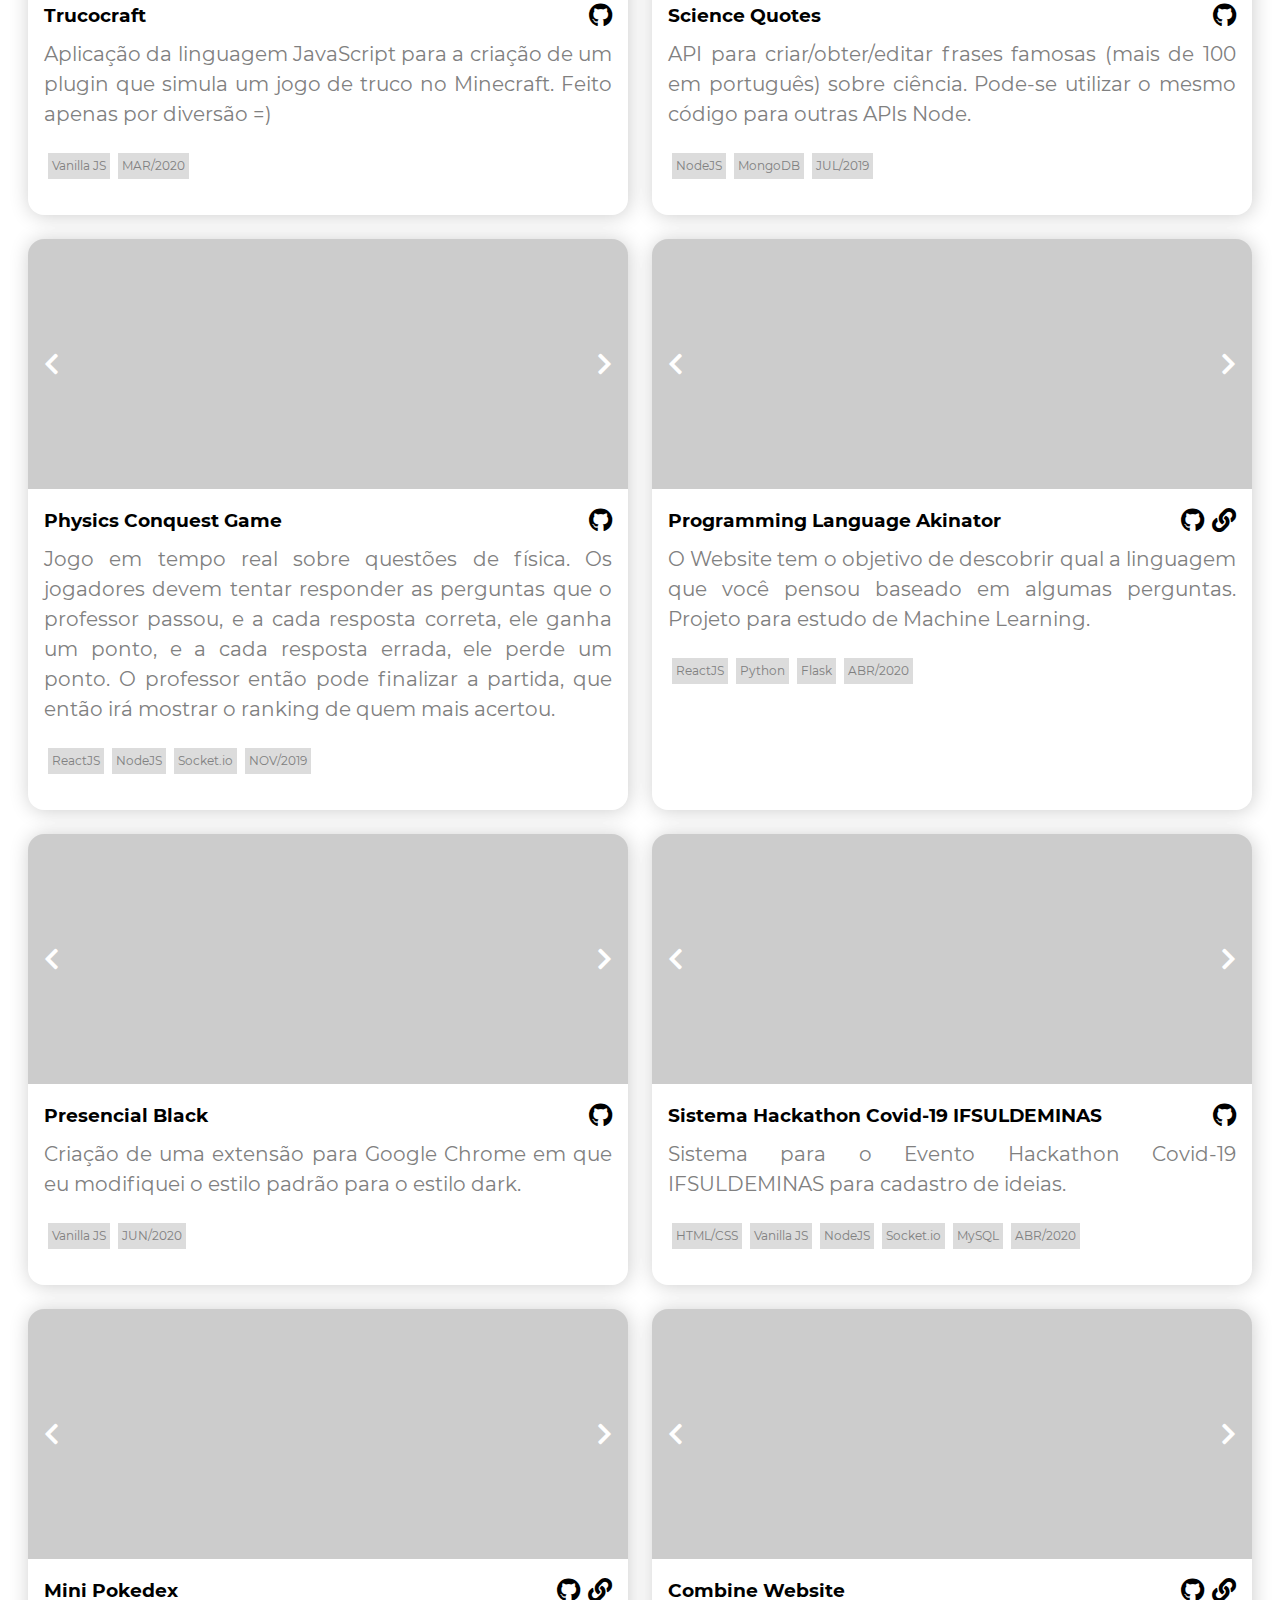
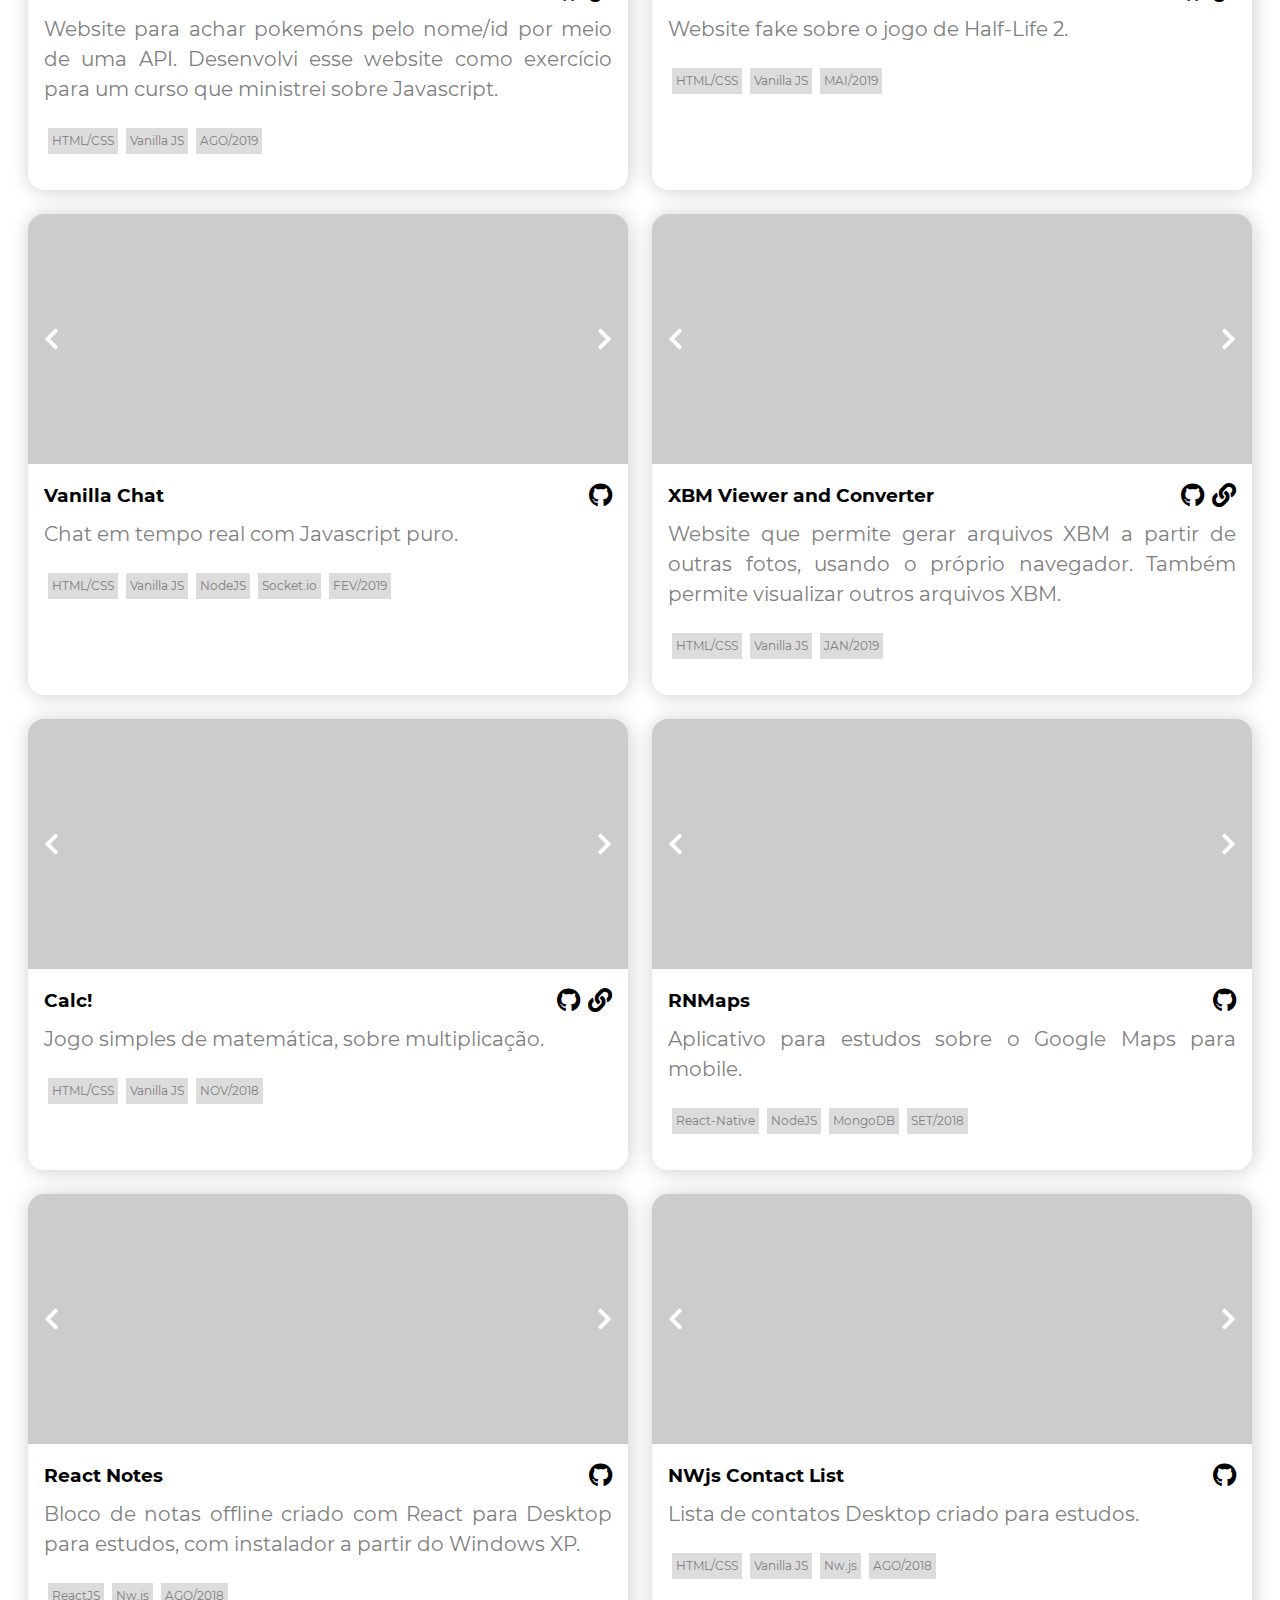
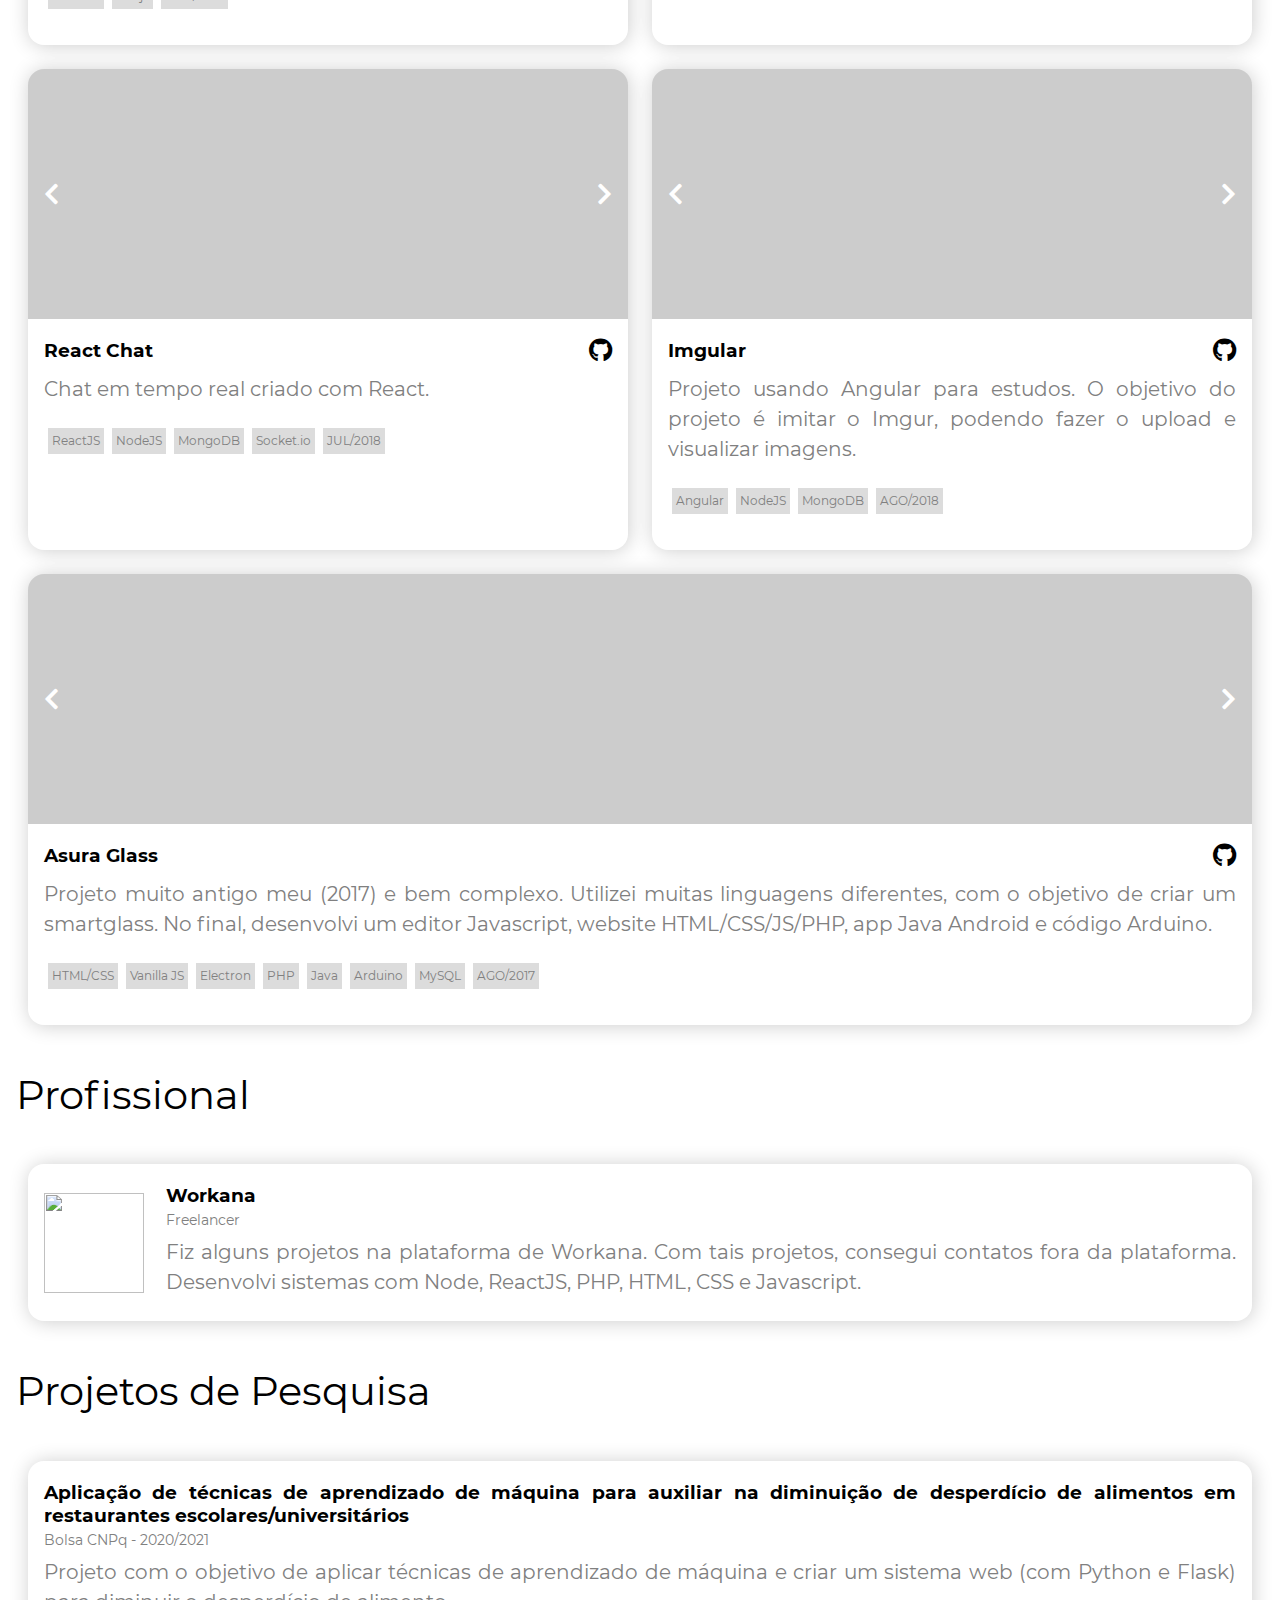
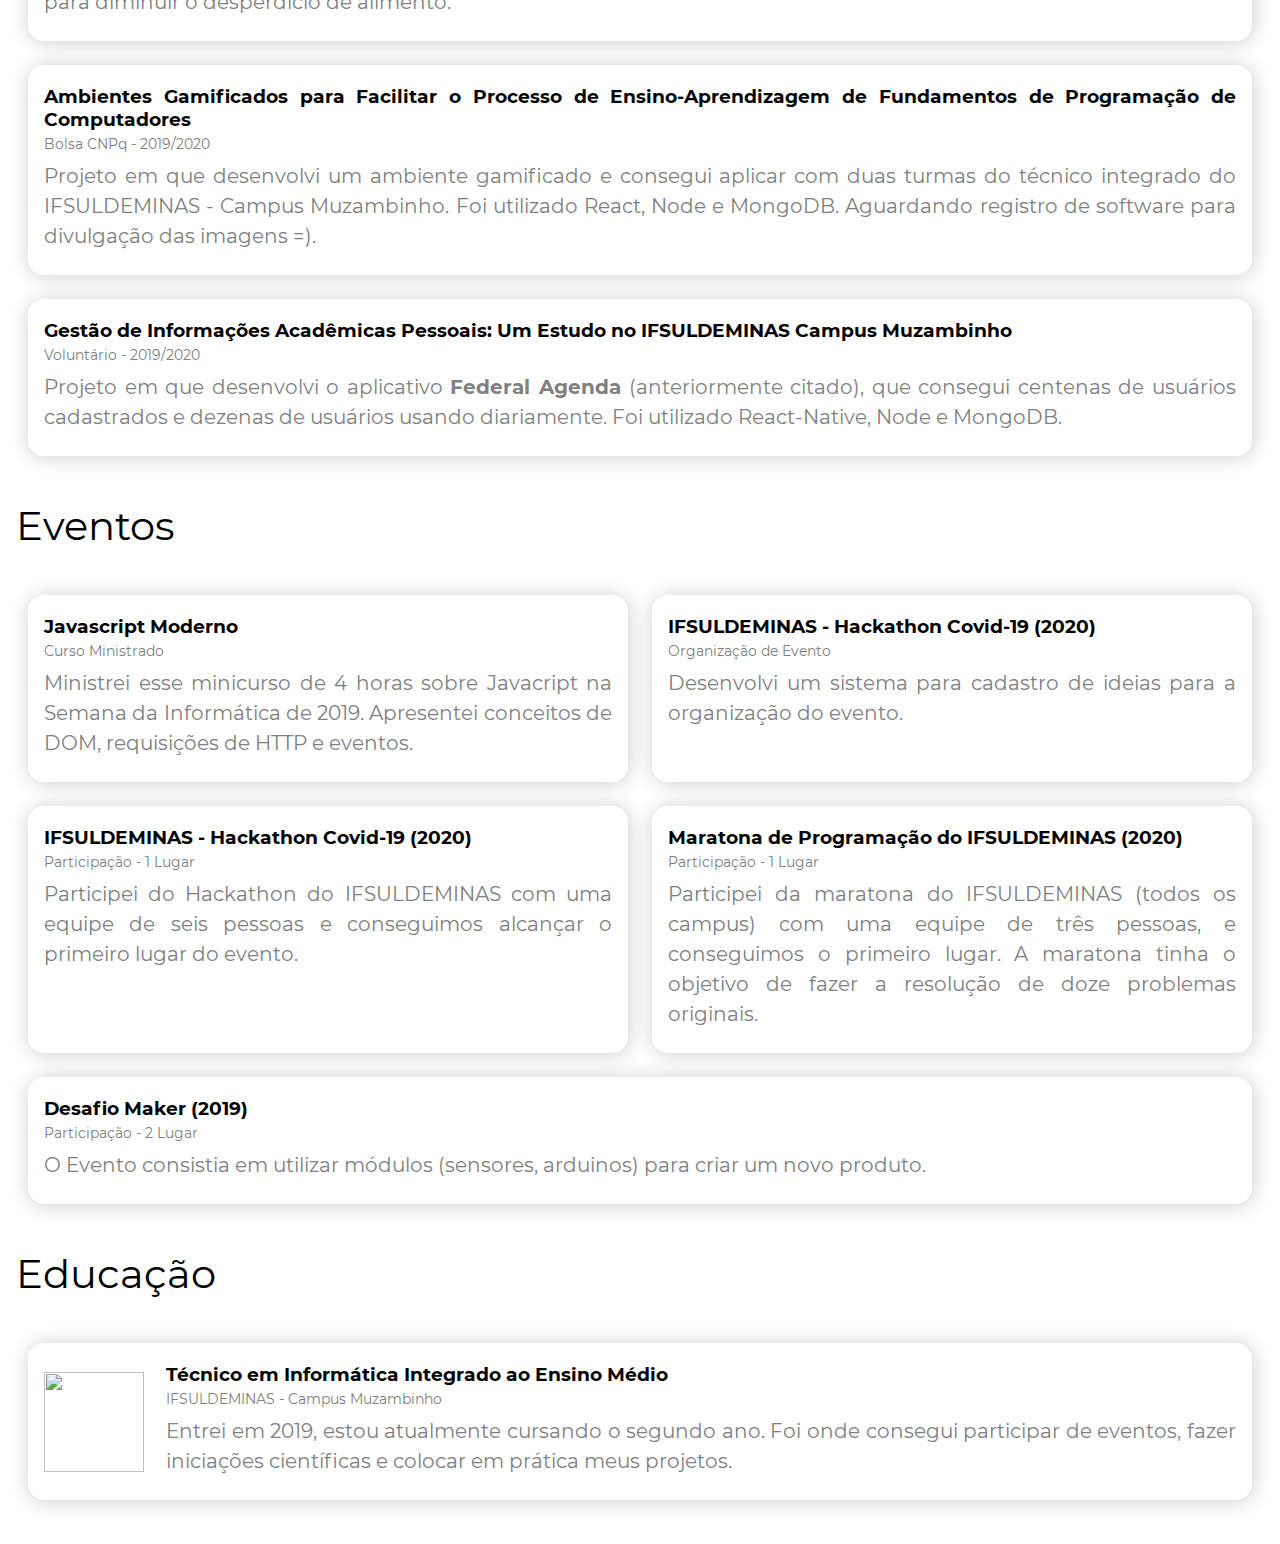
==== commit 3f9f0cfe: "update" ====
--- a/pt/index.html
+++ b/pt/index.html
@@ -169,7 +169,7 @@
               <div>
                 <h3>Workana</h3>
                 <h4>Freelancer</h4>
-                <p>Fiz alguns projetos na plataforma de Workana. Com tais projetos, consegui contatos fora da plataforma.</p>
+                <p>Fiz alguns projetos na plataforma de Workana. Com tais projetos, consegui contatos fora da plataforma. Desenvolvi sistemas com Node, ReactJS, PHP, HTML, CSS e Javascript.</p>
               </div>
             </div>                                              
         </div>          
@@ -181,19 +181,19 @@
           <div class="item">
             <h3>Aplicação de técnicas de aprendizado de máquina para auxiliar na diminuição de desperdício de alimentos em restaurantes escolares/universitários</h3>
             <h4>Bolsa CNPq - 2020/2021</h4>
-            <p>Projeto com o objetivo de aplicar técnicas de aprendizado de máquina para diminuir o desperdício de alimento.</p>
+            <p>Projeto com o objetivo de aplicar técnicas de aprendizado de máquina e criar um sistema web (com Python e Flask) para diminuir o desperdício de alimento.</p>
           </div>
 
           <div class="item">
             <h3>Ambientes Gamificados para Facilitar o Processo de Ensino-Aprendizagem de Fundamentos de Programação de Computadores</h3>
             <h4>Bolsa CNPq - 2019/2020</h4>
-            <p>Projeto em que desenvolvi um ambiente gamificado e consegui aplicar com duas turmas do técnico integrado do IFSULDEMINAS - Campus Muzambinho.</p>
+            <p>Projeto em que desenvolvi um ambiente gamificado e consegui aplicar com duas turmas do técnico integrado do IFSULDEMINAS - Campus Muzambinho. Foi utilizado React, Node e MongoDB. Aguardando registro de software para divulgação das imagens =).</p>
           </div>
 
           <div class="item">
             <h3>Gestão de Informações Acadêmicas Pessoais: Um Estudo no IFSULDEMINAS Campus Muzambinho</h3>
             <h4>Voluntário - 2019/2020</h4>
-            <p>Projeto em que desenvolvi o aplicativo <a href="https://play.google.com/store/apps/details?id=com.federalagenda">Federal Agenda</a>, que consegui centenas de usuários cadastrados e dezenas de usuários usando diariamente.</p>
+            <p>Projeto em que desenvolvi o aplicativo <a href="https://play.google.com/store/apps/details?id=com.federalagenda">Federal Agenda</a> (anteriormente citado), que consegui centenas de usuários cadastrados e dezenas de usuários usando diariamente. Foi utilizado React-Native, Node e MongoDB.</p>
           </div>          
         </div>
       </section>
@@ -237,7 +237,7 @@
               <div>
                 <h3>Técnico em Informática Integrado ao Ensino Médio</h3>
                 <h4>IFSULDEMINAS - Campus Muzambinho</h4>
-                <p>Entrei em 2019, estou atualmente cursando o segundo ano.</p>
+                <p>Entrei em 2019, estou atualmente cursando o segundo ano. Foi onde consegui participar de eventos, fazer iniciações científicas e colocar em prática meus projetos.</p>
               </div>
             </div>                                              
         </div>        
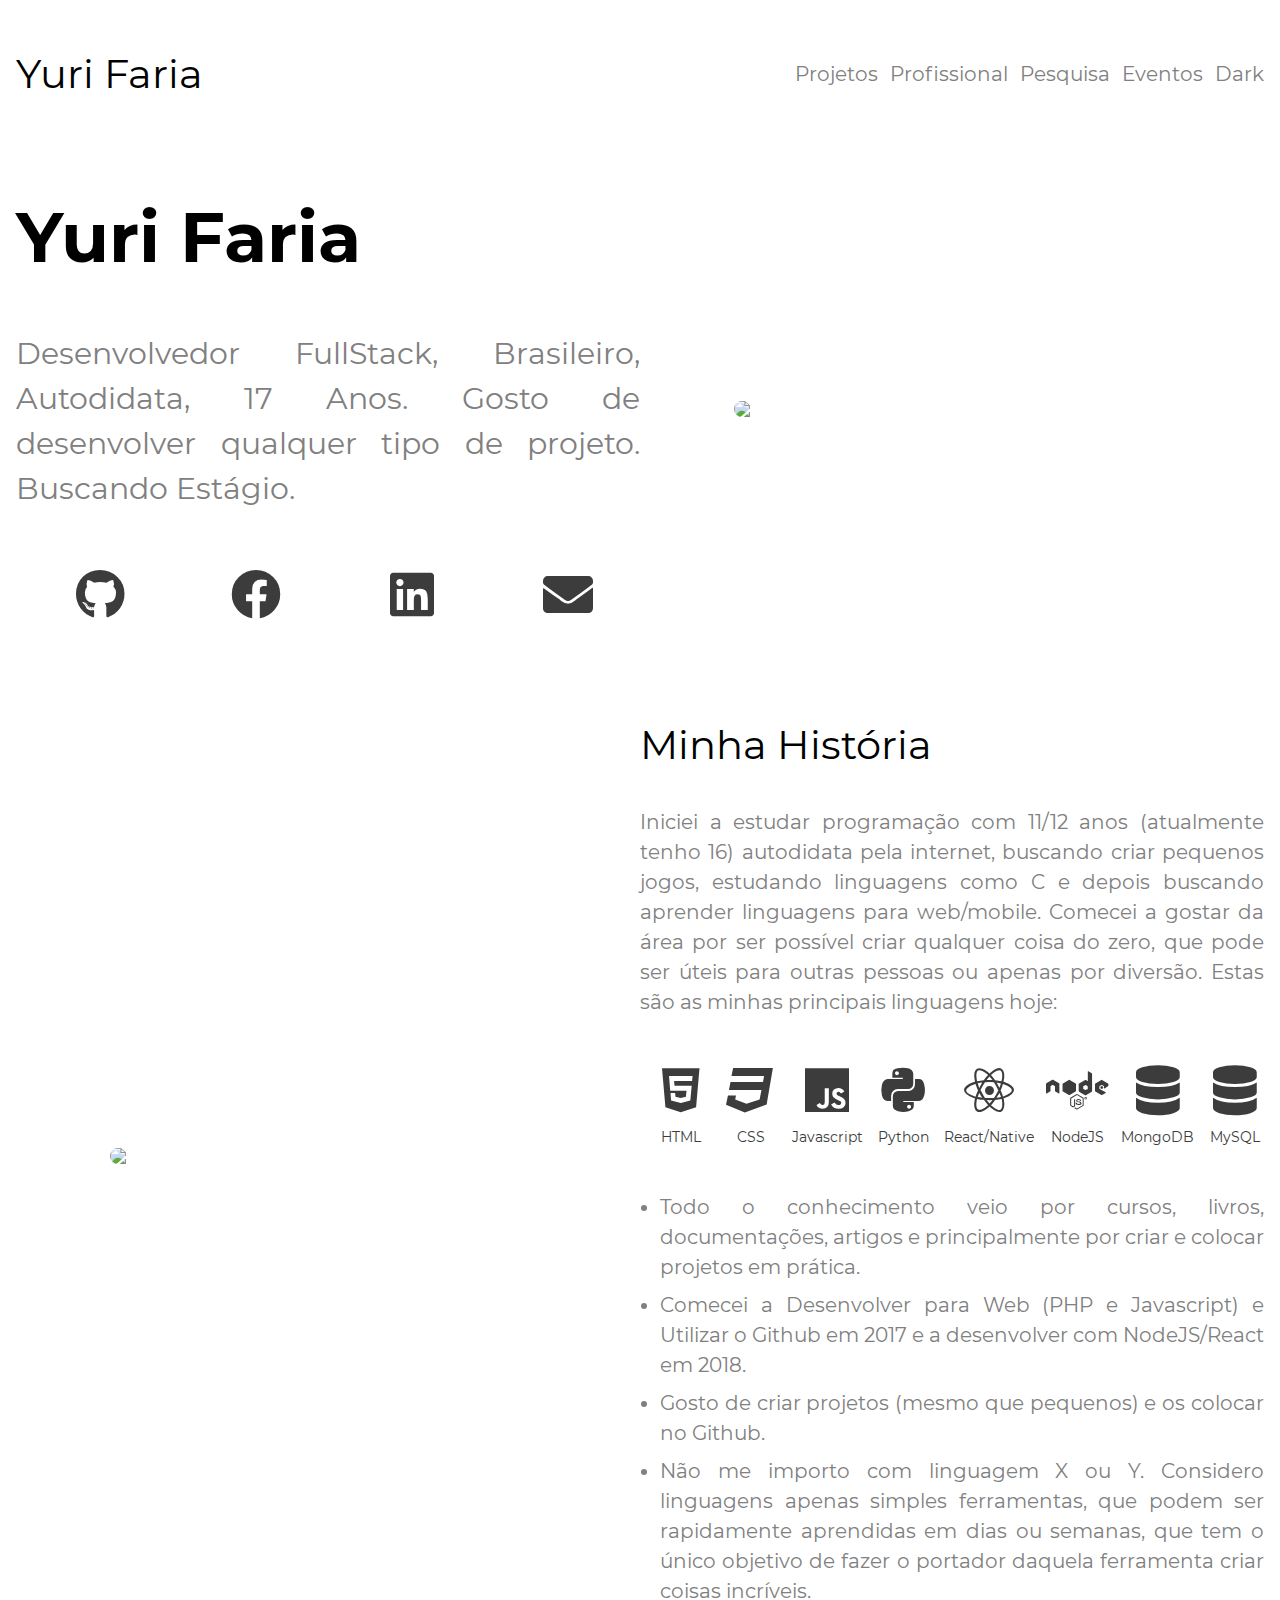
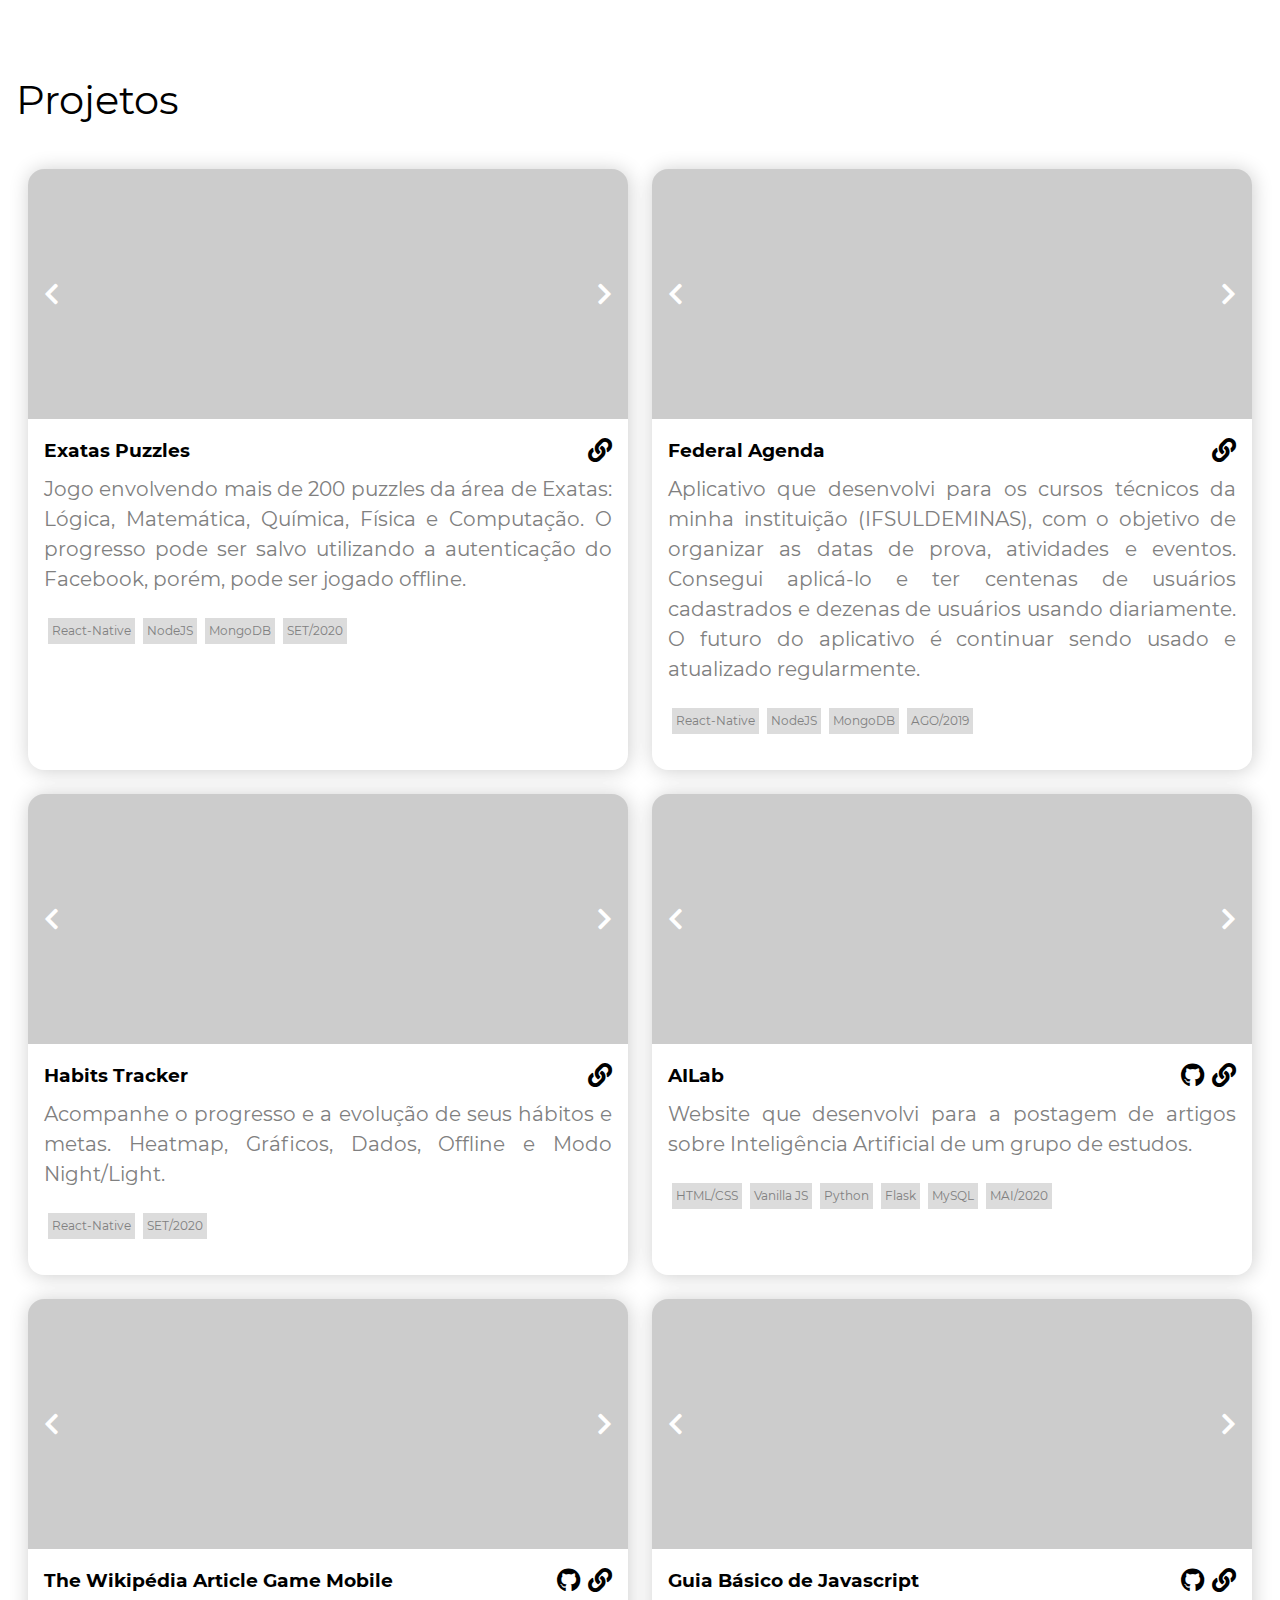
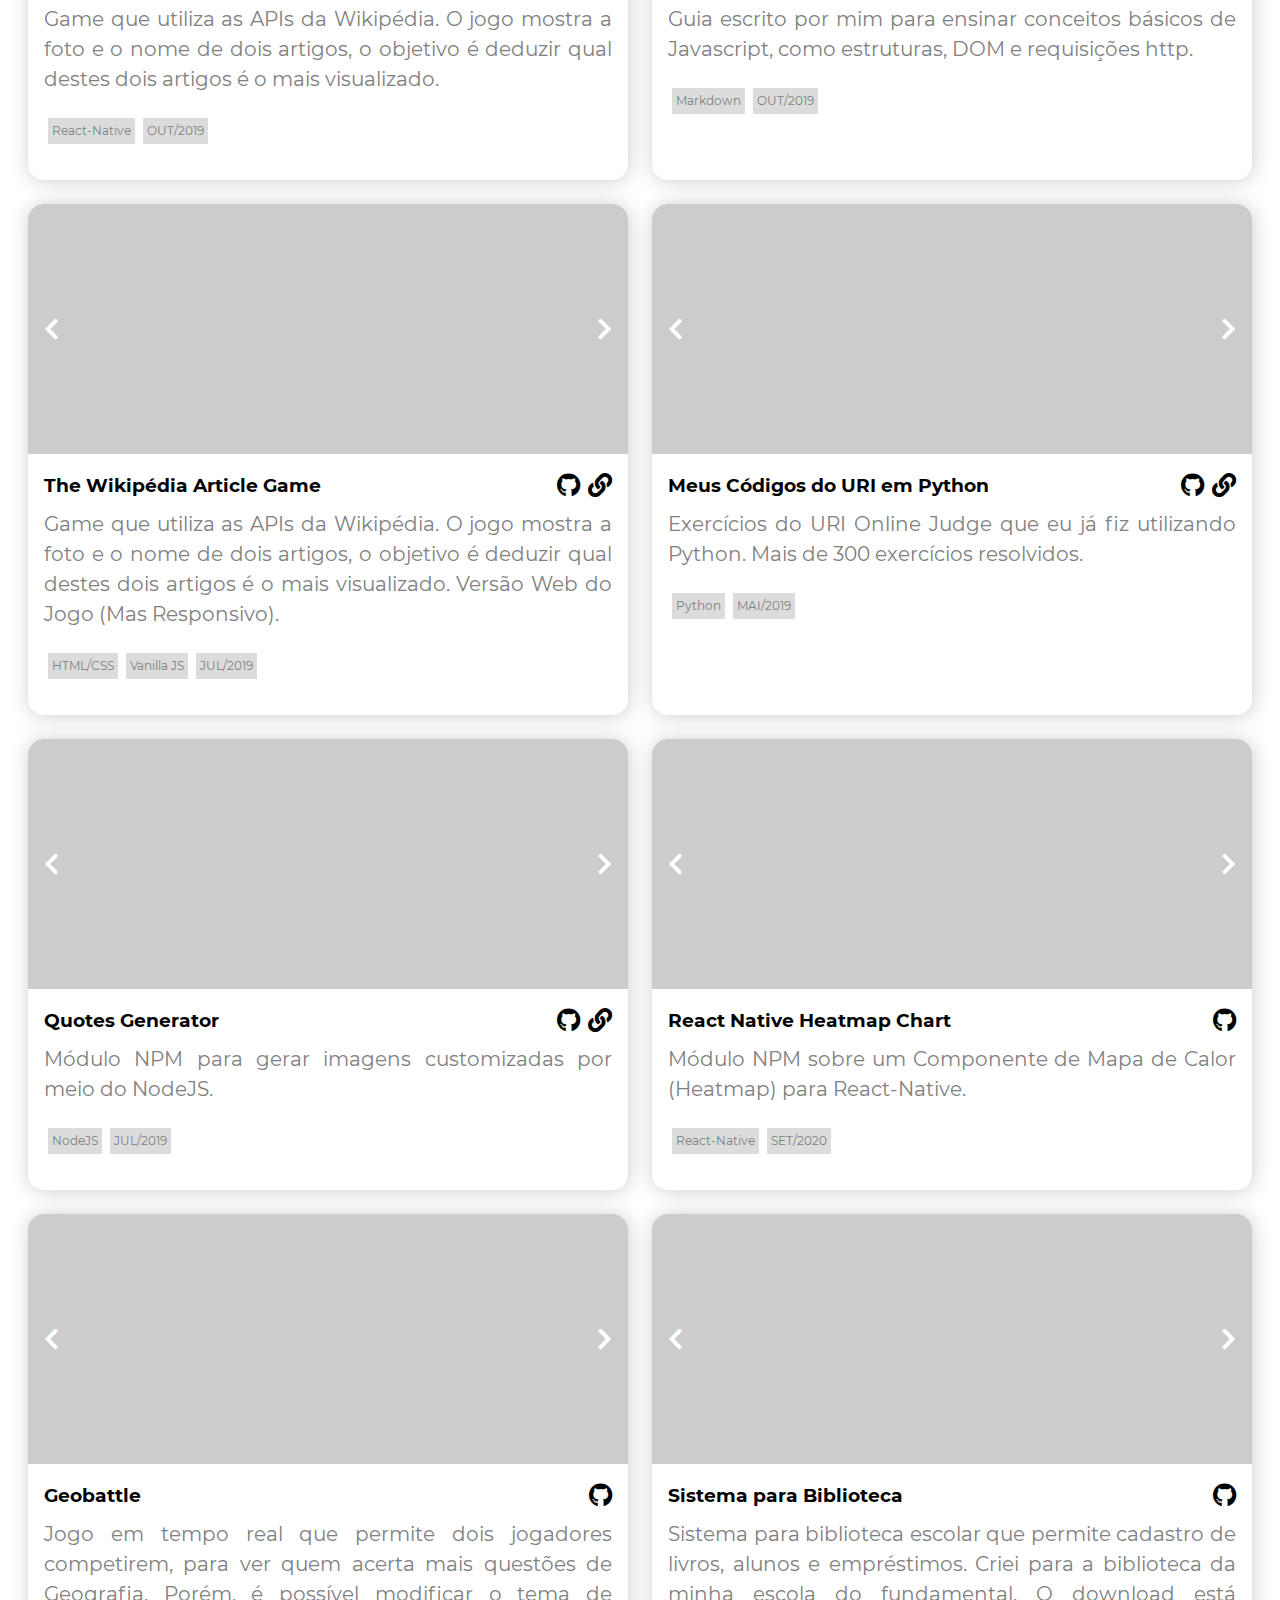
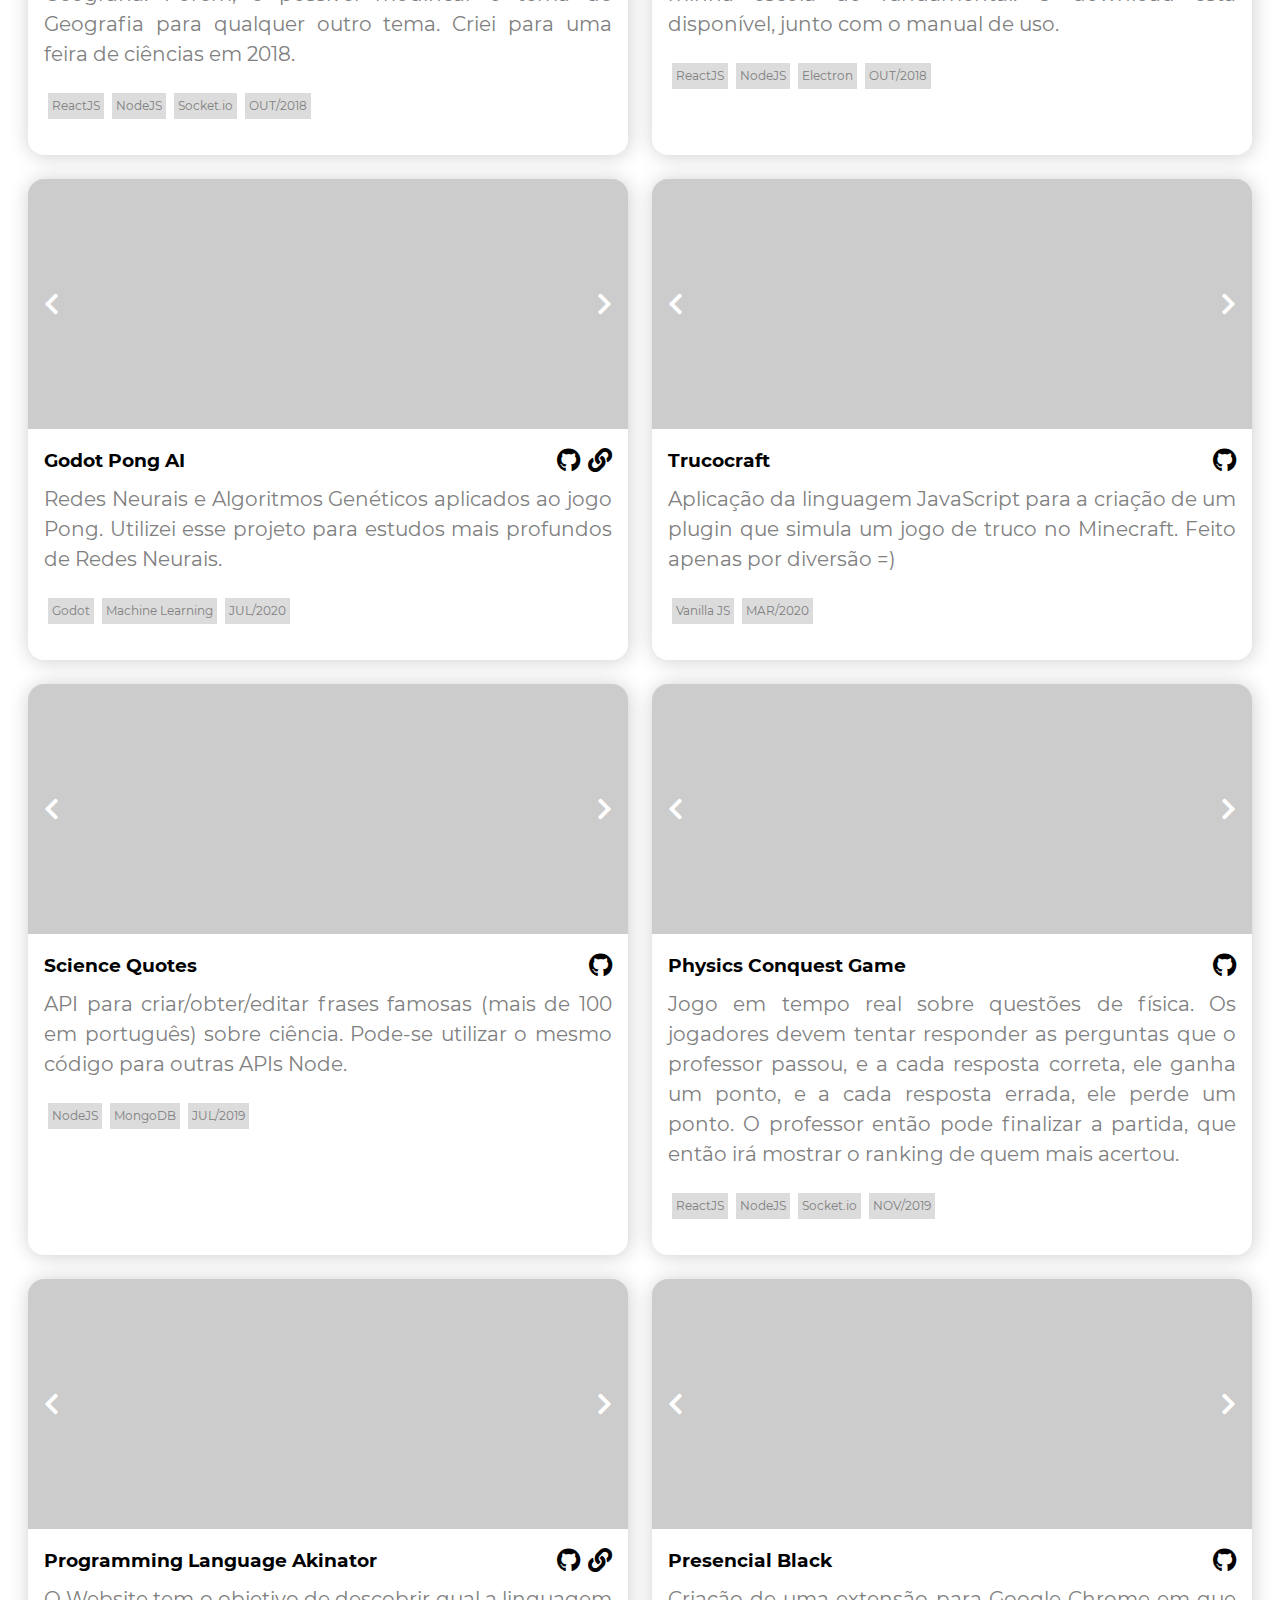
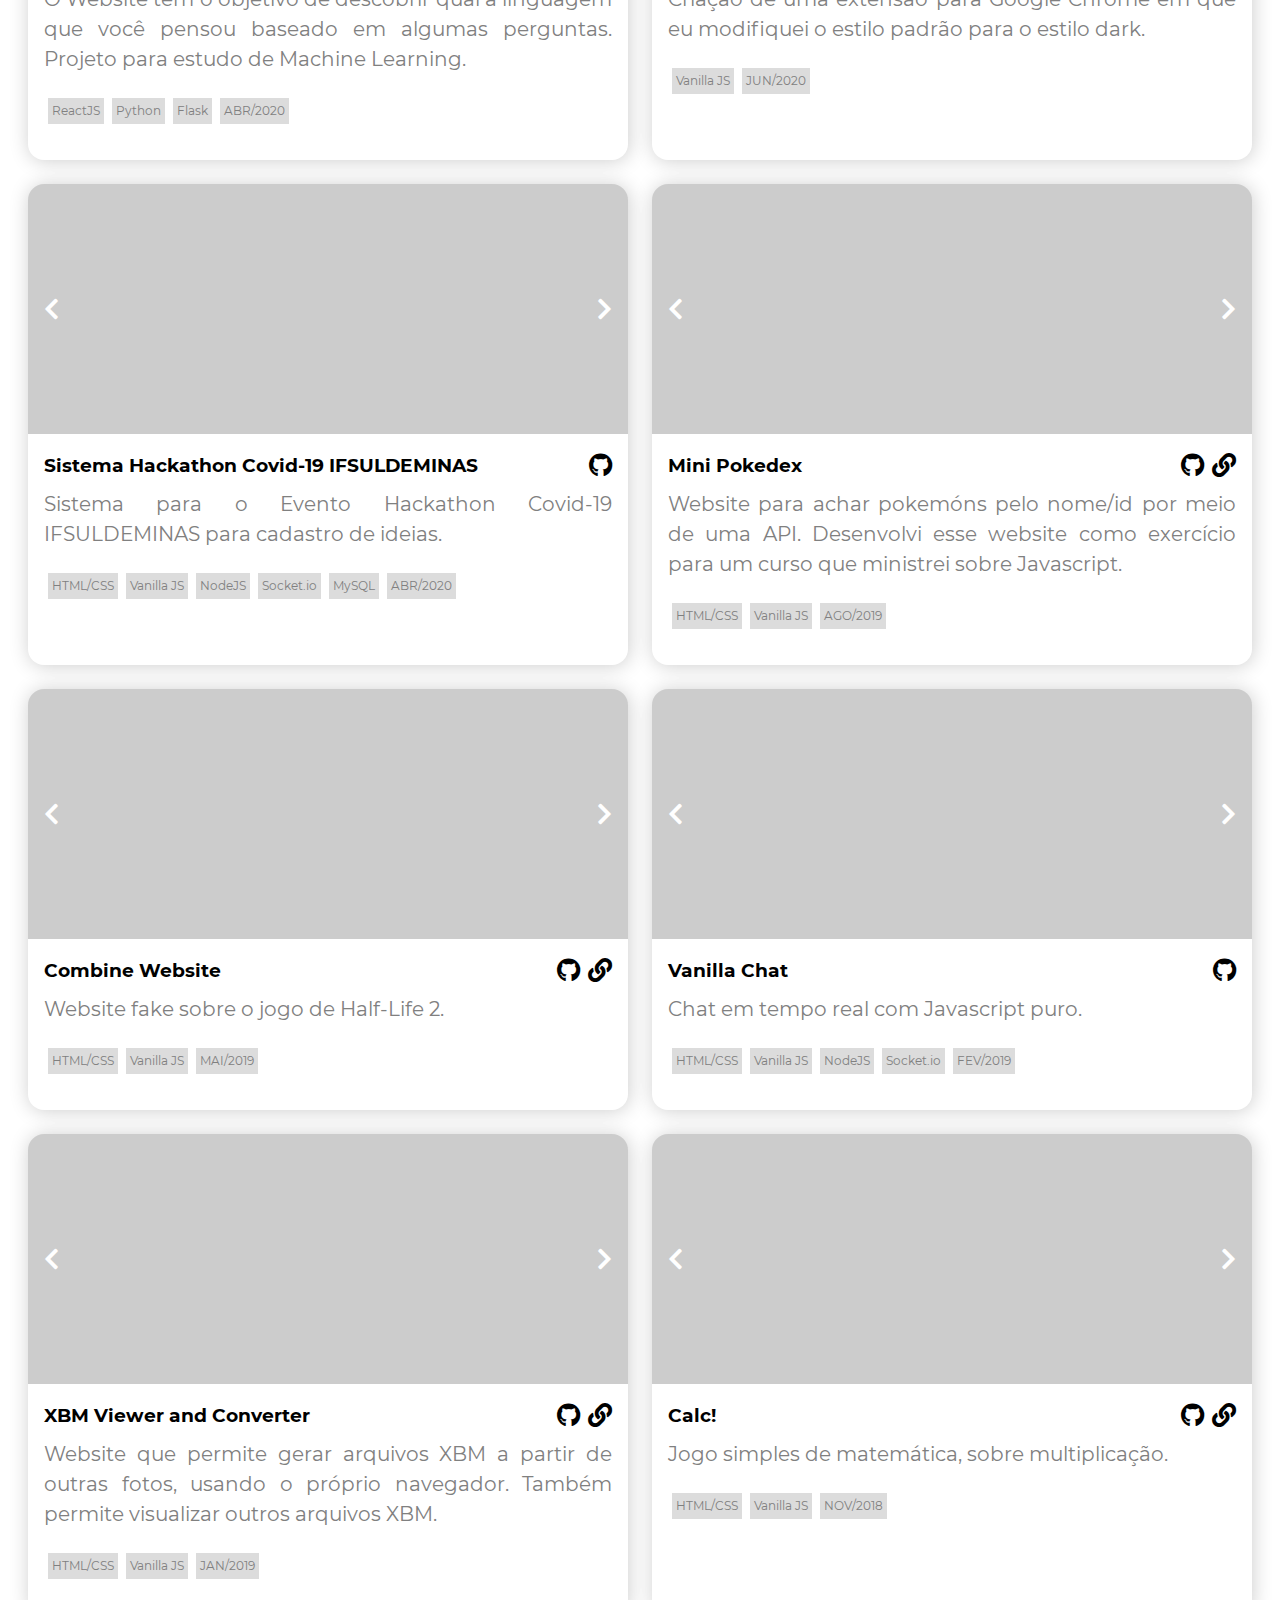
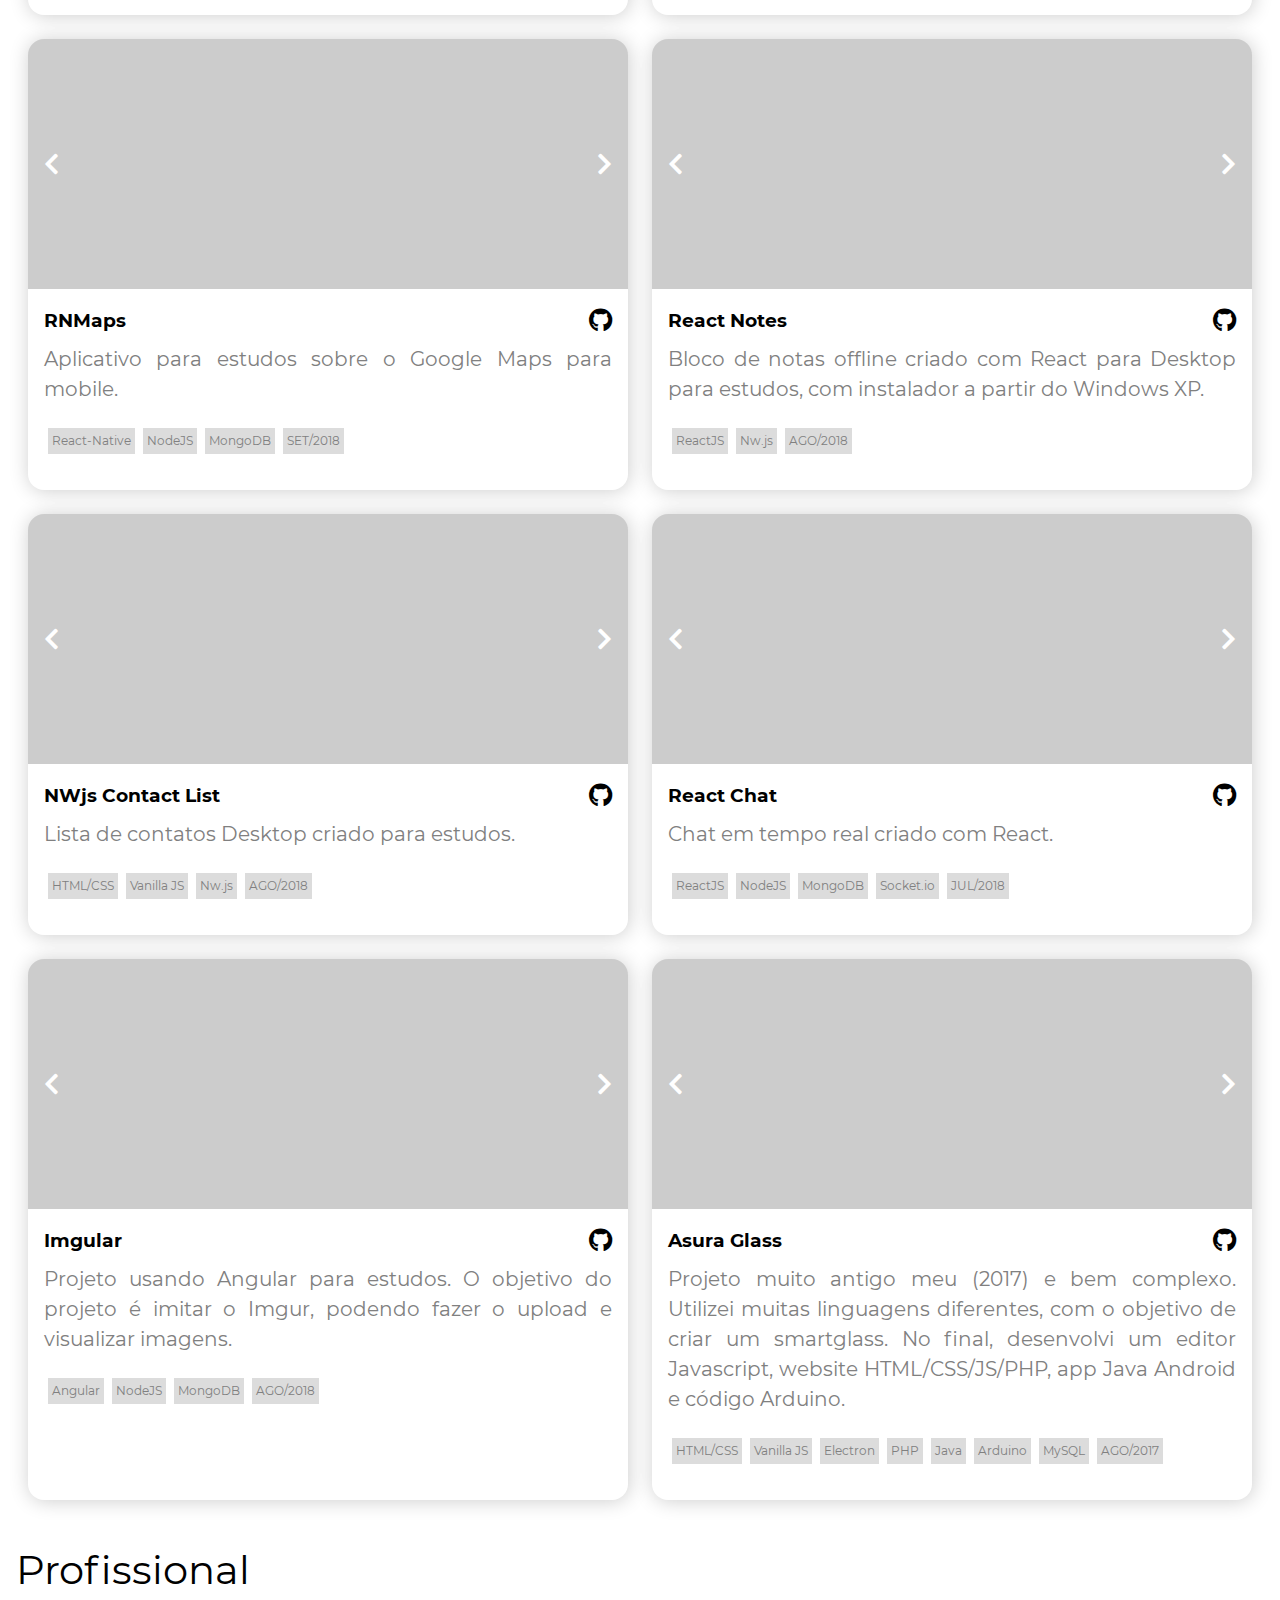
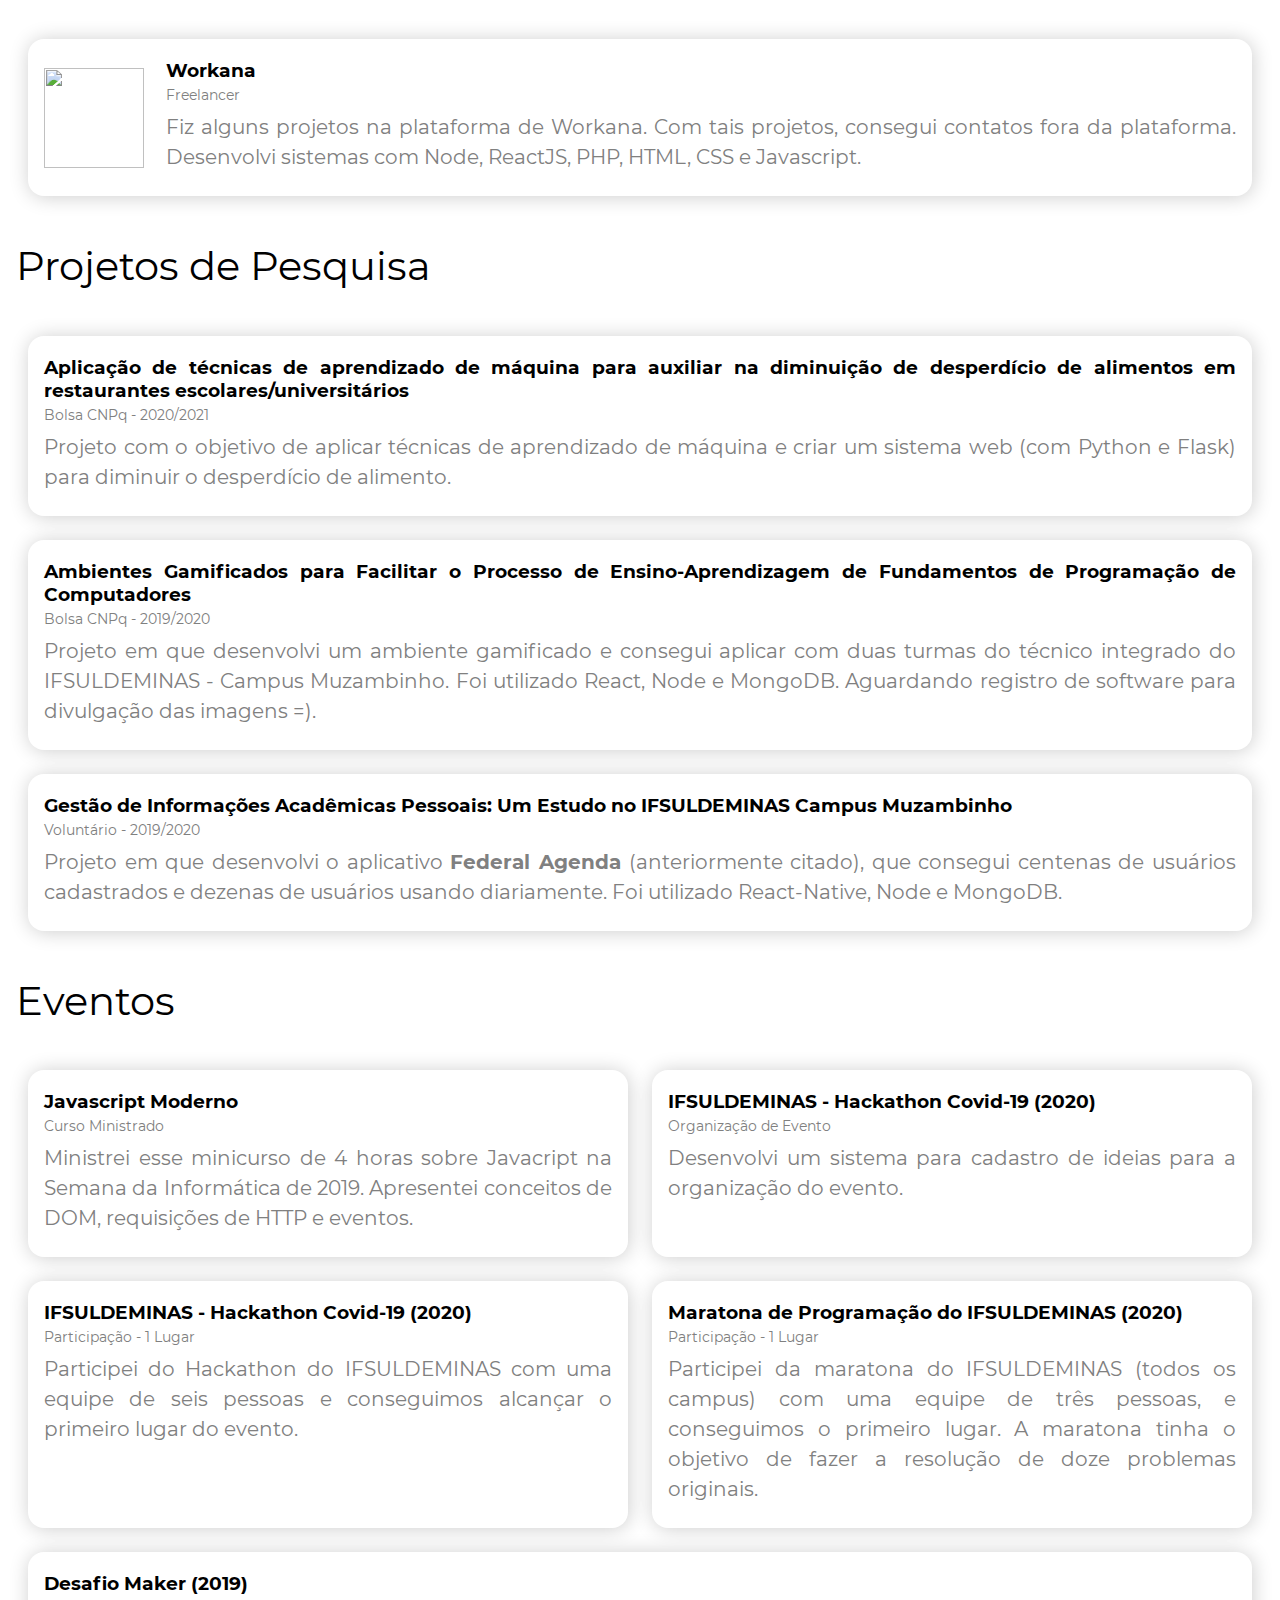
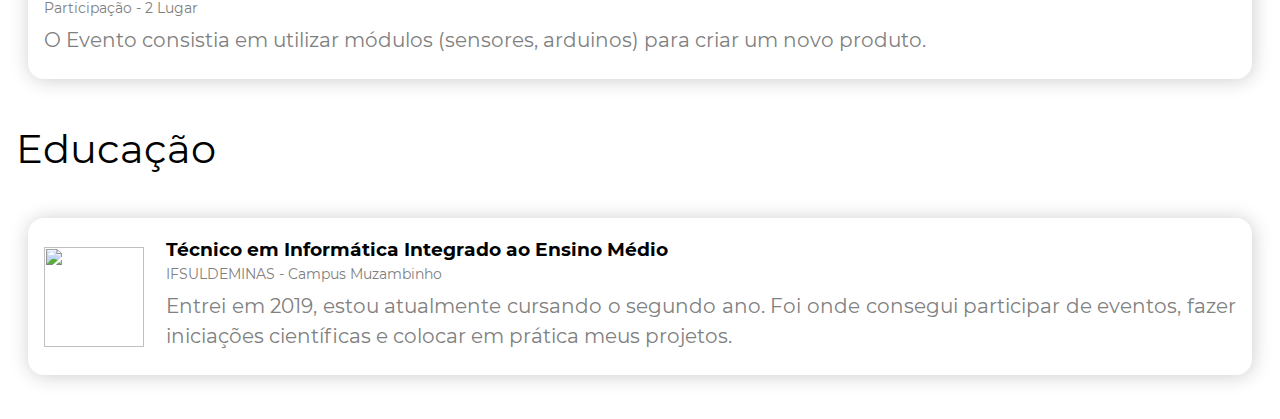
==== commit 3dbac1ab: "old" ====
--- a/pt/index.html
+++ b/pt/index.html
@@ -11,7 +11,7 @@
     <meta name="viewport" content="width=device-width, initial-scale=1, user-scalable=0, shrink-to-fit=no">
 
     <meta itemprop="name" content="Yuri Faria - Desenvolvedor FullStack">
-    <meta name="description" content="Desenvolvedor FullStack, Brasileiro, Autodidata, 16 Anos. Gosto de desenvolver qualquer tipo de projeto."/>
+    <meta name="description" content="Desenvolvedor FullStack, Brasileiro, Autodidata, 17 Anos. Gosto de desenvolver qualquer tipo de projeto."/>
     <meta name="language" content="PT">
     <meta name="author" content="Yuri Faria, yuri.yurifaria@gmail.com">
     <meta name="url" content="https://windows87.github.io/pt">
@@ -19,13 +19,13 @@
     <meta property="og:title" content="Yuri Faria - Desenvolvedor FullStack"/>
     <meta property="og:type" content="website">
     <meta property="og:url" content="https://windows87.github.io/pt"/>
-    <meta property="og:description" content="Desenvolvedor FullStack, Brasileiro, Autodidata, 16 Anos. Gosto de desenvolver qualquer tipo de projeto."/>
+    <meta property="og:description" content="Desenvolvedor FullStack, Brasileiro, Autodidata, 17 Anos. Gosto de desenvolver qualquer tipo de projeto."/>
     <meta property="og:email" content="yuri.yurifaria@gmail.com"/>
     <meta property="og:image" content="https://media1.giphy.com/media/LmNwrBhejkK9EFP504/200.gif" />
 
     <meta property="twitter:image" content="https://media1.giphy.com/media/LmNwrBhejkK9EFP504/200.gif" />
     <meta property="twitter:title" content="Yuri Faria - Desenvolvedor FullStack" />
-    <meta property="twitter:description" content="Desenvolvedor FullStack, Brasileiro, Autodidata, 16 Anos. Gosto de desenvolver qualquer tipo de projeto." />
+    <meta property="twitter:description" content="Desenvolvedor FullStack, Brasileiro, Autodidata, 17 Anos. Gosto de desenvolver qualquer tipo de projeto." />
     <meta name="theme-color" content="#fff">
 
     <script async src="https://www.googletagmanager.com/gtag/js?id=UA-143577501-1"></script>
@@ -55,7 +55,7 @@
     <section class="section-vertical first-section">
       <div class="section-block">
         <h1>Yuri Faria</h1>
-        <p class="first-p">Desenvolvedor FullStack, Brasileiro, Autodidata, 16 Anos. Gosto de desenvolver qualquer tipo de projeto. Buscando Estágio.</p>
+        <p class="first-p">Desenvolvedor FullStack, Brasileiro, Autodidata, 17 Anos. Gosto de desenvolver qualquer tipo de projeto. Buscando Estágio.</p>
         <ul class="vertical-ul">
             <li>
               <a href="https://github.com/Windows87" target="_blank"><i class="fab fa-github"></i></a>
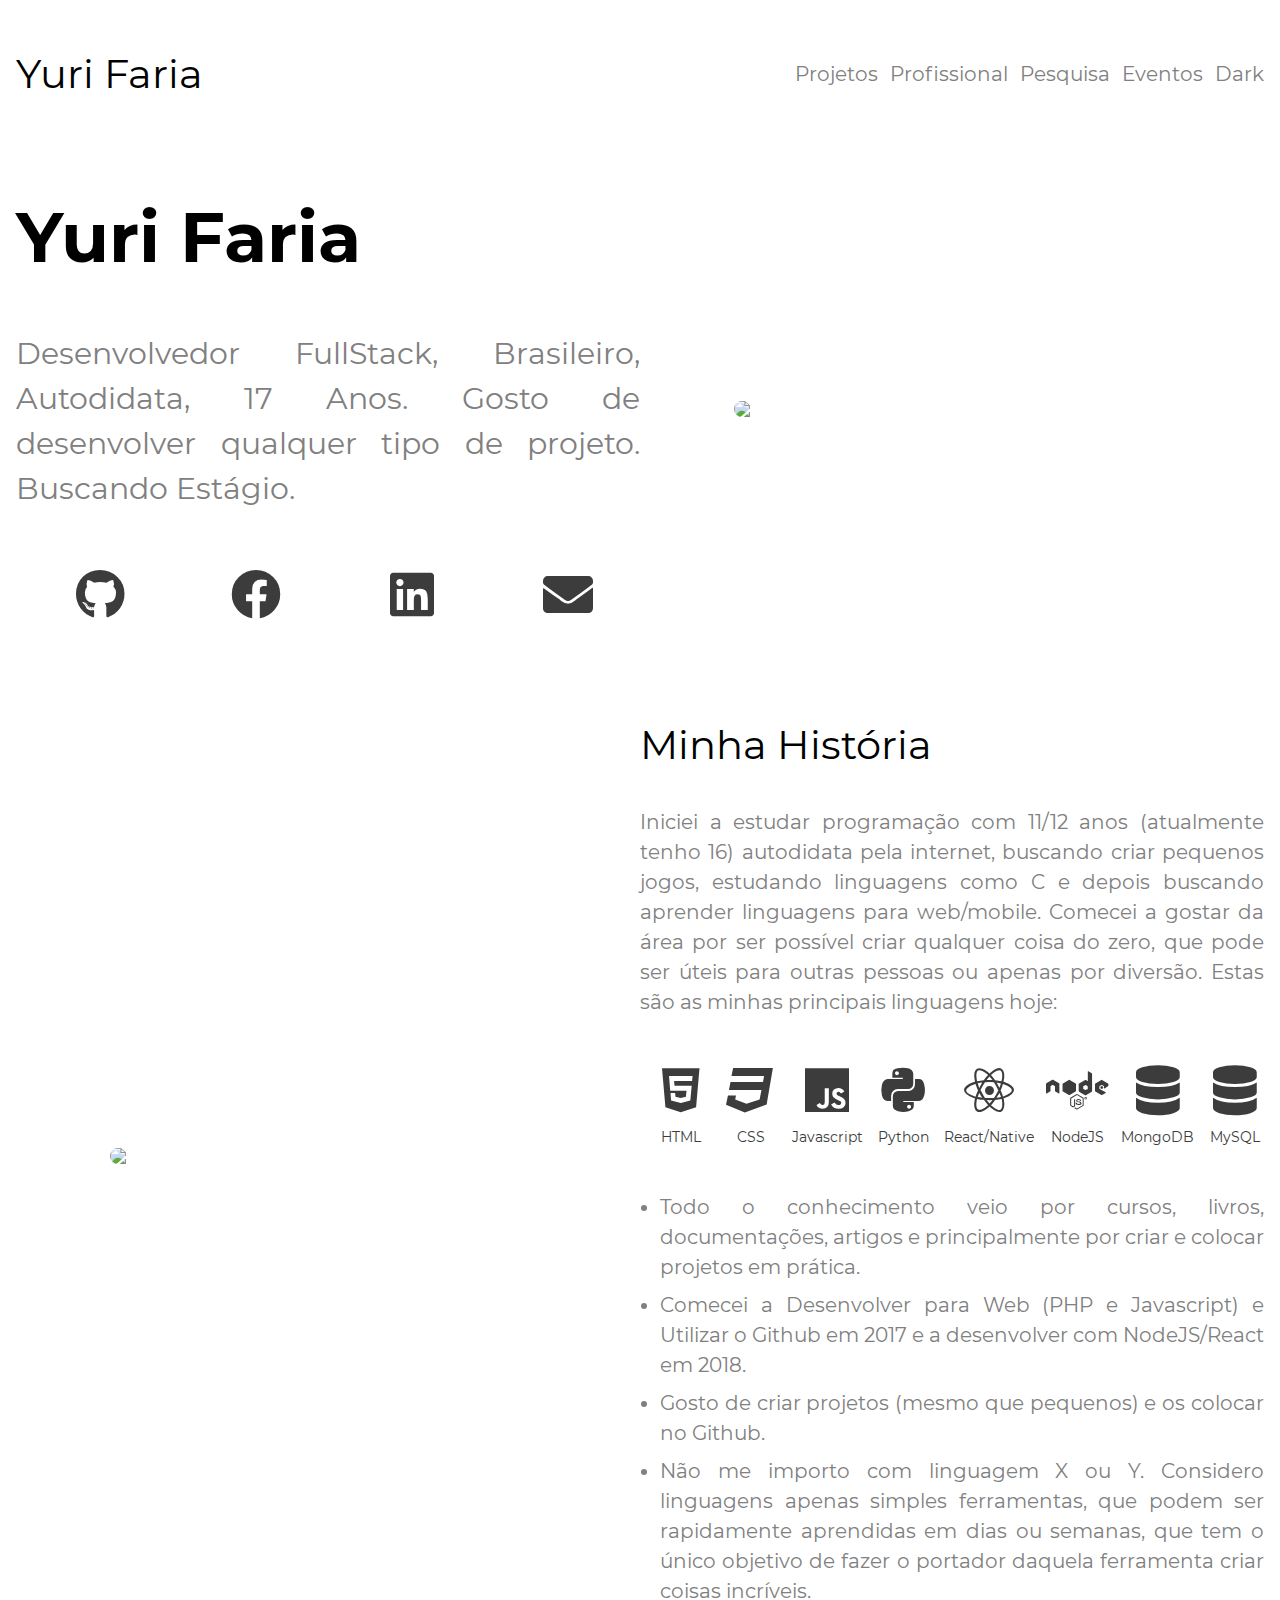
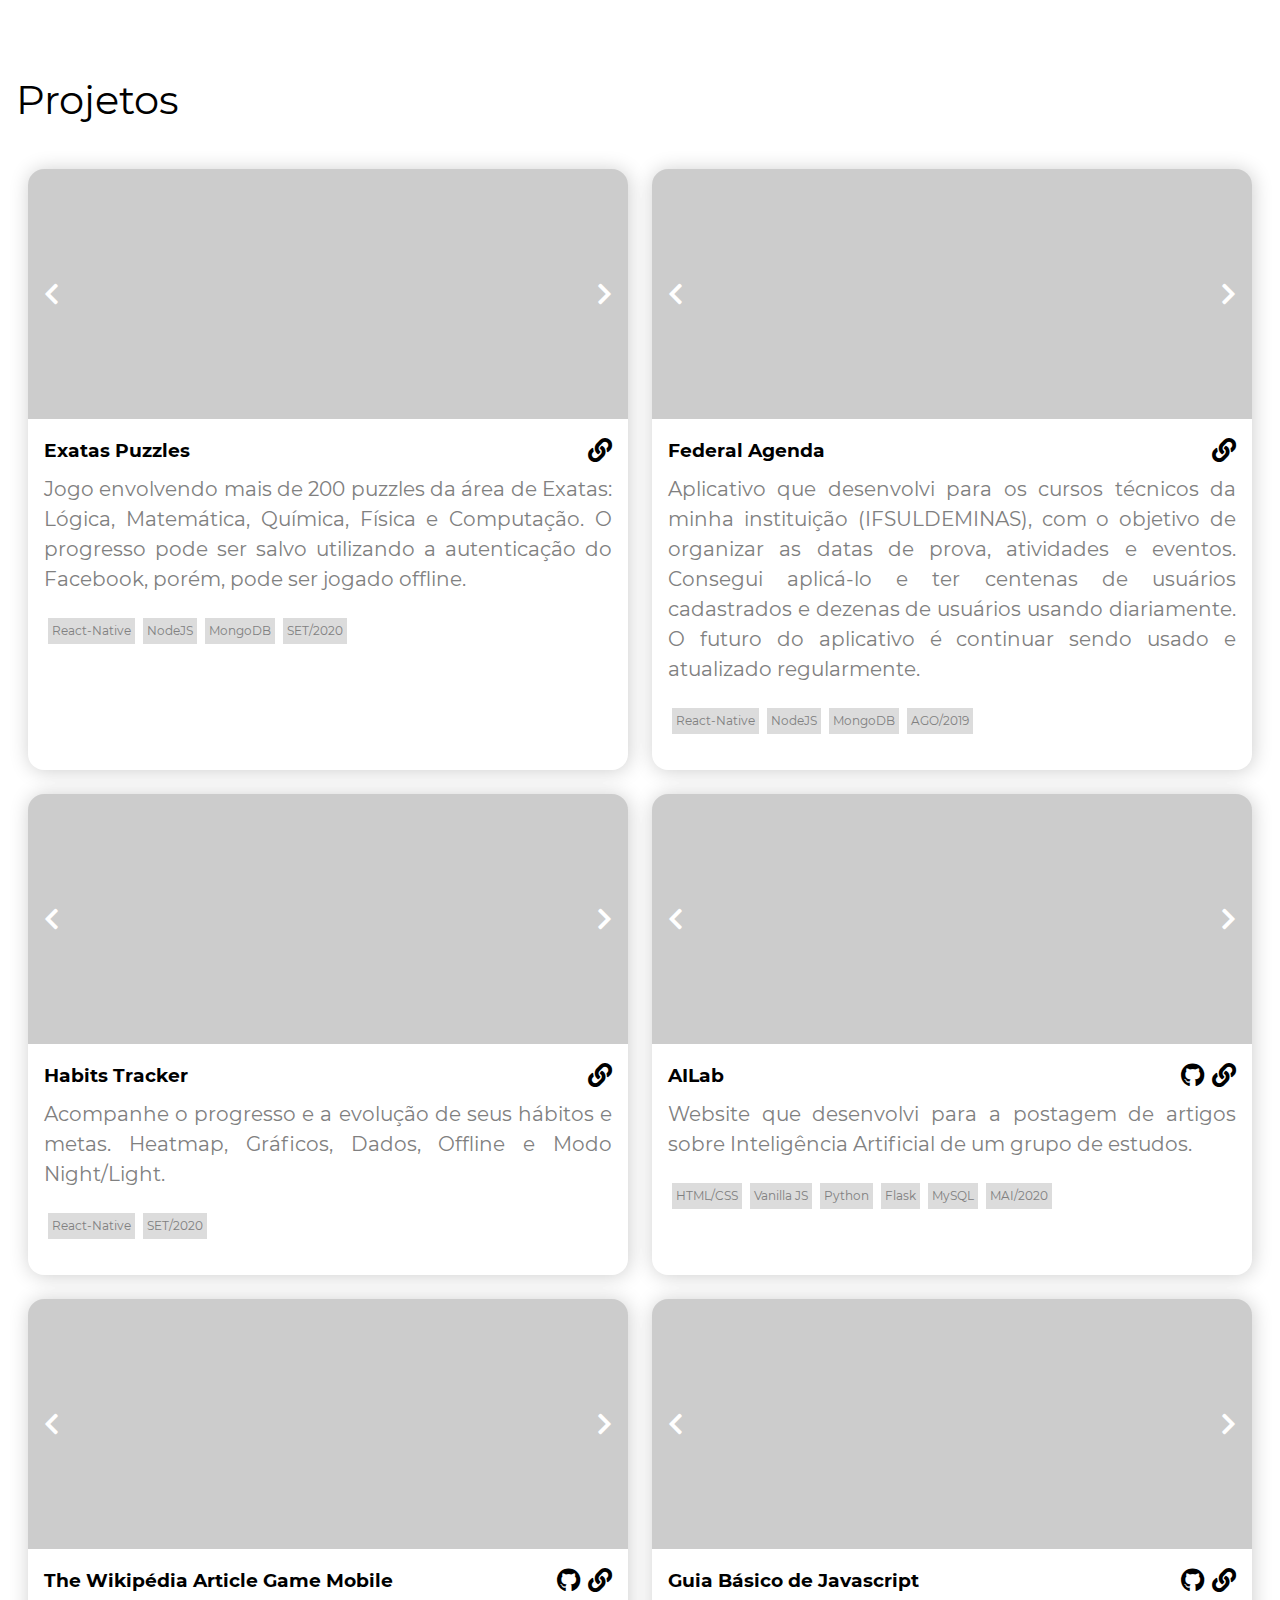
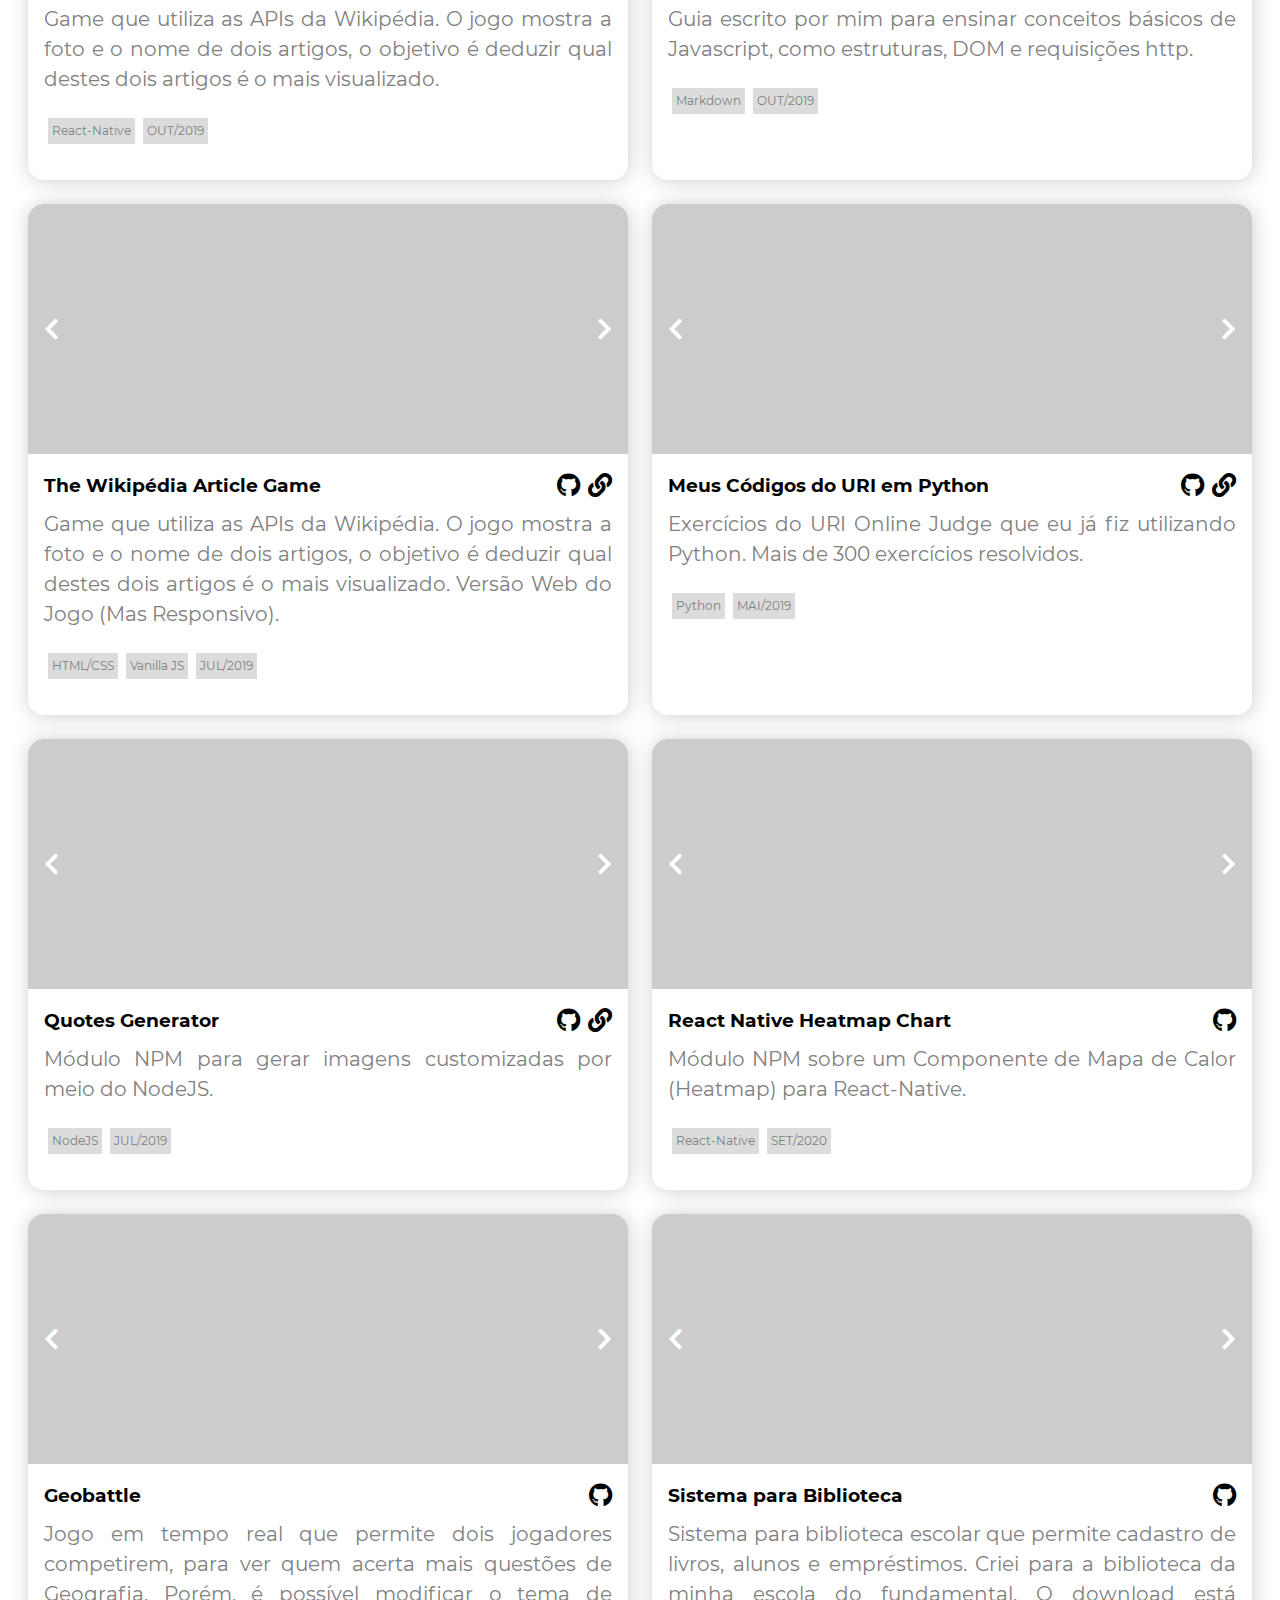
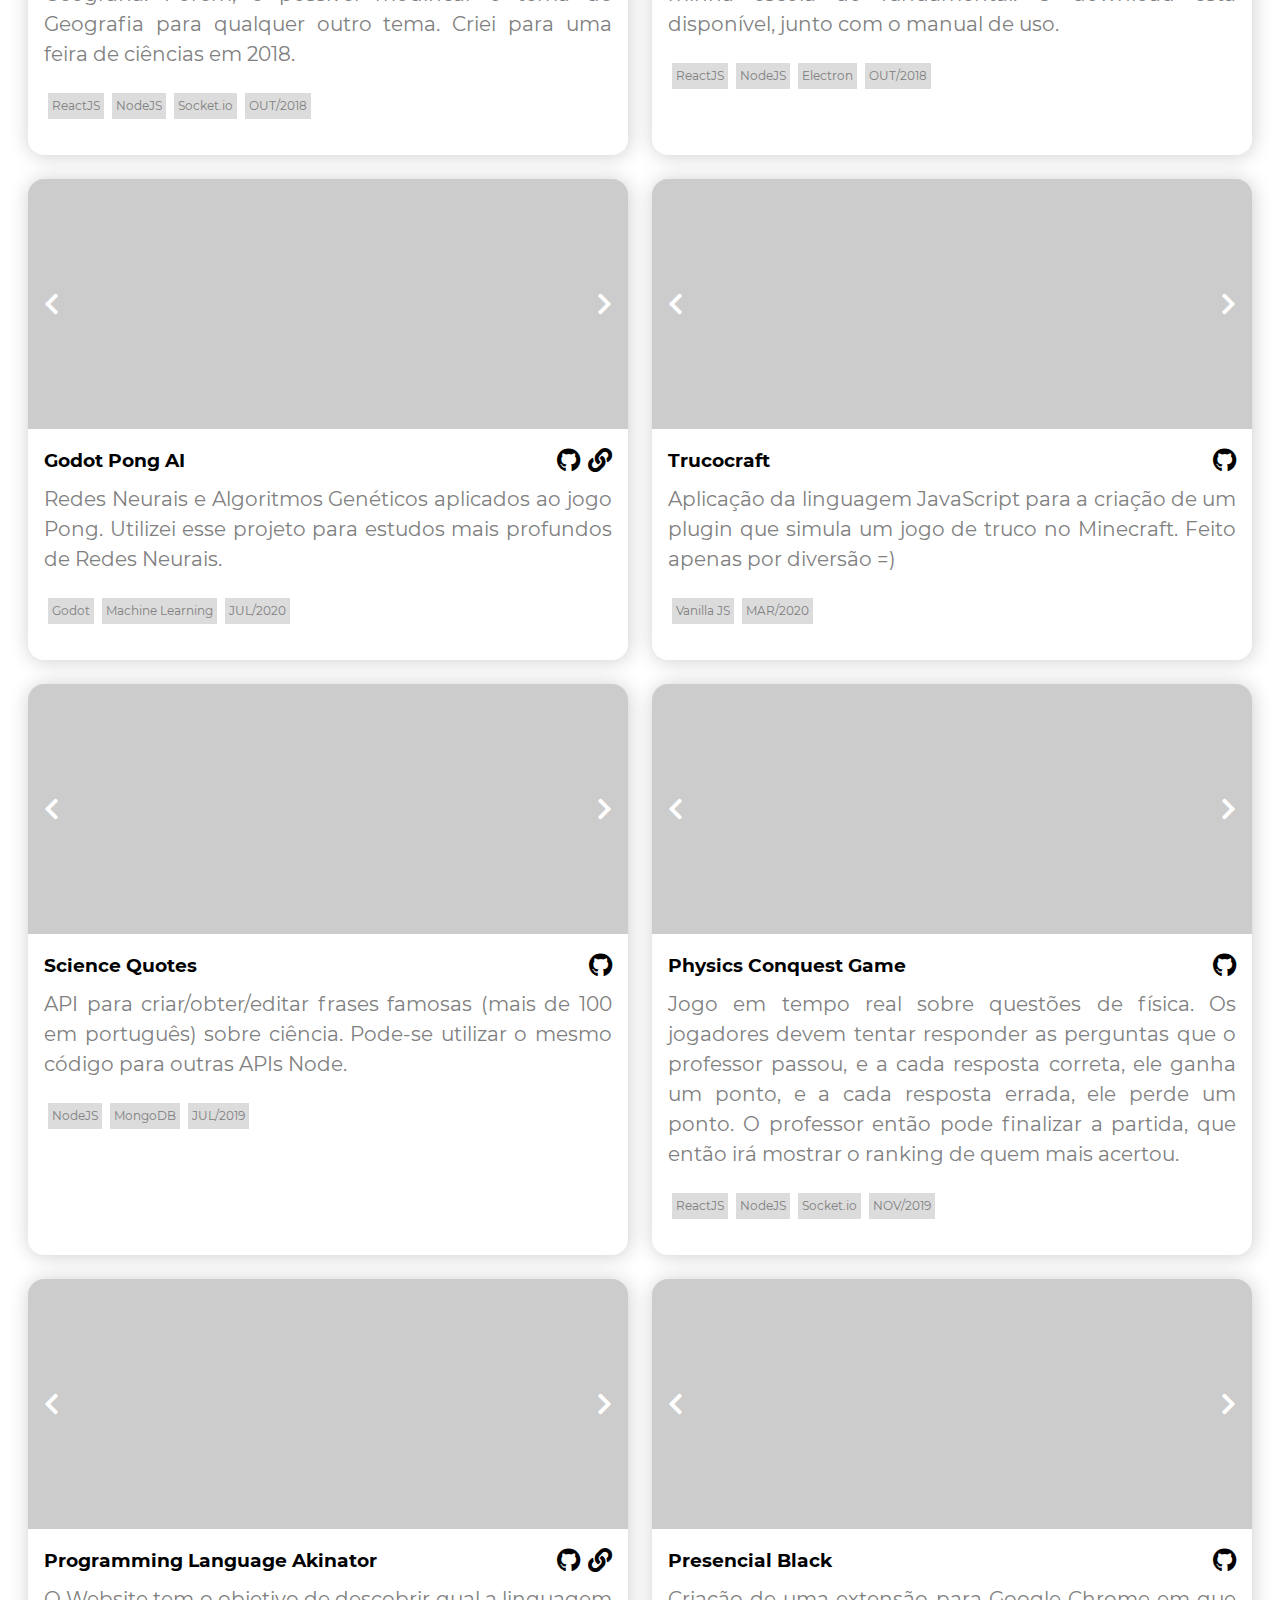
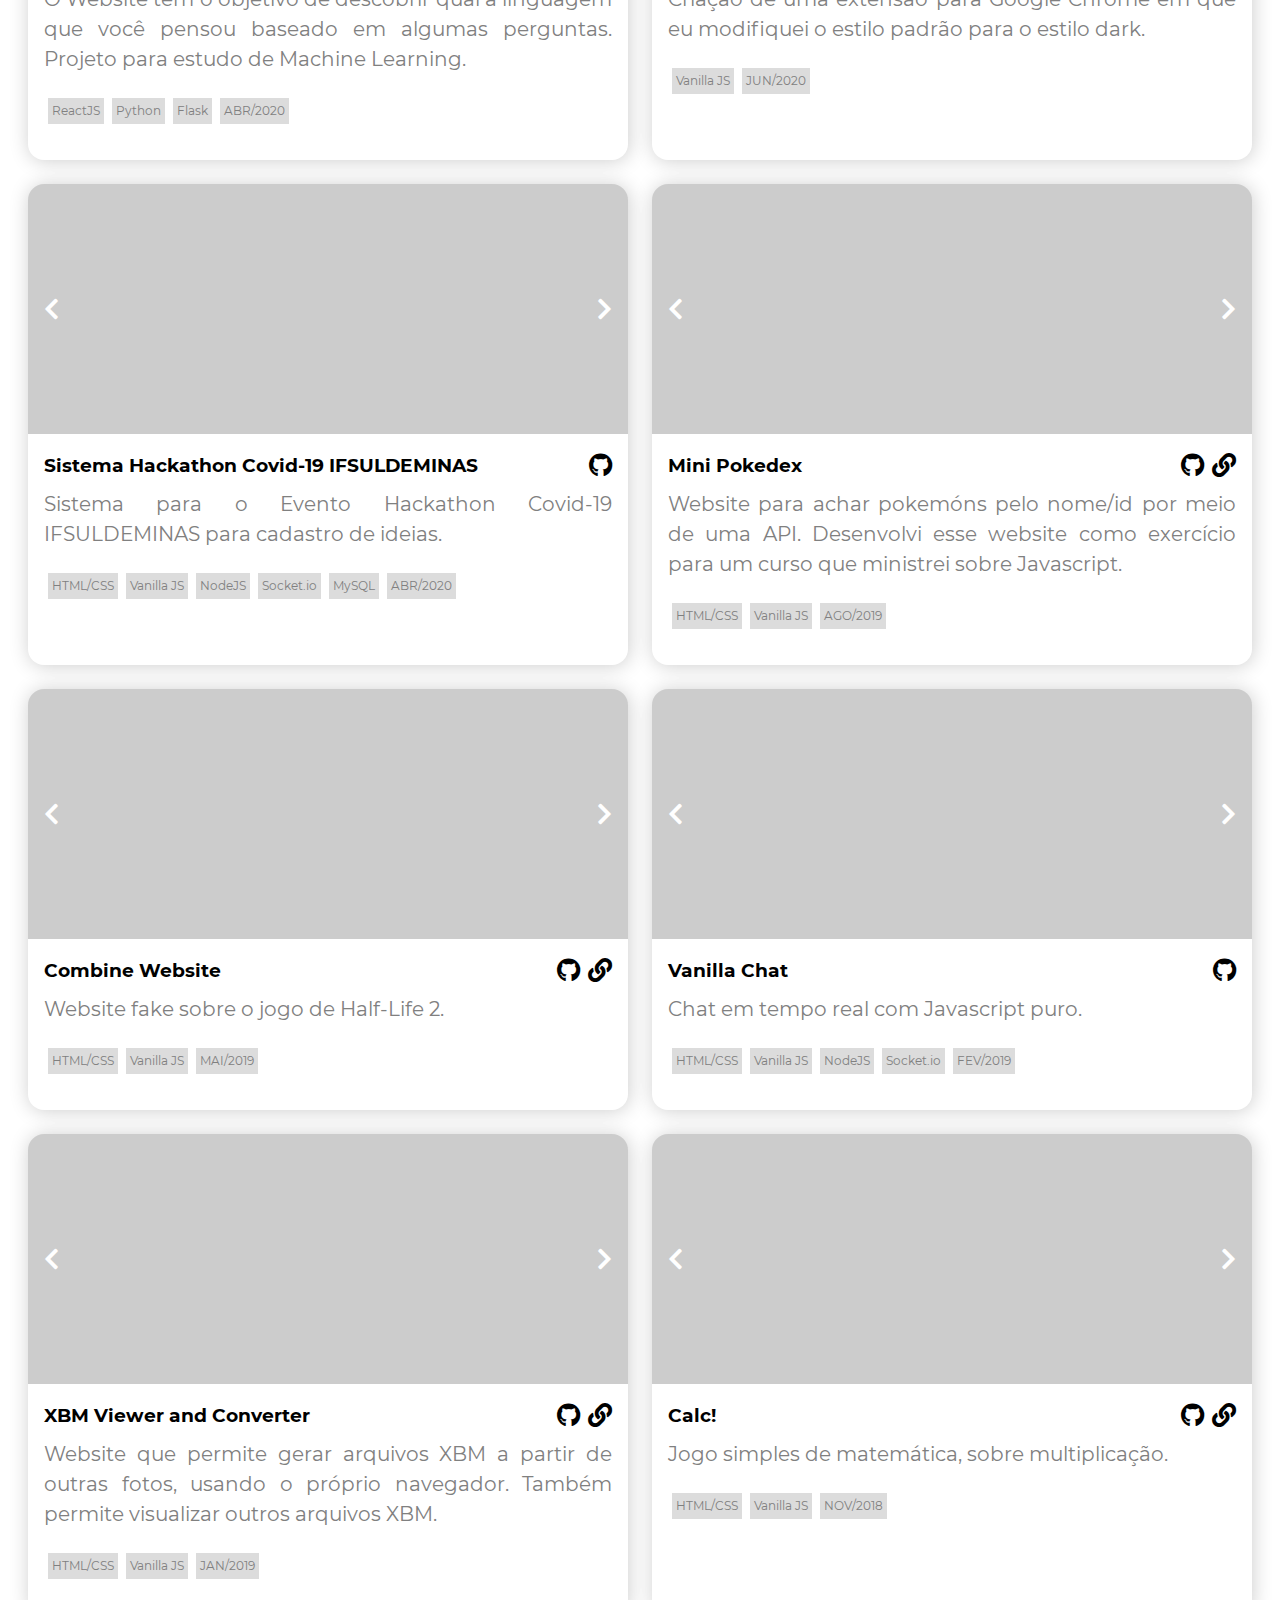
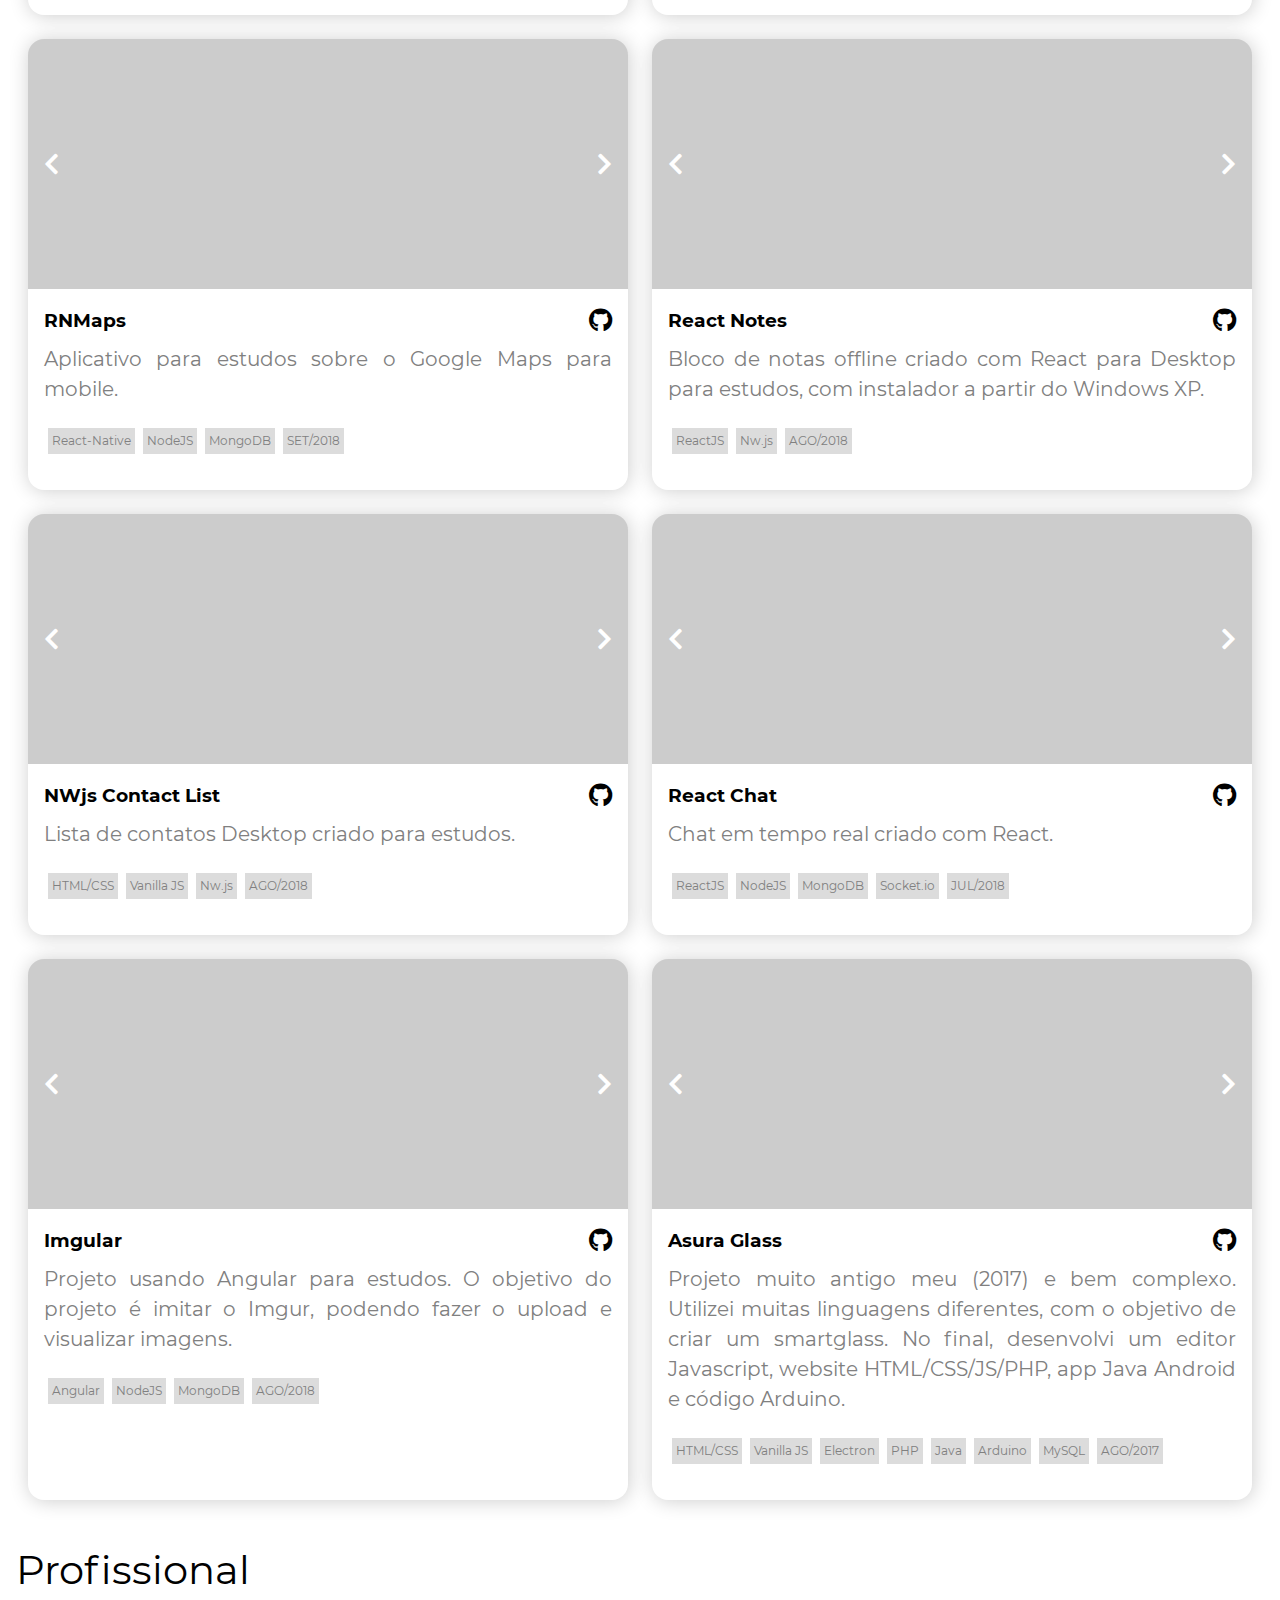
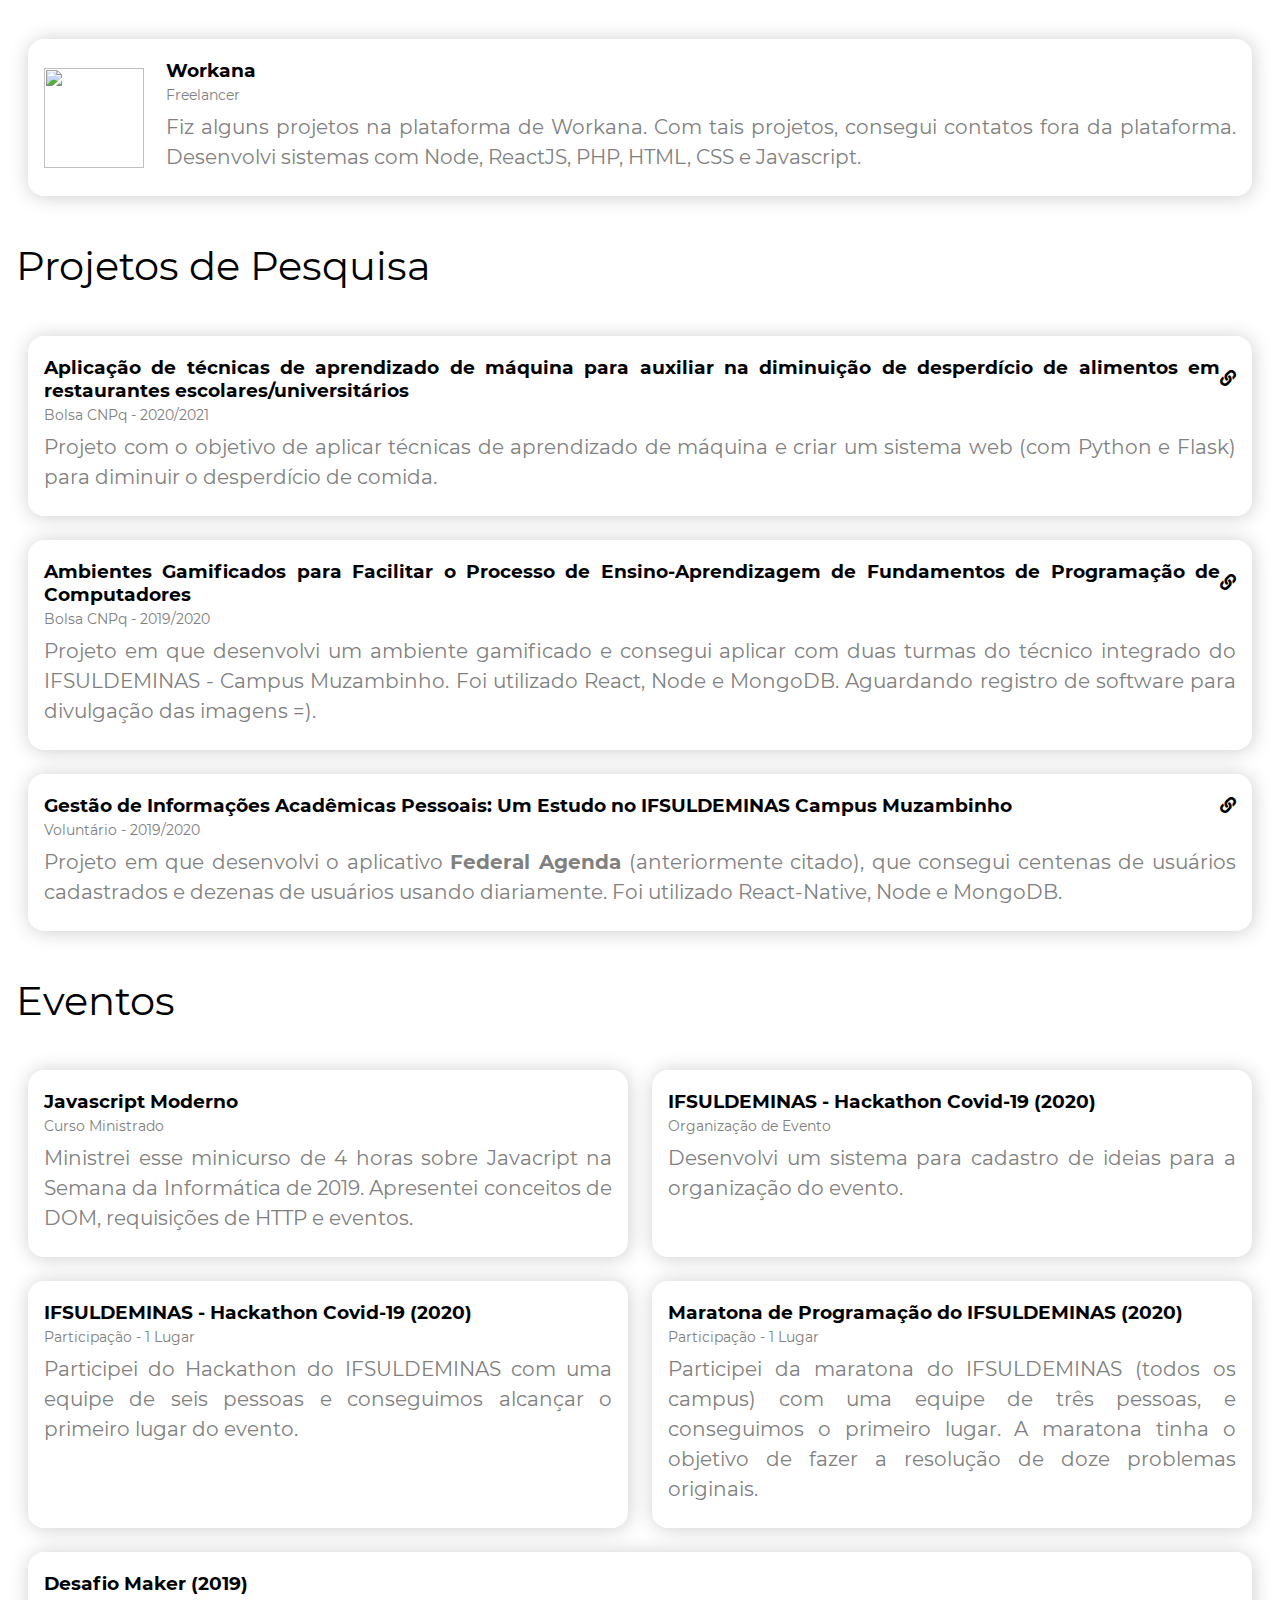
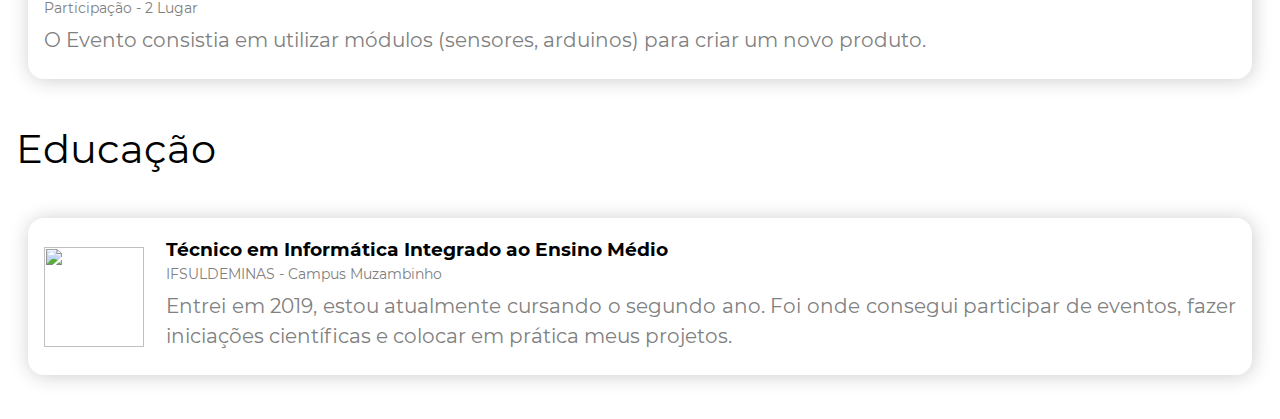
==== commit ea9526a5: "links artigos" ====
--- a/pt/index.html
+++ b/pt/index.html
@@ -179,19 +179,28 @@
         <h2>Projetos de Pesquisa</h2>
         <div class="list">
           <div class="item">
-            <h3>Aplicação de técnicas de aprendizado de máquina para auxiliar na diminuição de desperdício de alimentos em restaurantes escolares/universitários</h3>
+            <div class="section-between">
+              <h3>Aplicação de técnicas de aprendizado de máquina para auxiliar na diminuição de desperdício de alimentos em restaurantes escolares/universitários</h3>
+              <a href="https://jornada.ifsuldeminas.edu.br/index.php/jctpcs2020/jctpcs2020/paper/view/6331/4715" target="_blank"><i class="fa fa-link"></i></a>
+            </div>
             <h4>Bolsa CNPq - 2020/2021</h4>
-            <p>Projeto com o objetivo de aplicar técnicas de aprendizado de máquina e criar um sistema web (com Python e Flask) para diminuir o desperdício de alimento.</p>
-          </div>
-
-          <div class="item">
-            <h3>Ambientes Gamificados para Facilitar o Processo de Ensino-Aprendizagem de Fundamentos de Programação de Computadores</h3>
+            <p>Projeto com o objetivo de aplicar técnicas de aprendizado de máquina e criar um sistema web (com Python e Flask) para diminuir o desperdício de comida.</p>
+          </div>
+
+          <div class="item">
+            <div class="section-between">
+              <h3>Ambientes Gamificados para Facilitar o Processo de Ensino-Aprendizagem de Fundamentos de Programação de Computadores</h3>
+              <a href="https://jornada.ifsuldeminas.edu.br/index.php/jctpcs2020/jctpcs2020/paper/view/6332/4716" target="_blank"><i class="fa fa-link"></i></a>
+            </div>
             <h4>Bolsa CNPq - 2019/2020</h4>
             <p>Projeto em que desenvolvi um ambiente gamificado e consegui aplicar com duas turmas do técnico integrado do IFSULDEMINAS - Campus Muzambinho. Foi utilizado React, Node e MongoDB. Aguardando registro de software para divulgação das imagens =).</p>
           </div>
 
           <div class="item">
-            <h3>Gestão de Informações Acadêmicas Pessoais: Um Estudo no IFSULDEMINAS Campus Muzambinho</h3>
+            <div class="section-between">
+              <h3>Gestão de Informações Acadêmicas Pessoais: Um Estudo no IFSULDEMINAS Campus Muzambinho</h3>
+              <a href="https://jornada.ifsuldeminas.edu.br/index.php/jctpcs2020/jctpcs2020/paper/view/6450/4724" target="_blank"><i class="fa fa-link"></i></a>
+            </div>
             <h4>Voluntário - 2019/2020</h4>
             <p>Projeto em que desenvolvi o aplicativo <a href="https://play.google.com/store/apps/details?id=com.federalagenda">Federal Agenda</a> (anteriormente citado), que consegui centenas de usuários cadastrados e dezenas de usuários usando diariamente. Foi utilizado React-Native, Node e MongoDB.</p>
           </div>          
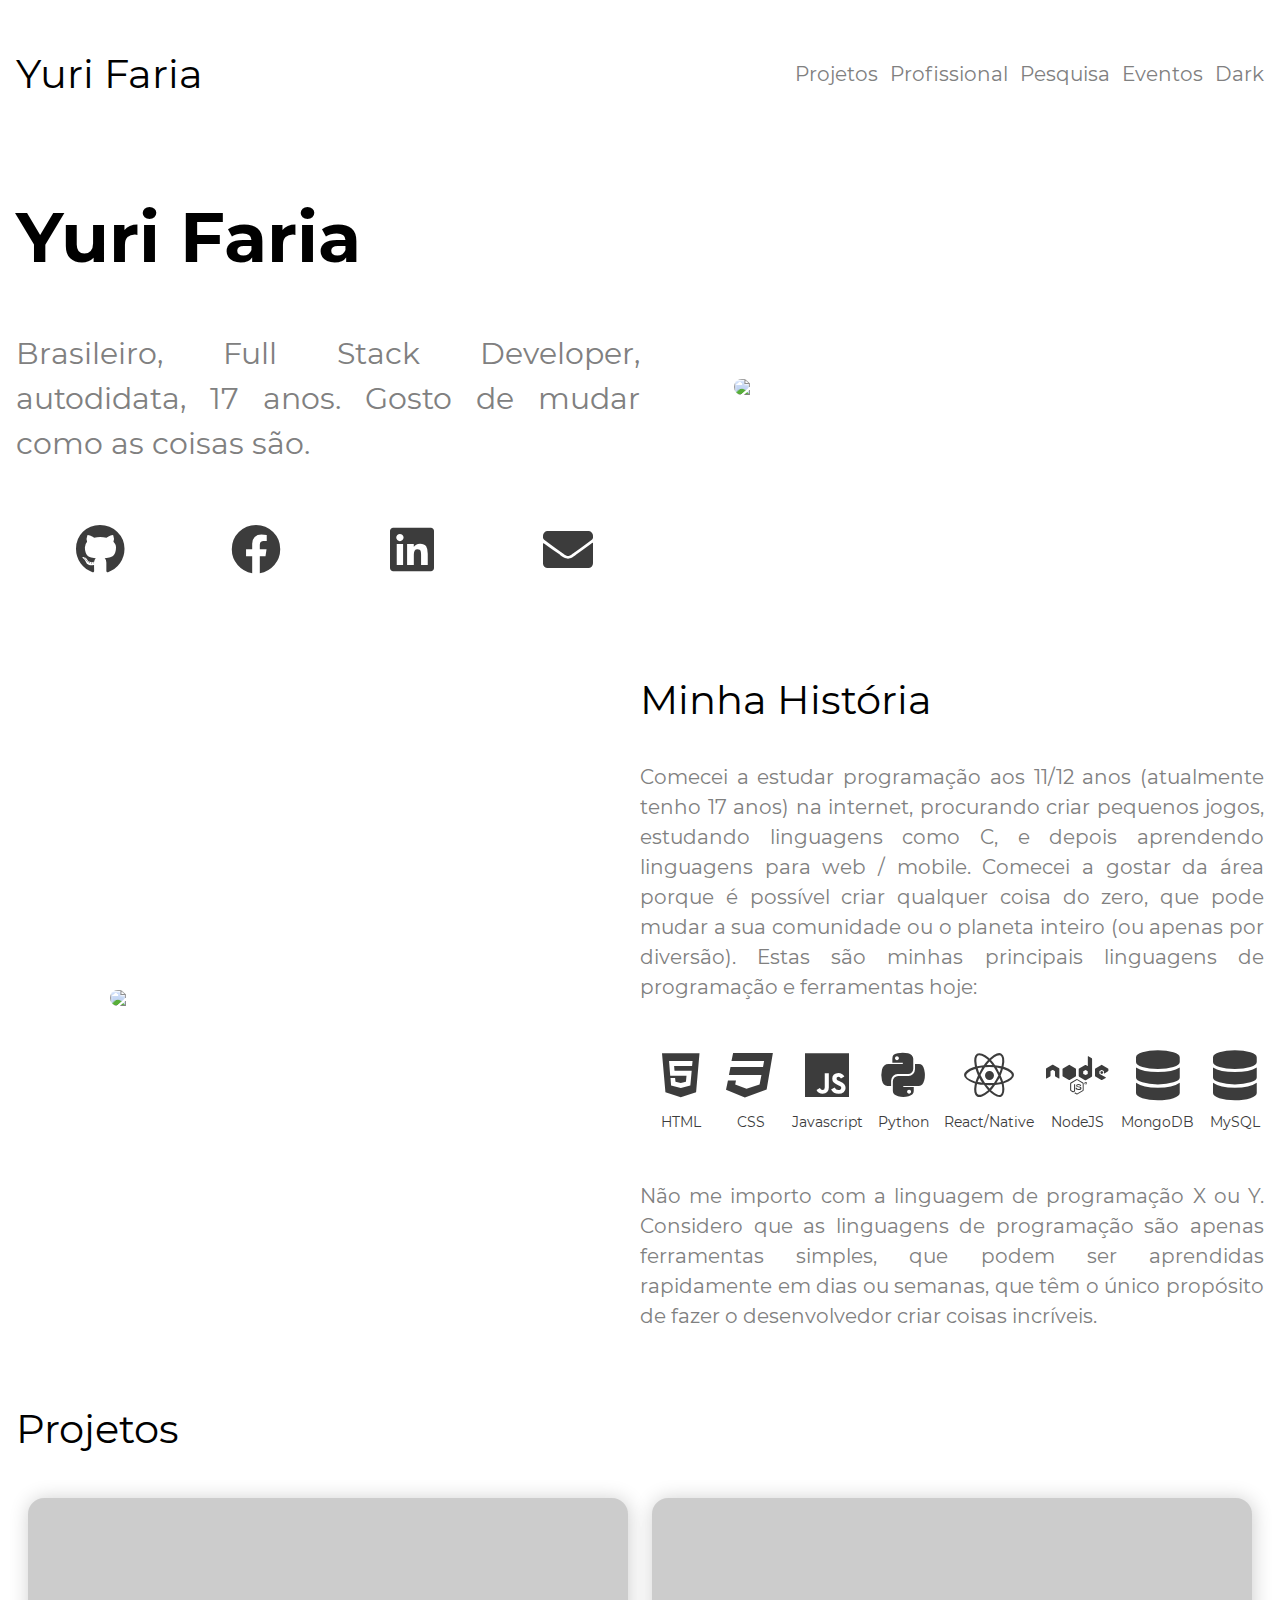
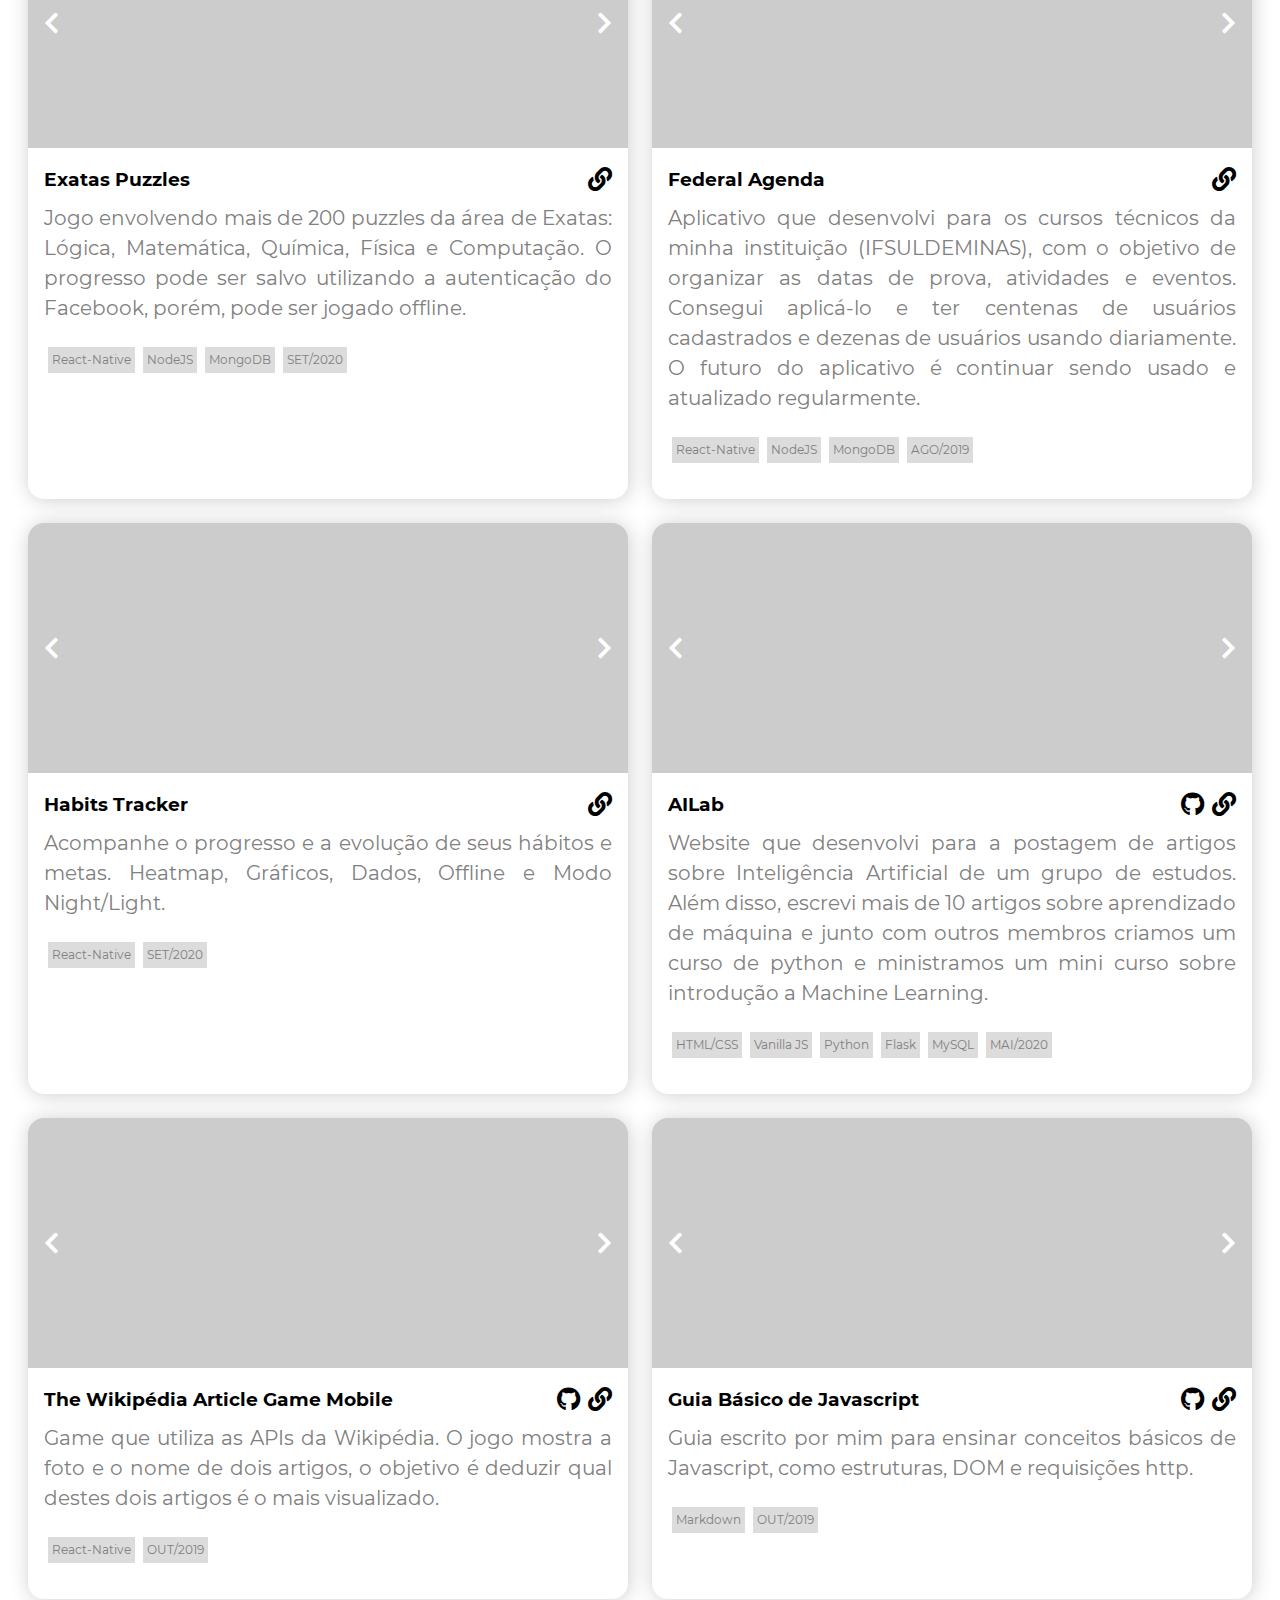
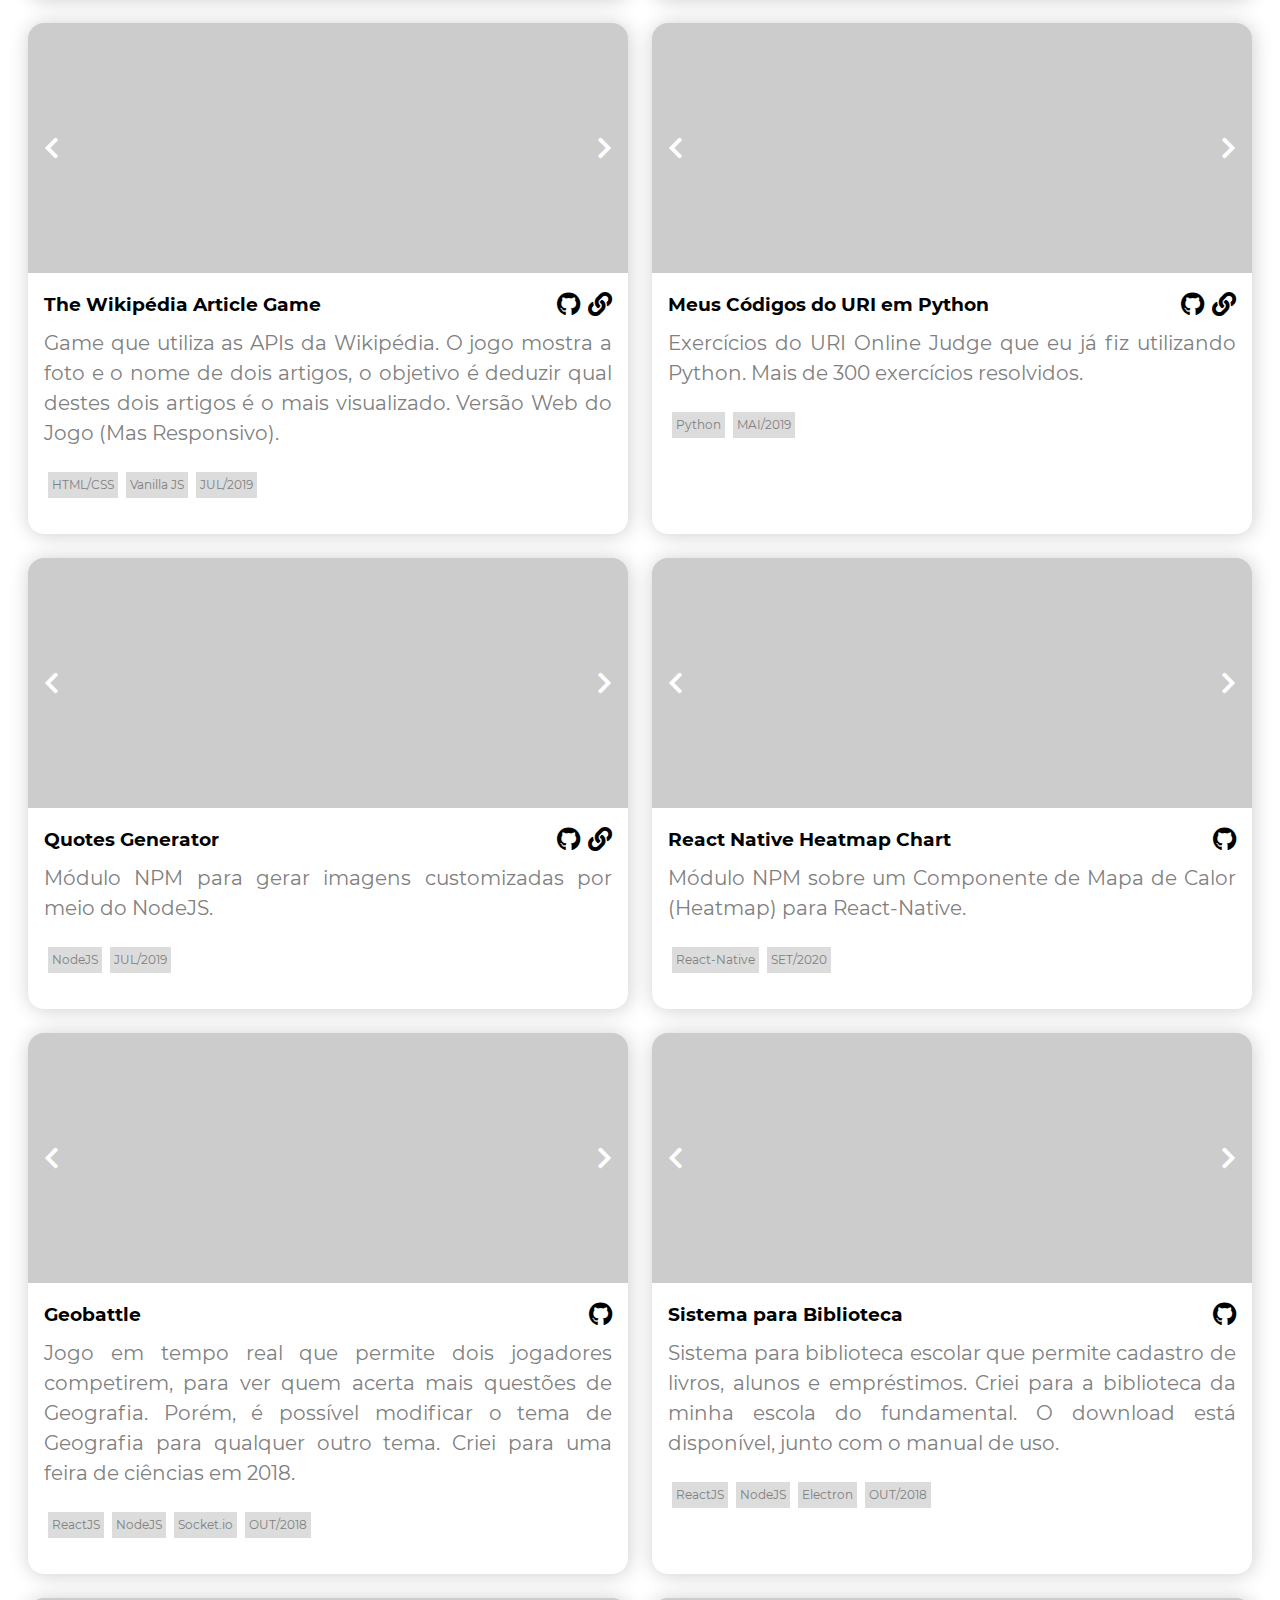
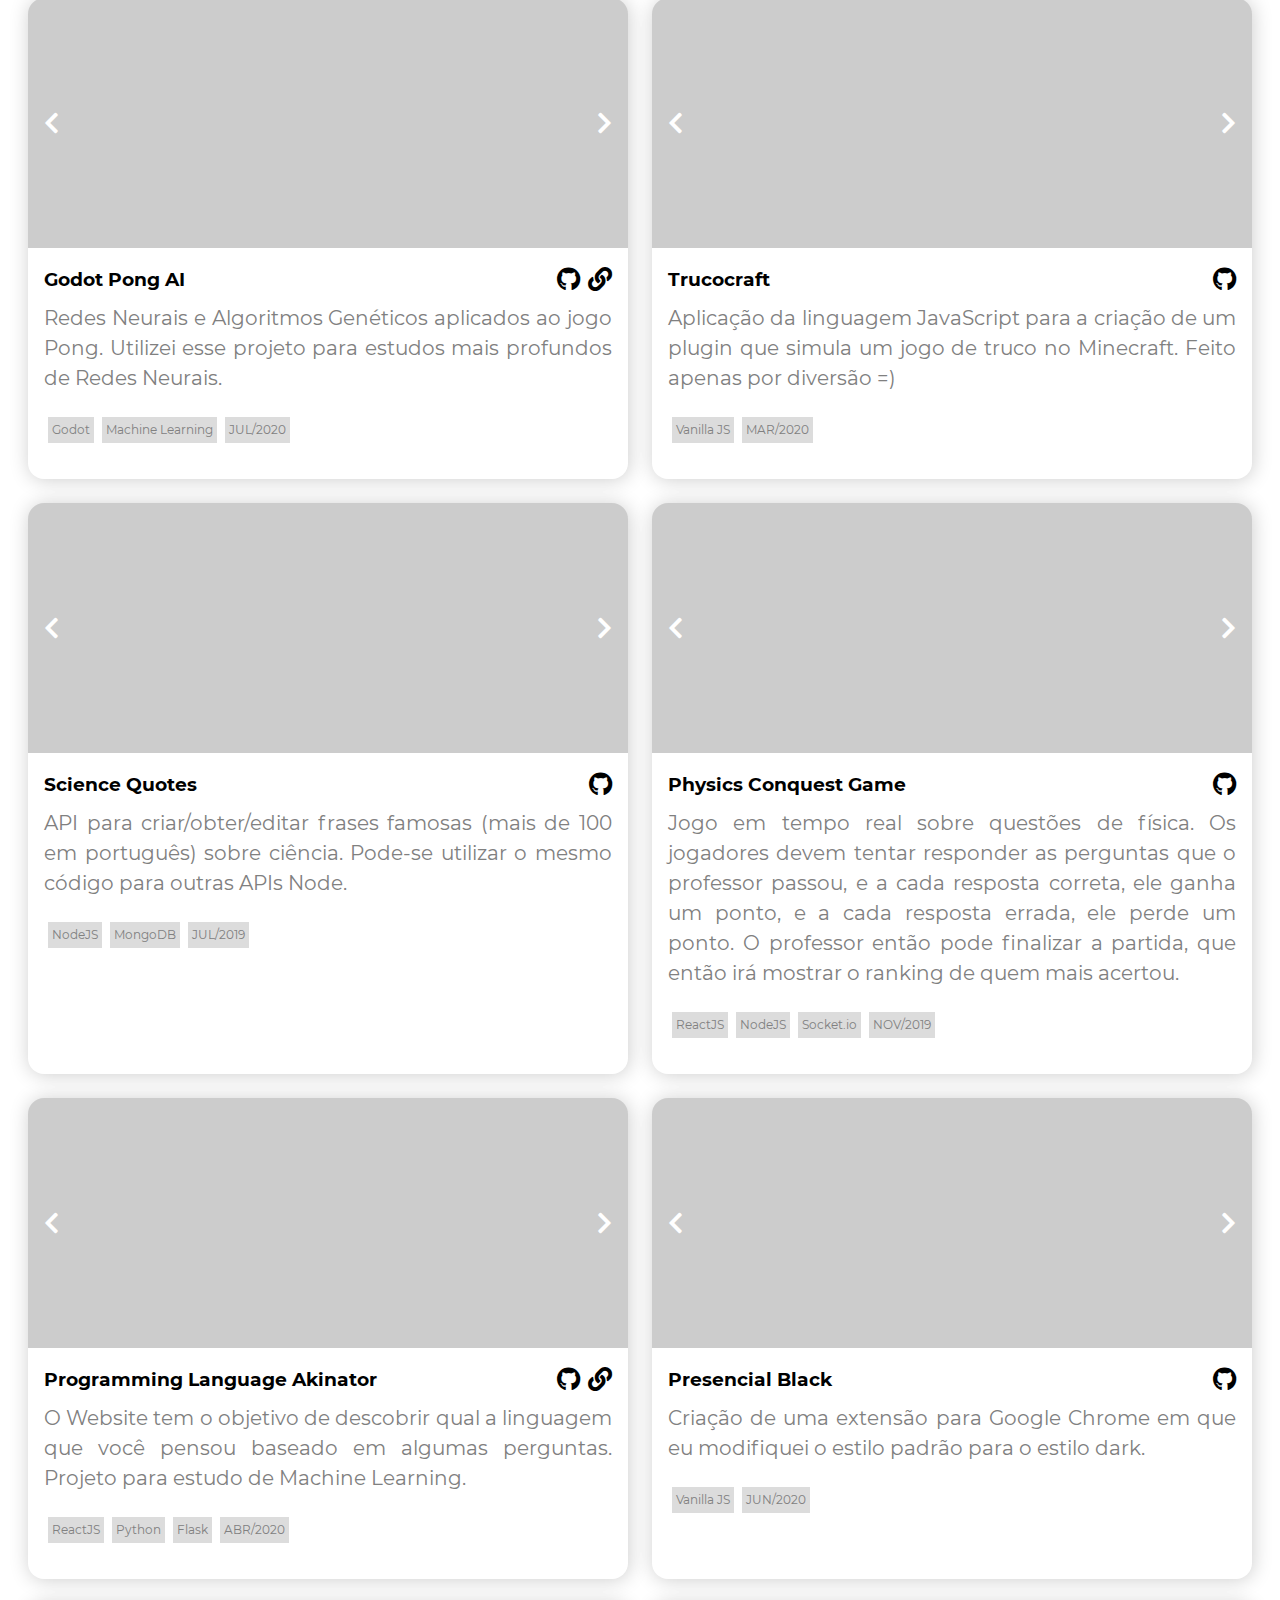
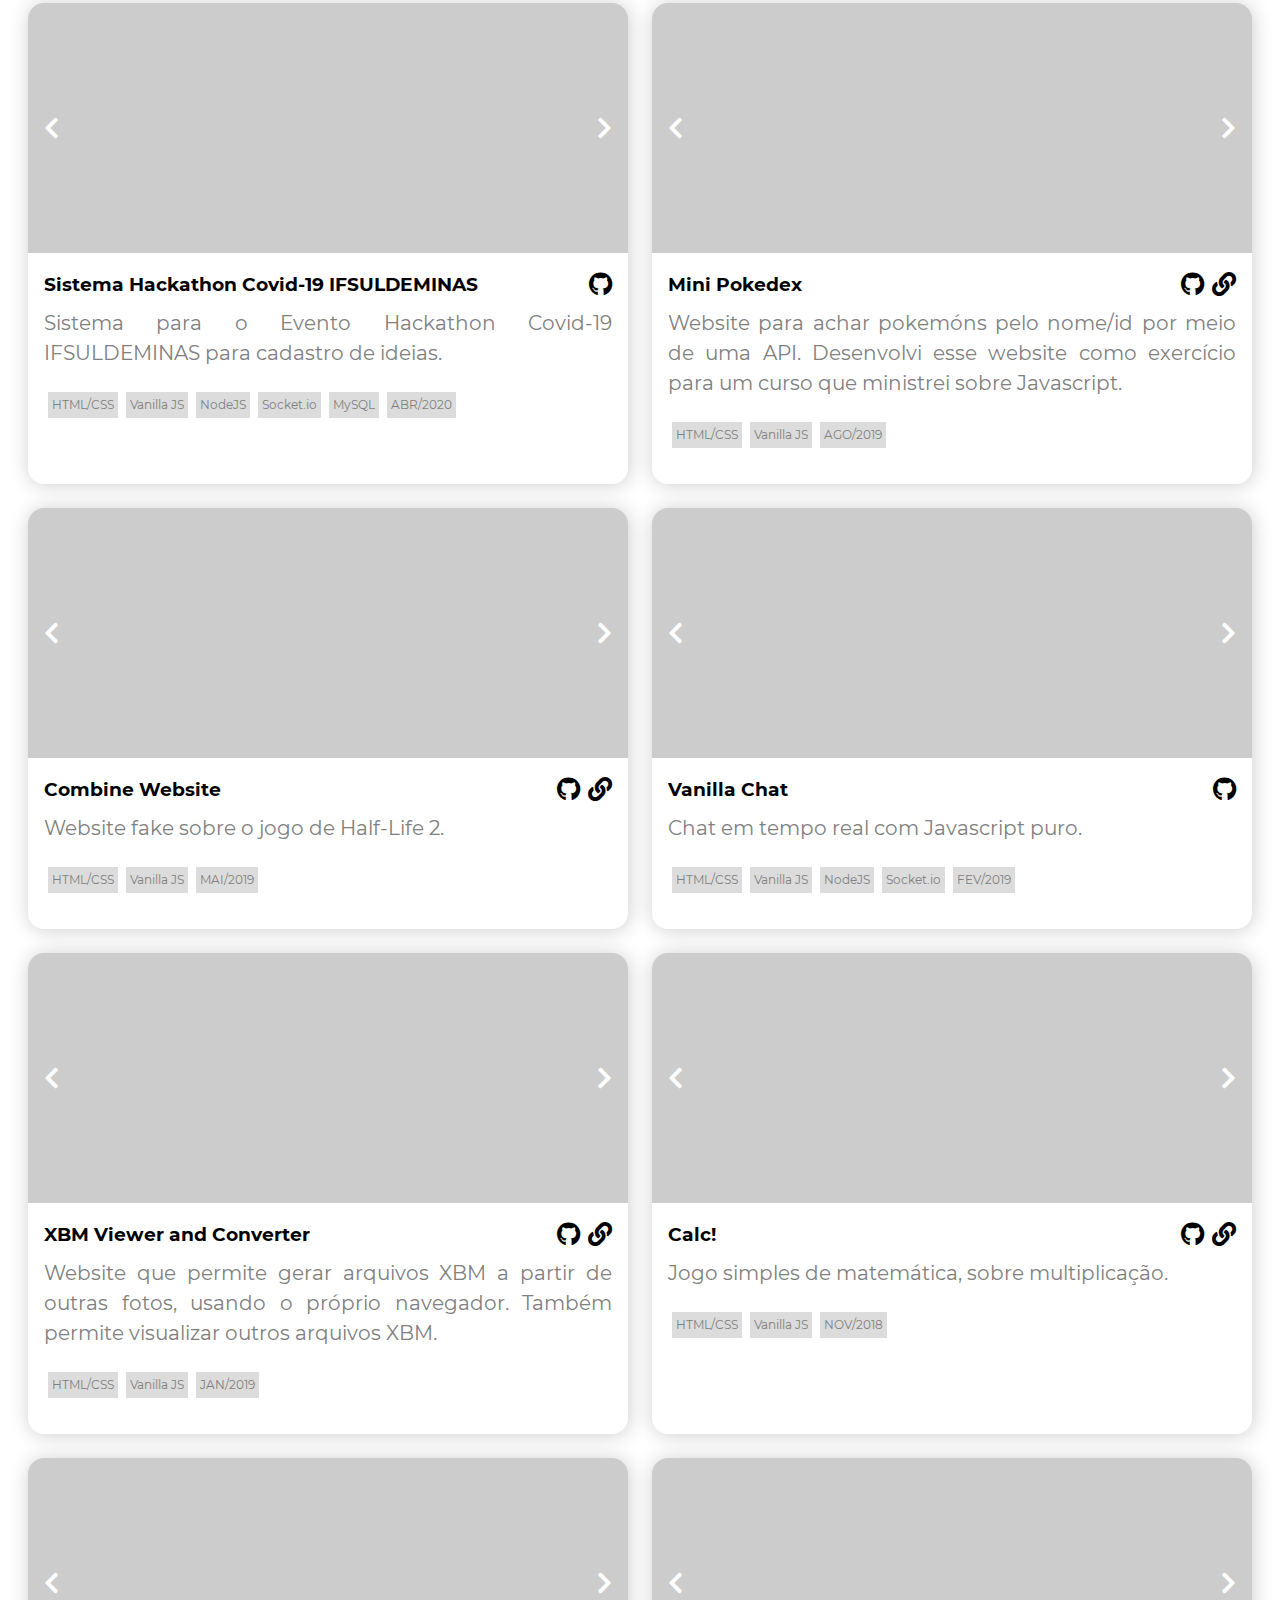
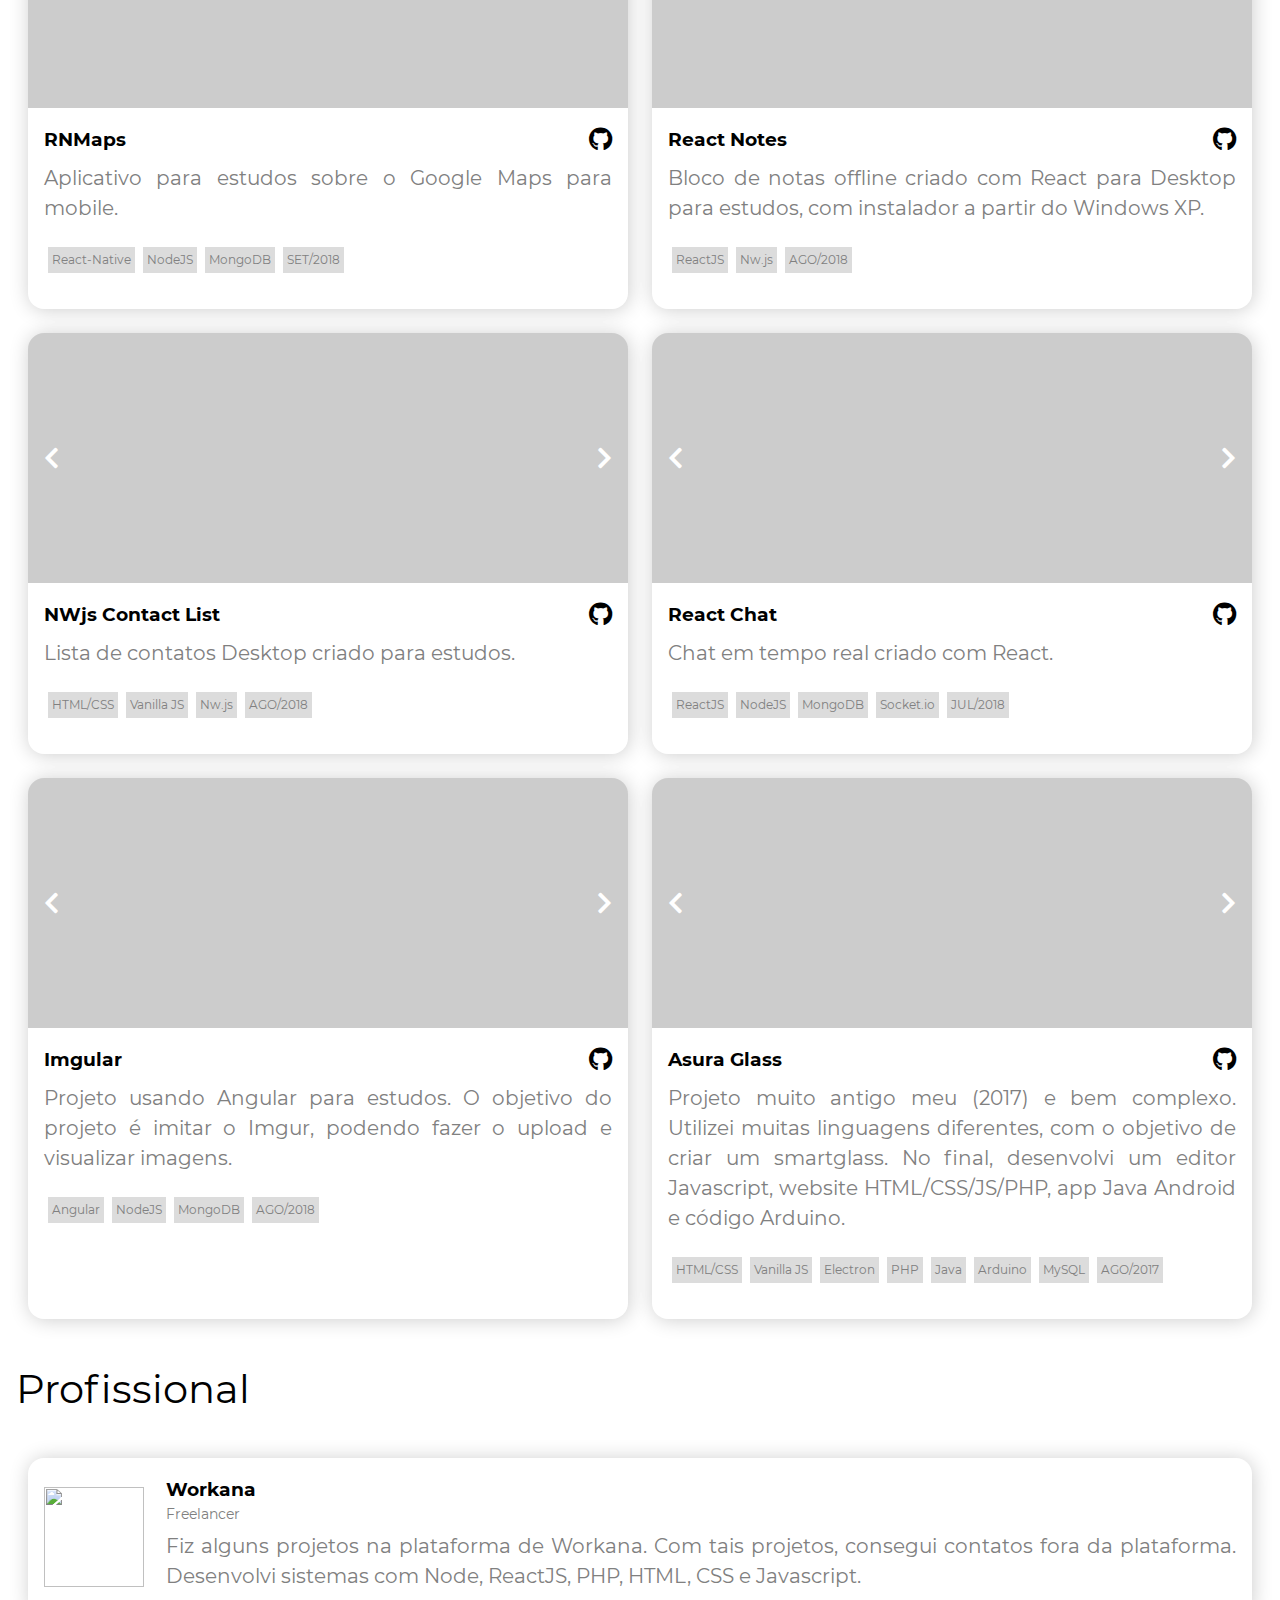
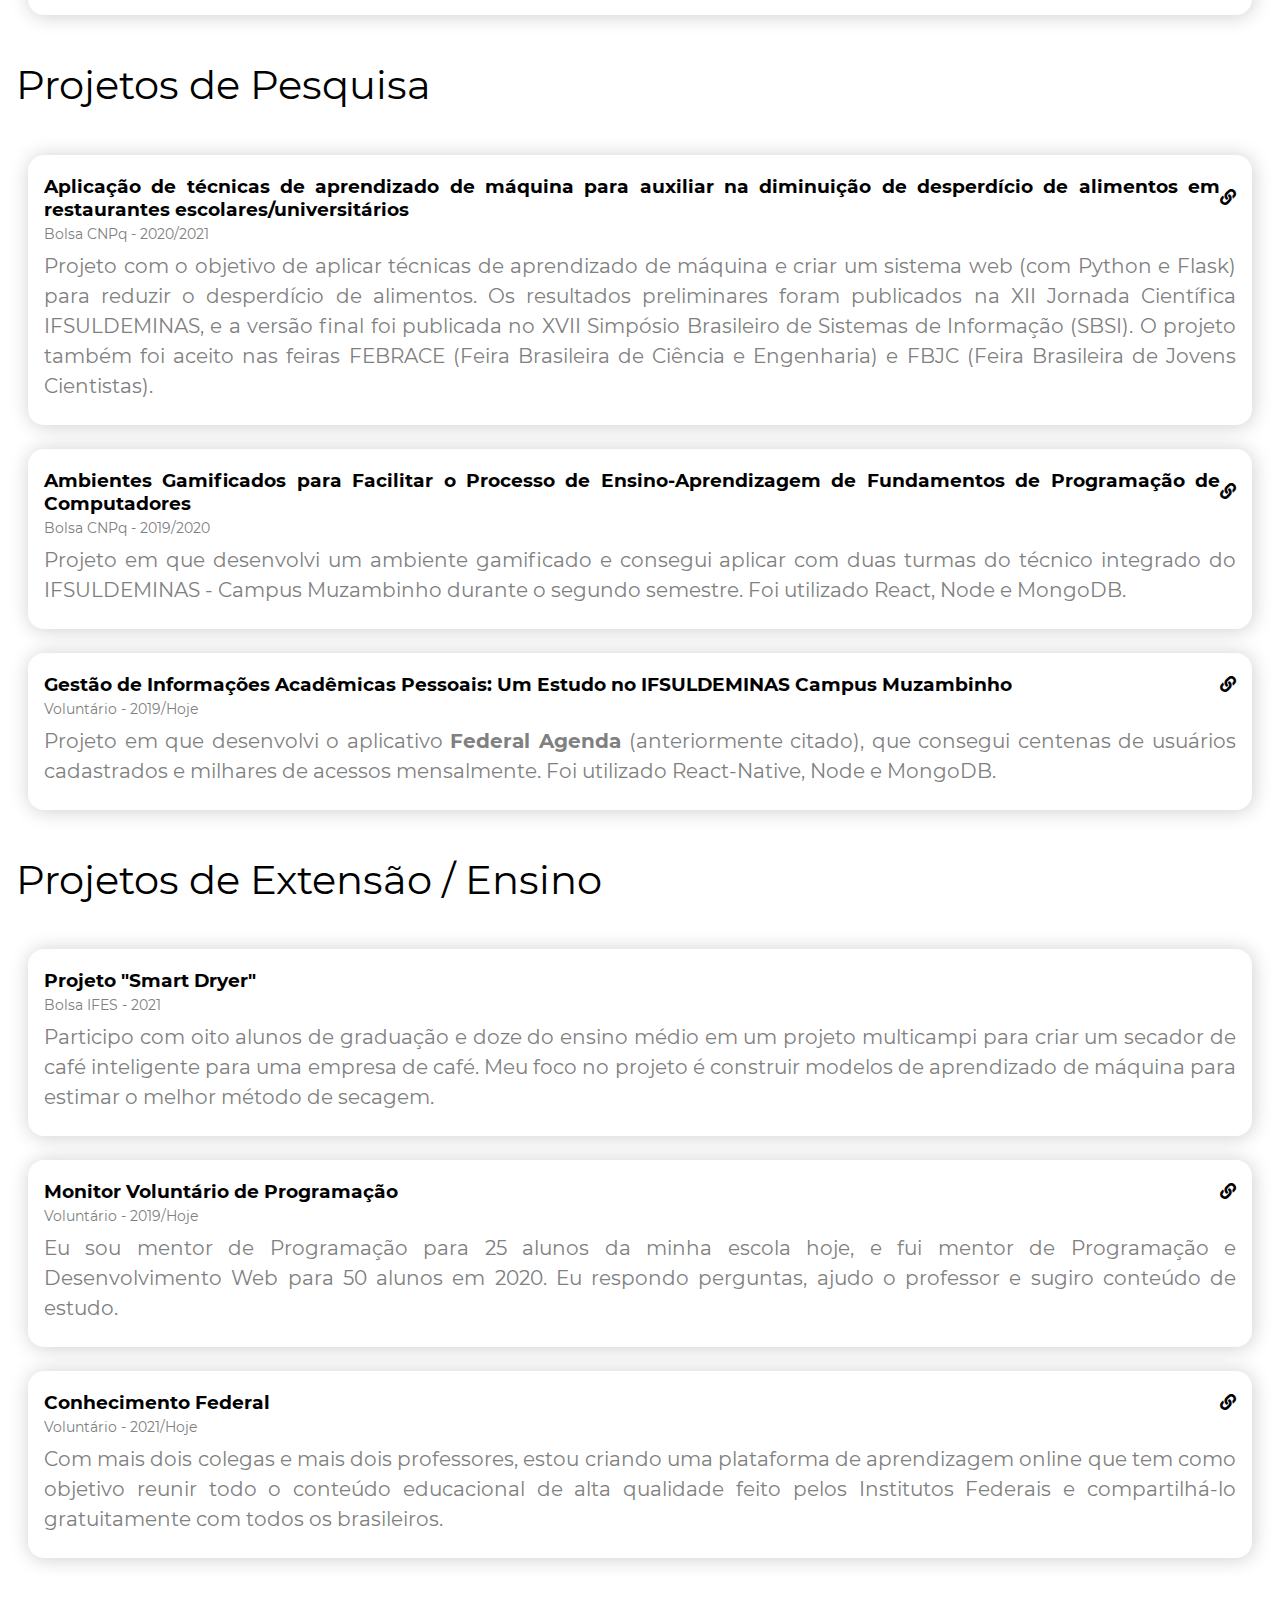
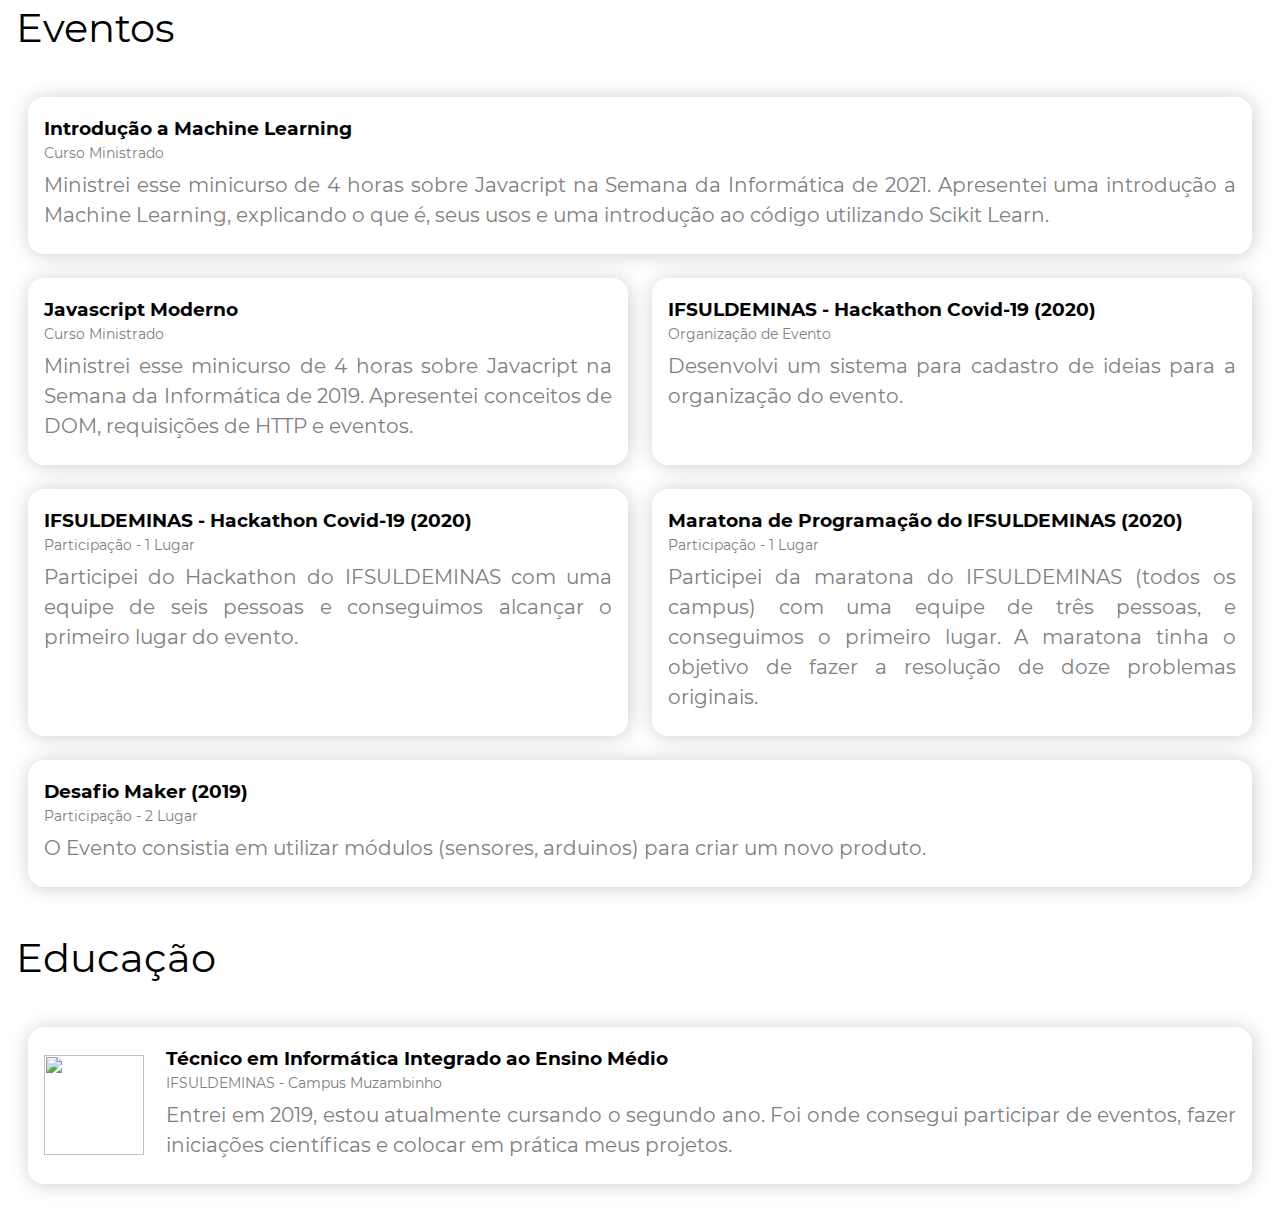
==== commit bab83d61: "Atualização" ====
--- a/pt/index.html
+++ b/pt/index.html
@@ -11,7 +11,7 @@
     <meta name="viewport" content="width=device-width, initial-scale=1, user-scalable=0, shrink-to-fit=no">
 
     <meta itemprop="name" content="Yuri Faria - Desenvolvedor FullStack">
-    <meta name="description" content="Desenvolvedor FullStack, Brasileiro, Autodidata, 17 Anos. Gosto de desenvolver qualquer tipo de projeto."/>
+    <meta name="description" content="Brasileiro, Full Stack Developer, autodidata, 17 anos. Gosto de mudar como as coisas são."/>
     <meta name="language" content="PT">
     <meta name="author" content="Yuri Faria, yuri.yurifaria@gmail.com">
     <meta name="url" content="https://windows87.github.io/pt">
@@ -19,13 +19,13 @@
     <meta property="og:title" content="Yuri Faria - Desenvolvedor FullStack"/>
     <meta property="og:type" content="website">
     <meta property="og:url" content="https://windows87.github.io/pt"/>
-    <meta property="og:description" content="Desenvolvedor FullStack, Brasileiro, Autodidata, 17 Anos. Gosto de desenvolver qualquer tipo de projeto."/>
+    <meta property="og:description" content="Brasileiro, Full Stack Developer, autodidata, 17 anos. Gosto de mudar como as coisas são."/>
     <meta property="og:email" content="yuri.yurifaria@gmail.com"/>
     <meta property="og:image" content="https://media1.giphy.com/media/LmNwrBhejkK9EFP504/200.gif" />
 
     <meta property="twitter:image" content="https://media1.giphy.com/media/LmNwrBhejkK9EFP504/200.gif" />
     <meta property="twitter:title" content="Yuri Faria - Desenvolvedor FullStack" />
-    <meta property="twitter:description" content="Desenvolvedor FullStack, Brasileiro, Autodidata, 17 Anos. Gosto de desenvolver qualquer tipo de projeto." />
+    <meta property="twitter:description" content="Brasileiro, Full Stack Developer, autodidata, 17 anos. Gosto de mudar como as coisas são." />
     <meta name="theme-color" content="#fff">
 
     <script async src="https://www.googletagmanager.com/gtag/js?id=UA-143577501-1"></script>
@@ -55,7 +55,7 @@
     <section class="section-vertical first-section">
       <div class="section-block">
         <h1>Yuri Faria</h1>
-        <p class="first-p">Desenvolvedor FullStack, Brasileiro, Autodidata, 17 Anos. Gosto de desenvolver qualquer tipo de projeto. Buscando Estágio.</p>
+        <p class="first-p">Brasileiro, Full Stack Developer, autodidata, 17 anos. Gosto de mudar como as coisas são.</p>
         <ul class="vertical-ul">
             <li>
               <a href="https://github.com/Windows87" target="_blank"><i class="fab fa-github"></i></a>
@@ -82,7 +82,7 @@
         </div>
         <div class="section-block">
           <h2>Minha História</h2>
-          <p>Iniciei a estudar programação com 11/12 anos (atualmente tenho 16) autodidata pela internet, buscando criar pequenos jogos, estudando linguagens como C e depois buscando aprender linguagens para web/mobile. Comecei a gostar da área por ser possível criar qualquer coisa do zero, que pode ser úteis para outras pessoas ou apenas por diversão. Estas são as minhas principais linguagens hoje:</p>
+          <p>Comecei a estudar programação aos 11/12 anos (atualmente tenho 17 anos) na internet, procurando criar pequenos jogos, estudando linguagens como C, e depois aprendendo linguagens para web / mobile. Comecei a gostar da área porque é possível criar qualquer coisa do zero, que pode mudar a sua comunidade ou o planeta inteiro (ou apenas por diversão). Estas são minhas principais linguagens de programação e ferramentas hoje:</p>
 
           <ul class="vertical-ul">
             <li>
@@ -119,12 +119,7 @@
             </li>                                                          
           </ul>
 
-          <ul>
-            <li>Todo o conhecimento veio por cursos, livros, documentações, artigos e principalmente por criar e colocar projetos em prática.</li>
-            <li>Comecei a Desenvolver para Web (PHP e Javascript) e Utilizar o Github em 2017 e a desenvolver com NodeJS/React em 2018.</li>
-            <li>Gosto de criar projetos (mesmo que pequenos) e os colocar no Github.</li>
-            <li>Não me importo com linguagem X ou Y. Considero linguagens apenas simples ferramentas, que podem ser rapidamente aprendidas em dias ou semanas, que tem o único objetivo de fazer o portador daquela ferramenta criar coisas incríveis.</li>
-          </ul>
+          <p>Não me importo com a linguagem de programação X ou Y. Considero que as linguagens de programação são apenas ferramentas simples, que podem ser aprendidas rapidamente em dias ou semanas, que têm o único propósito de fazer o desenvolvedor criar coisas incríveis.</p>
         </div>
       </section>
       
@@ -184,7 +179,7 @@
               <a href="https://jornada.ifsuldeminas.edu.br/index.php/jctpcs2020/jctpcs2020/paper/view/6331/4715" target="_blank"><i class="fa fa-link"></i></a>
             </div>
             <h4>Bolsa CNPq - 2020/2021</h4>
-            <p>Projeto com o objetivo de aplicar técnicas de aprendizado de máquina e criar um sistema web (com Python e Flask) para diminuir o desperdício de comida.</p>
+            <p>Projeto com o objetivo de aplicar técnicas de aprendizado de máquina e criar um sistema web (com Python e Flask) para reduzir o desperdício de alimentos. Os resultados preliminares foram publicados na XII Jornada Científica IFSULDEMINAS, e a versão final foi publicada no XVII Simpósio Brasileiro de Sistemas de Informação (SBSI). O projeto também foi aceito nas feiras FEBRACE (Feira Brasileira de Ciência e Engenharia) e FBJC (Feira Brasileira de Jovens Cientistas).</p>
           </div>
 
           <div class="item">
@@ -193,7 +188,7 @@
               <a href="https://jornada.ifsuldeminas.edu.br/index.php/jctpcs2020/jctpcs2020/paper/view/6332/4716" target="_blank"><i class="fa fa-link"></i></a>
             </div>
             <h4>Bolsa CNPq - 2019/2020</h4>
-            <p>Projeto em que desenvolvi um ambiente gamificado e consegui aplicar com duas turmas do técnico integrado do IFSULDEMINAS - Campus Muzambinho. Foi utilizado React, Node e MongoDB. Aguardando registro de software para divulgação das imagens =).</p>
+            <p>Projeto em que desenvolvi um ambiente gamificado e consegui aplicar com duas turmas do técnico integrado do IFSULDEMINAS - Campus Muzambinho durante o segundo semestre. Foi utilizado React, Node e MongoDB.</p>
           </div>
 
           <div class="item">
@@ -201,14 +196,51 @@
               <h3>Gestão de Informações Acadêmicas Pessoais: Um Estudo no IFSULDEMINAS Campus Muzambinho</h3>
               <a href="https://jornada.ifsuldeminas.edu.br/index.php/jctpcs2020/jctpcs2020/paper/view/6450/4724" target="_blank"><i class="fa fa-link"></i></a>
             </div>
-            <h4>Voluntário - 2019/2020</h4>
-            <p>Projeto em que desenvolvi o aplicativo <a href="https://play.google.com/store/apps/details?id=com.federalagenda">Federal Agenda</a> (anteriormente citado), que consegui centenas de usuários cadastrados e dezenas de usuários usando diariamente. Foi utilizado React-Native, Node e MongoDB.</p>
+            <h4>Voluntário - 2019/Hoje</h4>
+            <p>Projeto em que desenvolvi o aplicativo <a href="https://play.google.com/store/apps/details?id=com.federalagenda">Federal Agenda</a> (anteriormente citado), que consegui centenas de usuários cadastrados e milhares de acessos mensalmente. Foi utilizado React-Native, Node e MongoDB.</p>
+          </div>          
+        </div>
+      </section>
+
+      <section id="extensao">
+        <h2>Projetos de Extensão / Ensino</h2>
+        <div class="list">
+          <div class="item">
+            <div class="section-between">
+              <h3>Projeto "Smart Dryer"</h3>
+            </div>
+            <h4>Bolsa IFES - 2021</h4>
+            <p>Participo com oito alunos de graduação e doze do ensino médio em um projeto multicampi para criar um secador de café inteligente para uma empresa de café. Meu foco no projeto é construir modelos de aprendizado de máquina para estimar o melhor método de secagem.</p>
+          </div>
+
+          <div class="item">
+            <div class="section-between">
+              <h3>Monitor Voluntário de Programação</h3>
+              <a href="https://jornada.ifsuldeminas.edu.br/index.php/jctpcs2020/jctpcs2020/paper/view/6332/4716" target="_blank"><i class="fa fa-link"></i></a>
+            </div>
+            <h4>Voluntário - 2019/Hoje</h4>
+            <p>Eu sou mentor de Programação para 25 alunos da minha escola hoje, e fui mentor de Programação e Desenvolvimento Web para 50 alunos em 2020. Eu respondo perguntas, ajudo o professor e sugiro conteúdo de estudo.</p>
+          </div>
+
+          <div class="item">
+            <div class="section-between">
+              <h3>Conhecimento Federal</h3>
+              <a href="https://jornada.ifsuldeminas.edu.br/index.php/jctpcs2020/jctpcs2020/paper/view/6450/4724" target="_blank"><i class="fa fa-link"></i></a>
+            </div>
+            <h4>Voluntário - 2021/Hoje</h4>
+            <p>Com mais dois colegas e mais dois professores, estou criando uma plataforma de aprendizagem online que tem como objetivo reunir todo o conteúdo educacional de alta qualidade feito pelos Institutos Federais e compartilhá-lo gratuitamente com todos os brasileiros.</p>
           </div>          
         </div>
       </section>
 
       <section id="eventos">
         <h2>Eventos</h2>
+        <div class="list list-vertical">
+        <div class="item">
+          <h3>Introdução a Machine Learning</h3>
+          <h4>Curso Ministrado</h4>
+          <p>Ministrei esse minicurso de 4 horas sobre Javacript na Semana da Informática de 2021. Apresentei uma introdução a Machine Learning, explicando o que é, seus usos e uma introdução ao código utilizando Scikit Learn.</p>
+        </div>
         <div class="list list-vertical">
           <div class="item">
             <h3>Javascript Moderno</h3>
